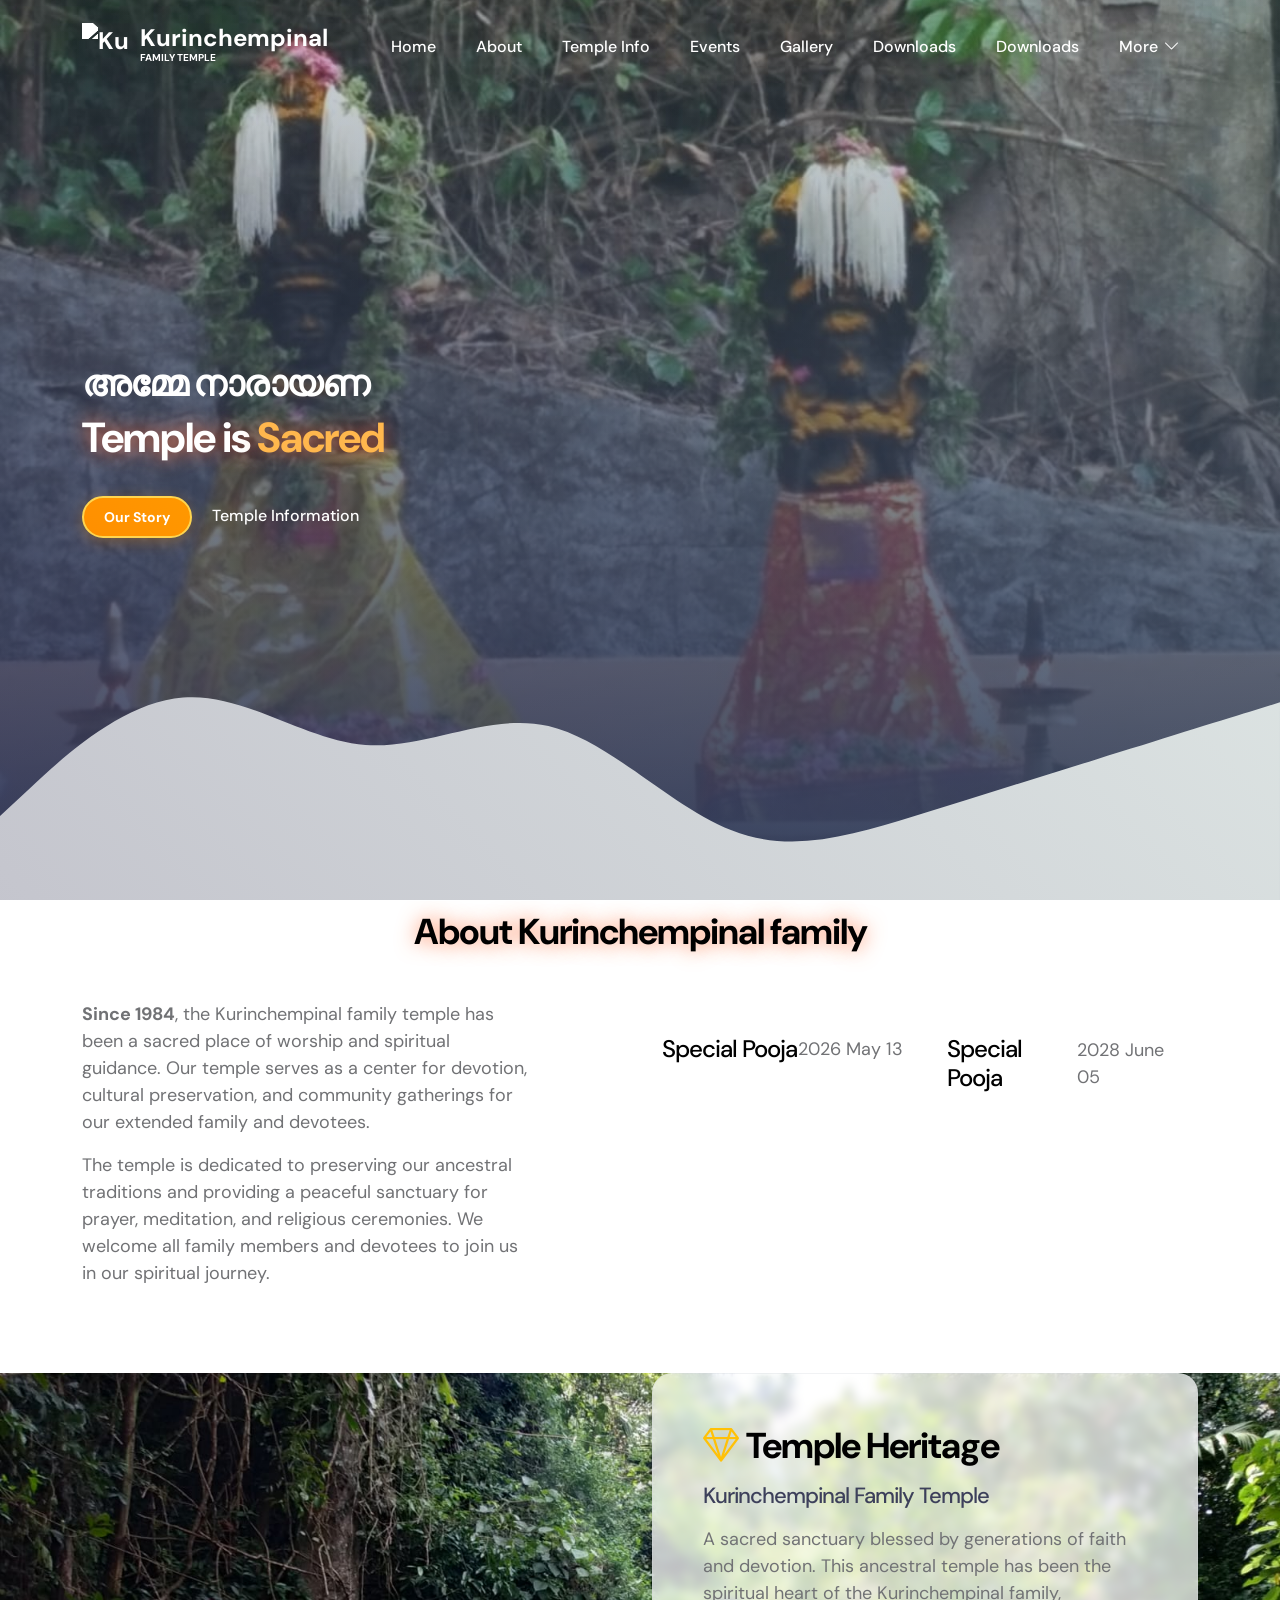
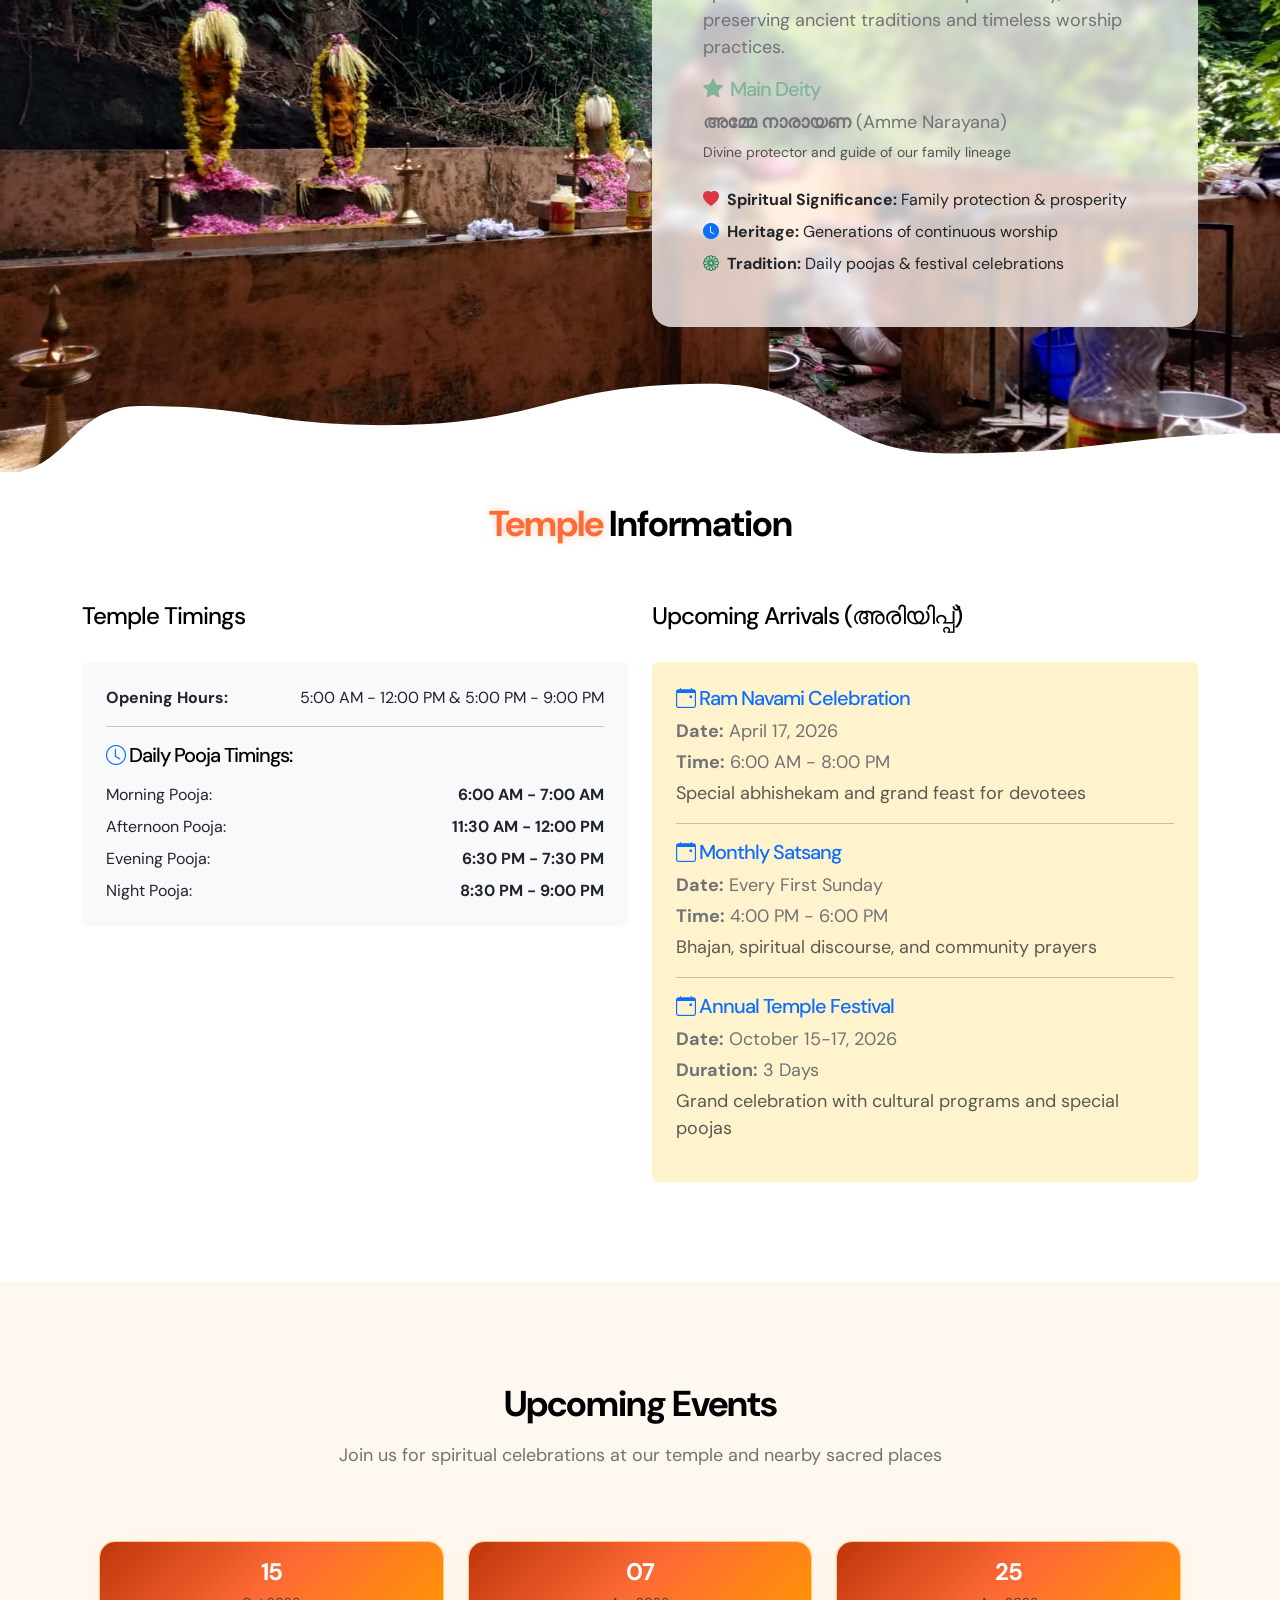
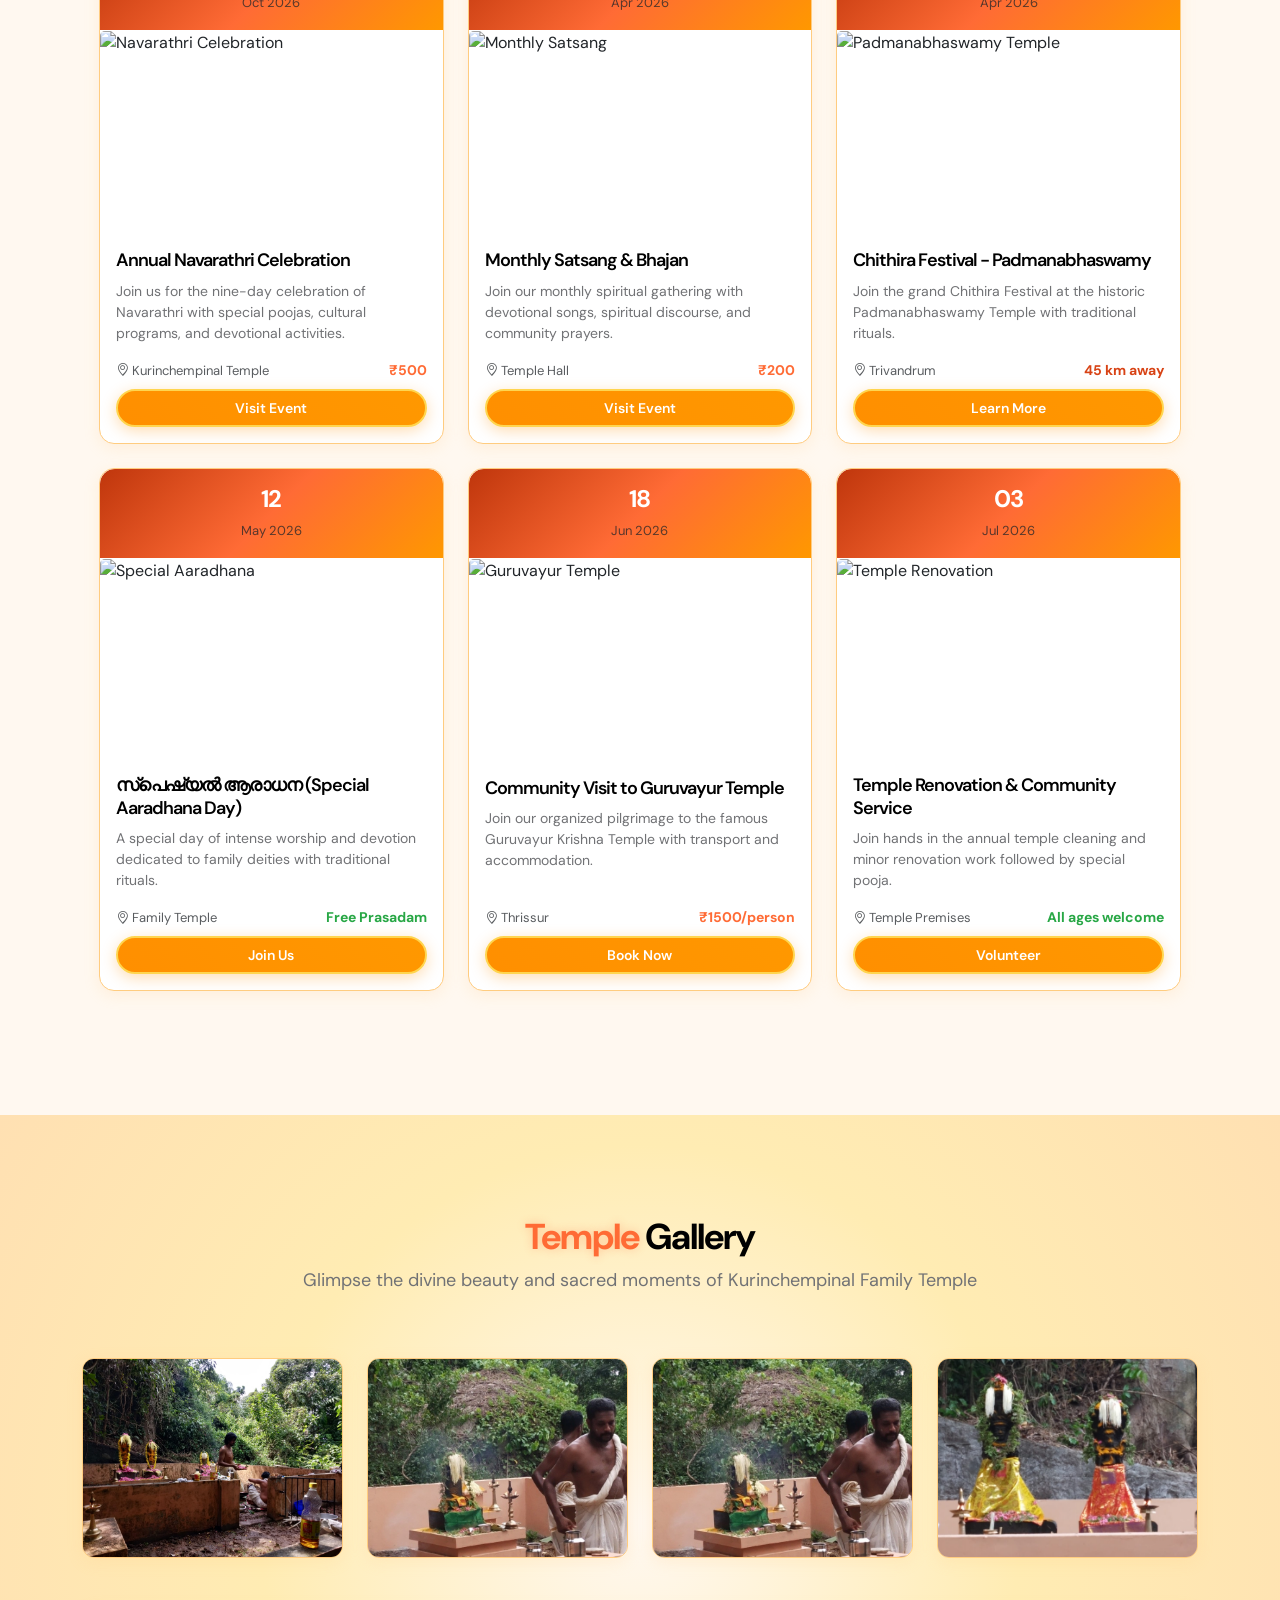
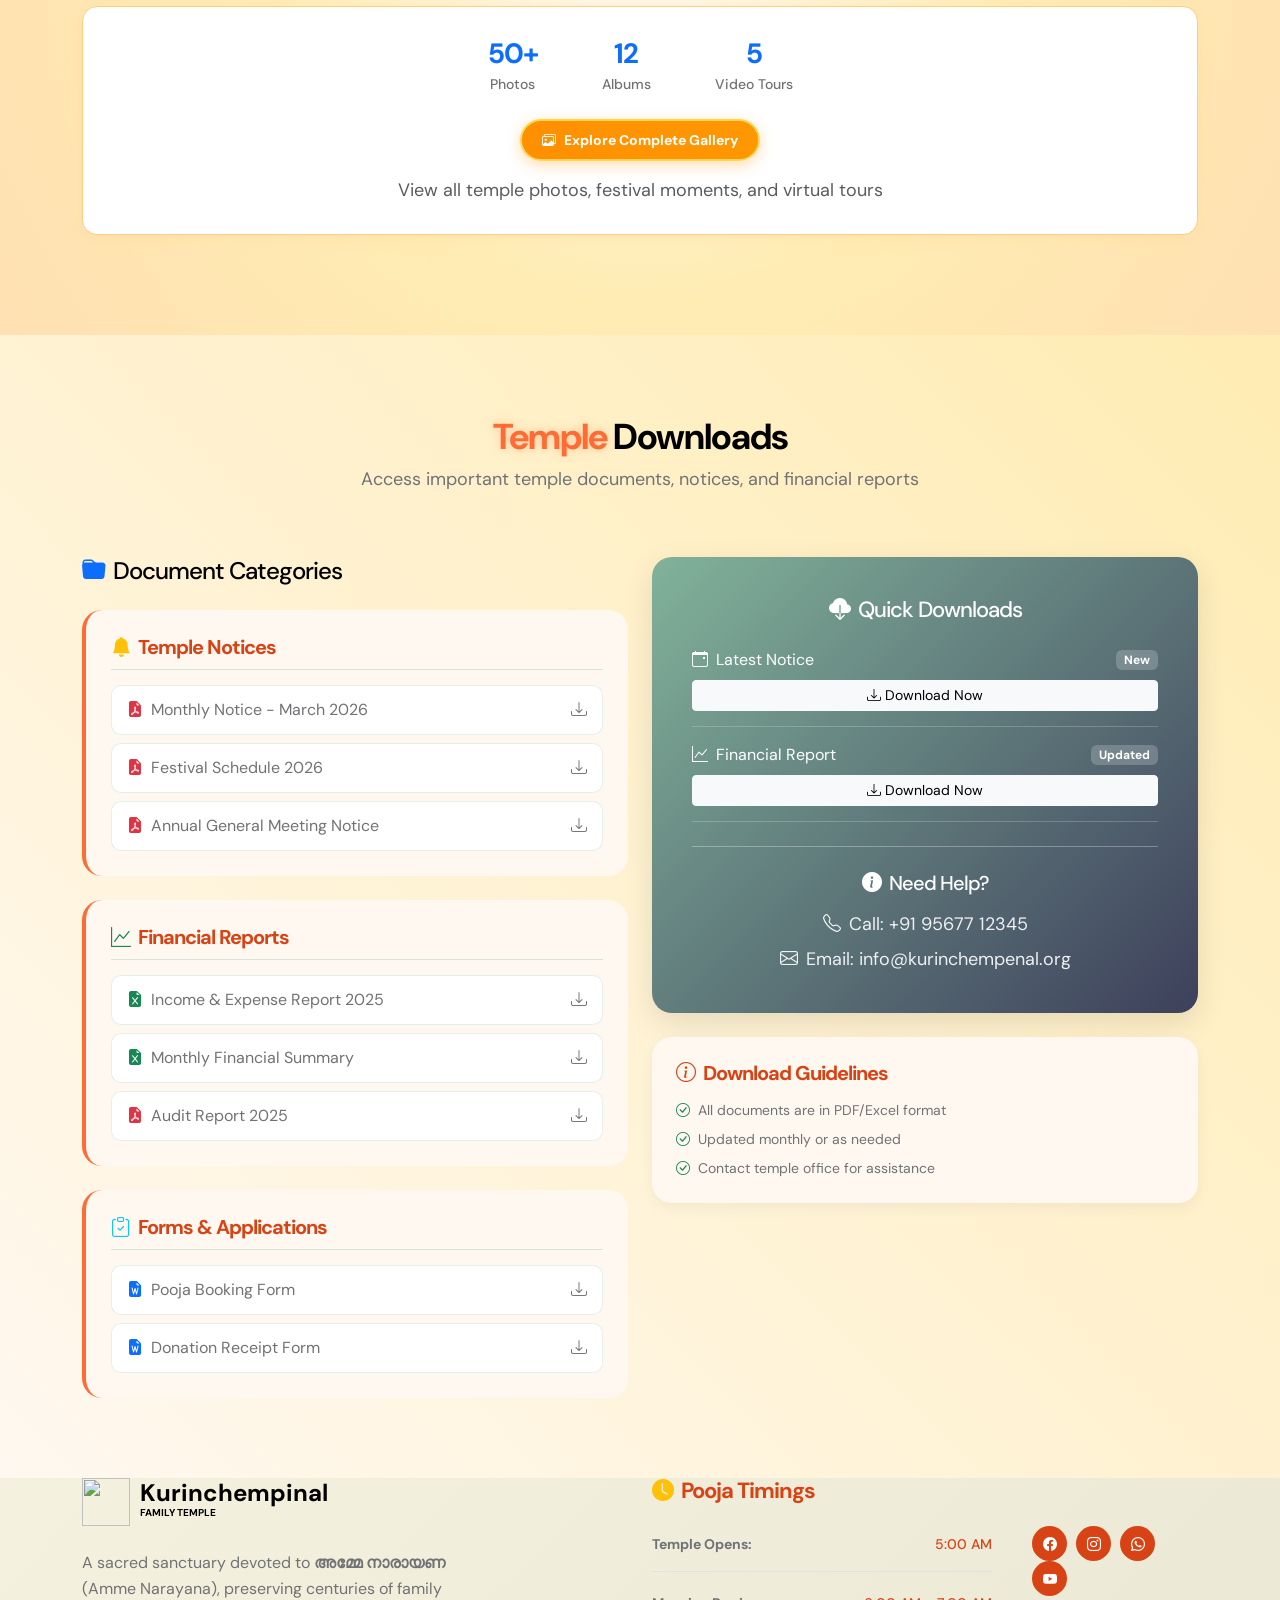
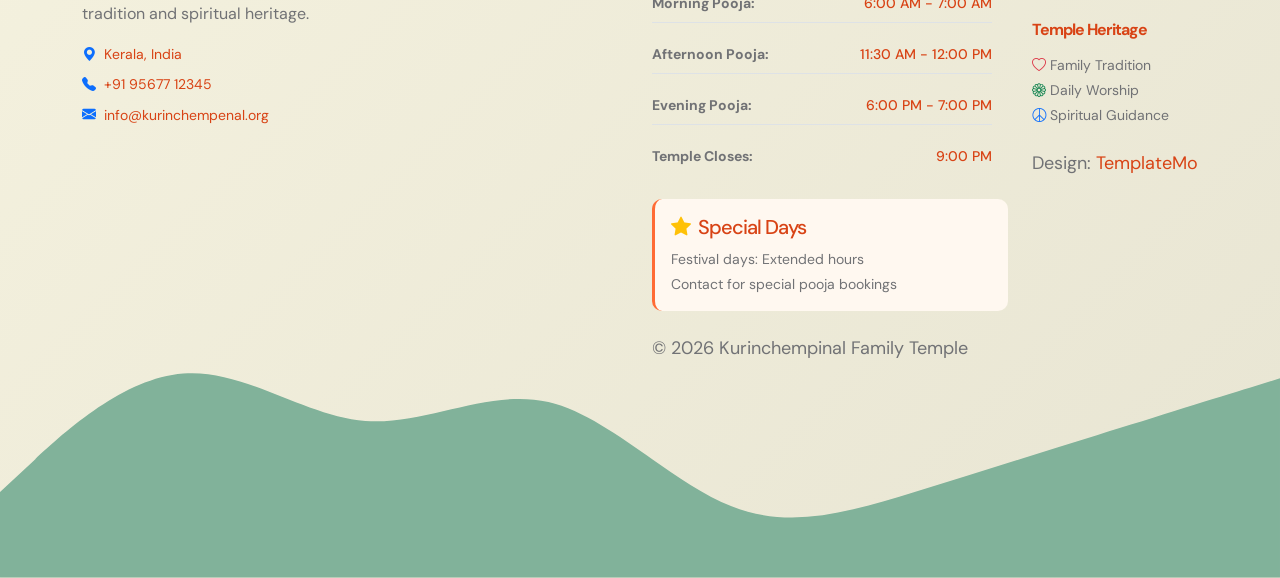
==== index.html @ 5817a3c2 "first commit" ====
<!doctype html>
<html lang="en">
    
<!-- Mirrored from themewagon.github.io/TiyaGolfClub/ by HTTrack Website Copier/3.x [XR&CO'2014], Sun, 22 Mar 2026 12:01:29 GMT -->
<!-- Added by HTTrack --><meta http-equiv="content-type" content="text/html;charset=utf-8" /><!-- /Added by HTTrack -->
<head>
        <meta charset="utf-8">
        <meta name="viewport" content="width=device-width, initial-scale=1">

        <meta name="description" content="">
        <meta name="author" content="">

        <title>Kurinchempinal family - Free HTML CSS Template</title>

        <!-- CSS FILES -->                
        <link rel="preconnect" href="https://fonts.googleapis.com/">

        <link rel="preconnect" href="https://fonts.gstatic.com/" crossorigin>

        <link href="https://fonts.googleapis.com/css2?family=DM+Sans:ital,wght@0,400;0,500;0,700;1,400&amp;display=swap" rel="stylesheet">

        <link href="css/bootstrap.min.css" rel="stylesheet">

        <link href="css/bootstrap-icons.css" rel="stylesheet">

        <link href="css/templatemo-tiya-golf-club.css" rel="stylesheet">
        
<!--

TemplateMo 587 Kurinchempinal family

https://templatemo.com/tm-587-tiya-golf-club

-->
    </head>
    
    <body>

        <main>

            <nav class="navbar navbar-expand-lg">                
                <div class="container">
                    <a class="navbar-brand d-flex align-items-center" href="index-2.html">
                        <img src="images/logo.png" class="navbar-brand-image img-fluid" alt="Kurinchempinal family">
                        <span class="navbar-brand-text">
                            Kurinchempinal
                            <small>Family Temple</small>
                        </span>
                    </a>

                    <button class="navbar-toggler" type="button" data-bs-toggle="collapse" data-bs-target="#navbarNav" aria-controls="navbarNav" aria-expanded="false" aria-label="Toggle navigation">
                        <span class="navbar-toggler-icon"></span>
                    </button>
    
                    <div class="collapse navbar-collapse" id="navbarNav">
                        <ul class="navbar-nav ms-lg-auto">
                            <li class="nav-item">
                                <a class="nav-link click-scroll" href="#section_1">Home</a>
                            </li>
    
                            <li class="nav-item">
                                <a class="nav-link click-scroll" href="#section_2">About</a>
                            </li>

                            <li class="nav-item">
                                <a class="nav-link click-scroll" href="#section_3">Temple Info</a>
                            </li>

                            <li class="nav-item">
                                <a class="nav-link click-scroll" href="#section_4">Events</a>
                            </li>

                            <li class="nav-item">
                            <a class="nav-link click-scroll" href="#section_5">Gallery</a>
                        </li>

                        <li class="nav-item">
                            <a class="nav-link click-scroll" href="#section_6">Downloads</a>
                        </li>

                        <li class="nav-item">
                            <a class="nav-link click-scroll" href="#section_7">Downloads</a>

                            <li class="nav-item dropdown">
                                <a class="nav-link dropdown-toggle" href="#" id="navbarLightDropdownMenuLink" role="button" data-bs-toggle="dropdown" aria-expanded="false">More</a>

                                <ul class="dropdown-menu dropdown-menu-light" aria-labelledby="navbarLightDropdownMenuLink">
                                    <li><a class="dropdown-item" href="gallery.html">
                                        <i class="bi-camera me-2"></i>Temple Gallery
                                    </a></li>

                                    <li><a class="dropdown-item" href="pooja-services.html">
                                        <i class="bi-candle me-2"></i>Pooja Services
                                    </a></li>

                                    <li><a class="dropdown-item" href="donation.html">
                                        <i class="bi-heart me-2"></i>Donation & Seva
                                    </a></li>

                                    <li><a class="dropdown-item" href="festival-calendar.html">
                                        <i class="bi-calendar-event me-2"></i>Festival Calendar
                                    </a></li>

                                    <li><a class="dropdown-item" href="temple-history.html">
                                        <i class="bi-book me-2"></i>Temple History
                                    </a></li>

                                    <li><a class="dropdown-item" href="daily-schedule.html">
                                        <i class="bi-clock me-2"></i>Daily Schedule
                                    </a></li>

                                    <li><hr class="dropdown-divider"></li>
                                    
                                    <li><a class="dropdown-item" href="event-listing.html">
                                        <i class="bi-list-ul me-2"></i>Event Listing
                                    </a></li>

                                    <li><a class="dropdown-item" href="virtual-darshan.html">
                                        <i class="bi-camera-video me-2"></i>Virtual Darshan
                                    </a></li>
                                </ul>
                            </li>
                        </ul>
                    </div>
                </div>
            </nav>

            <section class="hero-section d-flex justify-content-center align-items-center" id="section_1">

                <div class="section-overlay"></div>

                <!-- <svg xmlns="http://www.w3.org/2000/svg" viewBox="0 0 1440 320"><path fill="#3D405B" fill-opacity="1" d="M0,224L34.3,192C68.6,160,137,96,206,90.7C274.3,85,343,139,411,144C480,149,549,107,617,122.7C685.7,139,754,213,823,240C891.4,267,960,245,1029,224C1097.1,203,1166,181,1234,160C1302.9,139,1371,117,1406,106.7L1440,96L1440,0L1405.7,0C1371.4,0,1303,0,1234,0C1165.7,0,1097,0,1029,0C960,0,891,0,823,0C754.3,0,686,0,617,0C548.6,0,480,0,411,0C342.9,0,274,0,206,0C137.1,0,69,0,34,0L0,0Z"></path></svg> -->

                <div class="container">
                    <div class="row">

                        <div class="col-lg-6 col-12 mb-5 mb-lg-0">
                            <h2 class="text-white">അമ്മേ നാരായണ</h2>

                            <h1 class="cd-headline rotate-1 text-white mb-4 pb-2">
                                <span>Temple is</span>
                                <span class="cd-words-wrapper">
                                    <b class="is-visible">Sacred</b>
                                    <b>Divine</b>
                                    <b>Peaceful</b>
                                </span>
                            </h1>

                            <div class="custom-btn-group">
                                <a href="#section_2" class="btn custom-btn smoothscroll me-3">Our Story</a>

                                <a href="#section_3" class="link smoothscroll">Temple Information</a>
                            </div>
                        </div>

                        <!-- <div class="col-lg-6 col-12">
                            <div class="hero-image-wrap">
                                <img src="https://encrypted-tbn0.gstatic.com/images?q=tbn:ANd9GcSDZeXdJw7P2lzg03WmsouMkVzx7Hk1ZExQRA&s" class="img-fluid rounded" alt="Golf course hero image">
                            </div>
                        </div> -->

                    </div>
                </div>

                <svg xmlns="http://www.w3.org/2000/svg" viewBox="0 0 1440 320"><path fill="#ffffff" fill-opacity="1" d="M0,224L34.3,192C68.6,160,137,96,206,90.7C274.3,85,343,139,411,144C480,149,549,107,617,122.7C685.7,139,754,213,823,240C891.4,267,960,245,1029,224C1097.1,203,1166,181,1234,160C1302.9,139,1371,117,1406,106.7L1440,96L1440,320L1405.7,320C1371.4,320,1303,320,1234,320C1165.7,320,1097,320,1029,320C960,320,891,320,823,320C754.3,320,686,320,617,320C548.6,320,480,320,411,320C342.9,320,274,320,206,320C137.1,320,69,320,34,320L0,320Z"></path></svg>
            </section>


            <section class="about-section section-padding" id="section_2">
                <div class="container">
                    <div class="row">

                        <div class="col-lg-12 col-12 text-center">
                            <h2 class="mb-lg-5 mb-4">About Kurinchempinal family</h2>
                        </div>

                        <div class="col-lg-5 col-12 me-auto mb-4 mb-lg-0">

                            <p><strong>Since 1984</strong>, the Kurinchempinal family temple has been a sacred place of worship and spiritual guidance. Our temple serves as a center for devotion, cultural preservation, and community gatherings for our extended family and devotees.</p>

                            <p>The temple is dedicated to preserving our ancestral traditions and providing a peaceful sanctuary for prayer, meditation, and religious ceremonies. We welcome all family members and devotees to join us in our spiritual journey.</p>
                        </div>

                        <div class="col-lg-3 col-md-6 col-12 mb-4 mb-lg-0 mb-md-0">
                            <div class="member-block">
                                <div class="member-block-image-wrap">
                                    <img src="https://glamourmantra.com/wp-content/uploads/2025/04/pooja-hindu.jpg" class="member-block-image img-fluid" alt="">

                                    <ul class="social-icon">
                                        <li class="social-icon-item">
                                            <a href="#" class="social-icon-link bi-twitter"></a>
                                        </li>

                                        <li class="social-icon-item">
                                            <a href="#" class="social-icon-link bi-whatsapp"></a>
                                        </li>
                                    </ul>
                                </div>

                                <div class="member-block-info d-flex align-items-center">
                                    <h4>Special Pooja</h4>

                                    <p class="ms-auto">2026 May 13</p>
                                </div>
                            </div>
                        </div>

                        <div class="col-lg-3 col-md-6 col-12">
                            <div class="member-block">
                                <div class="member-block-image-wrap">
                                    <img src="https://images.picxy.com/cache/2019/11/24/0d52c4ccc9efe31c72af9ac6f008d514.jpg" class="member-block-image img-fluid" alt="">

                                    <ul class="social-icon">
                                        <li class="social-icon-item">
                                            <a href="#" class="social-icon-link bi-linkedin"></a>
                                        </li>
                                        <li class="social-icon-item">
                                            <a href="#" class="social-icon-link bi-twitter"></a>
                                        </li>
                                    </ul>
                                </div>

                                <div class="member-block-info d-flex align-items-center">
                                    <h4>Special Pooja</h4>

                                    <p class="ms-auto">2028 June 05</p>
                                </div>
                            </div>
                        </div>

                    </div>
                </div>
            </section>


            <section class="section-bg-image">
                <!-- <svg viewBox="0 0 1265 144" xmlns="http://www.w3.org/2000/svg" xmlns:xlink="http://www.w3.org/1999/xlink"><path fill="rgba(255, 255, 255, 1)" d="M 0 40 C 164 40 164 20 328 20 L 328 20 L 328 0 L 0 0 Z" stroke-width="0"></path> <path fill="rgba(255, 255, 255, 1)" d="M 327 20 C 445.5 20 445.5 89 564 89 L 564 89 L 564 0 L 327 0 Z" stroke-width="0"></path> <path fill="rgba(255, 255, 255, 1)" d="M 563 89 C 724.5 89 724.5 48 886 48 L 886 48 L 886 0 L 563 0 Z" stroke-width="0"></path><path fill="rgba(255, 255, 255, 1)" d="M 885 48 C 1006.5 48 1006.5 67 1128 67 L 1128 67 L 1128 0 L 885 0 Z" stroke-width="0"></path><path fill="rgba(255, 255, 255, 1)" d="M 1127 67 C 1196 67 1196 0 1265 0 L 1265 0 L 1265 0 L 1127 0 Z" stroke-width="0"></path></svg> -->

                <div class="container">
                    <div class="row">

                        <div class="col-lg-6 col-12">
                            <!-- Left side content spacer -->
                        </div>

                        <div class="col-lg-6 col-12">
                            <div class="section-bg-image-block">
                                <h2 class="mb-lg-3"><i class="bi-gem text-warning me-2"></i>Temple Heritage</h2>

                                <div class="temple-heritage-content">
                                    <h5 class="mb-3" style="color: #3D405B;">Kurinchempinal Family Temple</h5>
                                    <p class="mb-3">A sacred sanctuary blessed by generations of faith and devotion. This ancestral temple has been the spiritual heart of the Kurinchempinal family, preserving ancient traditions and timeless worship practices.</p>
                                    
                                    <div class="deity-info mb-4">
                                        <h6 class="mb-2" style="color: #81B29A;"><i class="bi-star-fill me-2"></i>Main Deity</h6>
                                        <p class="mb-1"><strong>അമ്മേ നാരായണ</strong> (Amme Narayana)</p>
                                        <small class="text-muted">Divine protector and guide of our family lineage</small>
                                    </div>

                                    <div class="temple-highlights">
                                        <div class="d-flex align-items-center mb-2">
                                            <i class="bi-heart-fill text-danger me-2"></i>
                                            <span><strong>Spiritual Significance:</strong> Family protection & prosperity</span>
                                        </div>
                                        <div class="d-flex align-items-center mb-2">
                                            <i class="bi-clock-fill text-primary me-2"></i>
                                            <span><strong>Heritage:</strong> Generations of continuous worship</span>
                                        </div>
                                        <div class="d-flex align-items-center">
                                            <i class="bi-flower1 text-success me-2"></i>
                                            <span><strong>Tradition:</strong> Daily poojas & festival celebrations</span>
                                        </div>
                                    </div>
                                </div>
                            </div>
                        </div>

                    </div>
                </div>

                <svg viewBox="0 0 1265 144" xmlns="http://www.w3.org/2000/svg" xmlns:xlink="http://www.w3.org/1999/xlink"><path fill="rgba(255, 255, 255, 1)" d="M 0 40 C 164 40 164 20 328 20 L 328 20 L 328 0 L 0 0 Z" stroke-width="0"></path> <path fill="rgba(255, 255, 255, 1)" d="M 327 20 C 445.5 20 445.5 89 564 89 L 564 89 L 564 0 L 327 0 Z" stroke-width="0"></path> <path fill="rgba(255, 255, 255, 1)" d="M 563 89 C 724.5 89 724.5 48 886 48 L 886 48 L 886 0 L 563 0 Z" stroke-width="0"></path><path fill="rgba(255, 255, 255, 1)" d="M 885 48 C 1006.5 48 1006.5 67 1128 67 L 1128 67 L 1128 0 L 885 0 Z" stroke-width="0"></path><path fill="rgba(255, 255, 255, 1)" d="M 1127 67 C 1196 67 1196 0 1265 0 L 1265 0 L 1265 0 L 1127 0 Z" stroke-width="0"></path></svg>
            </section>


            <section class="membership-section section-padding" id="section_3">
                <div class="container">
                    <div class="row">

                        <div class="col-lg-12 col-12 text-center mx-auto mb-lg-5 mb-4">
                            <h2><span>Temple</span> Information</h2>
                        </div>

                        <div class="col-lg-12 col-12 mb-3 mb-lg-0">
                            <div class="row">
                                <div class="col-lg-6 col-12 mb-4">
                                    <h4 class="mb-4 pb-lg-2">Temple Timings</h4>
                                    <div class="info-block p-4 rounded" style="background-color: #f8f9fa;">
                                        <div class="d-flex justify-content-between align-items-center mb-3">
                                            <strong>Opening Hours:</strong>
                                            <span>5:00 AM - 12:00 PM & 5:00 PM - 9:00 PM</span>
                                        </div>
                                        <hr>
                                        <h6 class="mb-3"><i class="bi-clock text-primary"></i> Daily Pooja Timings:</h6>
                                        <div class="d-flex justify-content-between mb-2">
                                            <span>Morning Pooja:</span>
                                            <strong>6:00 AM - 7:00 AM</strong>
                                        </div>
                                        <div class="d-flex justify-content-between mb-2">
                                            <span>Afternoon Pooja:</span>
                                            <strong>11:30 AM - 12:00 PM</strong>
                                        </div>
                                        <div class="d-flex justify-content-between mb-2">
                                            <span>Evening Pooja:</span>
                                            <strong>6:30 PM - 7:30 PM</strong>
                                        </div>
                                        <div class="d-flex justify-content-between">
                                            <span>Night Pooja:</span>
                                            <strong>8:30 PM - 9:00 PM</strong>
                                        </div>
                                    </div>
                                </div>

                                <div class="col-lg-6 col-12">
                                    <h4 class="mb-4 pb-lg-2">Upcoming Arrivals (അരിയിപ്പ്)</h4>
                                    <div class="info-block p-4 rounded" style="background-color: #fff3cd;">
                                        <div class="mb-3">
                                            <h6 class="text-primary"><i class="bi-calendar-event"></i> Ram Navami Celebration</h6>
                                            <p class="mb-1"><strong>Date:</strong> April 17, 2026</p>
                                            <p class="mb-1"><strong>Time:</strong> 6:00 AM - 8:00 PM</p>
                                            <p class="text-muted">Special abhishekam and grand feast for devotees</p>
                                        </div>
                                        <hr>
                                        <div class="mb-3">
                                            <h6 class="text-primary"><i class="bi-calendar-event"></i> Monthly Satsang</h6>
                                            <p class="mb-1"><strong>Date:</strong> Every First Sunday</p>
                                            <p class="mb-1"><strong>Time:</strong> 4:00 PM - 6:00 PM</p>
                                            <p class="text-muted">Bhajan, spiritual discourse, and community prayers</p>
                                        </div>
                                        <hr>
                                        <div>
                                            <h6 class="text-primary"><i class="bi-calendar-event"></i> Annual Temple Festival</h6>
                                            <p class="mb-1"><strong>Date:</strong> October 15-17, 2026</p>
                                            <p class="mb-1"><strong>Duration:</strong> 3 Days</p>
                                            <p class="text-muted">Grand celebration with cultural programs and special poojas</p>
                                        </div>
                                    </div>
                                </div>
                            </div>
                        </div>

                    </div>
                </div>
            </section>


            <section class="events-section section-bg section-padding" id="section_4">
                <div class="container">
                    <div class="row">
                        <div class="col-lg-12 col-12 text-center mb-5">
                            <h2 class="mb-lg-3">Upcoming Events</h2>
                            <p class="mb-4">Join us for spiritual celebrations at our temple and nearby sacred places</p>
                        </div>

                        <!-- Event 1: Annual Navarathri Celebration -->
                        <div class="col-lg-4 col-md-6 col-12 mb-4">
                            <div class="card events-card h-100">
                                <div class="card-header text-center p-3">
                                    <h6 class="event-date mb-1">15</h6>
                                    <small class="text-muted">Oct 2026</small>
                                </div>
                                <div class="card-img-wrapper">
                                    <img src="https://dynamic-media-cdn.tripadvisor.com/media/photo-o/16/1a/e3/ee/kaviyoor-mahadeva-temple.jpg?w=1200&h=-1&s=1" class="card-img-top" alt="Navarathri Celebration">
                                    <div class="card-img-overlay d-flex align-items-center justify-content-center">
                                        <a href="event-detail.html" class="btn btn-outline-light">
                                            <i class="bi bi-link-45deg"></i>
                                        </a>
                                    </div>
                                </div>
                                <div class="card-body d-flex flex-column">
                                    <h5 class="card-title">
                                        <a href="event-detail.html" class="text-decoration-none">Annual Navarathri Celebration</a>
                                    </h5>
                                    <p class="card-text">Join us for the nine-day celebration of Navarathri with special poojas, cultural programs, and devotional activities.</p>
                                    <div class="mt-auto">
                                        <div class="d-flex justify-content-between align-items-center mb-2">
                                            <small class="text-muted">
                                                <i class="bi bi-geo-alt"></i> Kurinchempinal Temple
                                            </small>
                                            <small class="text-primary fw-bold">₹500</small>
                                        </div>
                                        <a href="event-detail.html" class="btn custom-btn btn-sm w-100">Visit Event</a>
                                    </div>
                                </div>
                            </div>
                        </div>

                        <!-- Event 2: Monthly Satsang -->
                        <div class="col-lg-4 col-md-6 col-12 mb-4">
                            <div class="card events-card h-100">
                                <div class="card-header text-center p-3">
                                    <h6 class="event-date mb-1">07</h6>
                                    <small class="text-muted">Apr 2026</small>
                                </div>
                                <div class="card-img-wrapper">
                                    <img src="https://upload.wikimedia.org/wikipedia/commons/0/03/Satsang_at_Rishikesh.jpg" class="card-img-top" alt="Monthly Satsang">
                                    <div class="card-img-overlay d-flex align-items-center justify-content-center">
                                        <a href="event-detail.html" class="btn btn-outline-light">
                                            <i class="bi bi-link-45deg"></i>
                                        </a>
                                    </div>
                                </div>
                                <div class="card-body d-flex flex-column">
                                    <h5 class="card-title">
                                        <a href="event-detail.html" class="text-decoration-none">Monthly Satsang & Bhajan</a>
                                    </h5>
                                    <p class="card-text">Join our monthly spiritual gathering with devotional songs, spiritual discourse, and community prayers.</p>
                                    <div class="mt-auto">
                                        <div class="d-flex justify-content-between align-items-center mb-2">
                                            <small class="text-muted">
                                                <i class="bi bi-geo-alt"></i> Temple Hall
                                            </small>
                                            <small class="text-primary fw-bold">₹200</small>
                                        </div>
                                        <a href="event-detail.html" class="btn custom-btn btn-sm w-100">Visit Event</a>
                                    </div>
                                </div>
                            </div>
                        </div>

                        <!-- Event 3: Nearby Temple - Padmanabhaswamy Temple Festival -->
                        <div class="col-lg-4 col-md-6 col-12 mb-4">
                            <div class="card events-card h-100">
                                <div class="card-header text-center p-3">
                                    <h6 class="event-date mb-1">25</h6>
                                    <small class="text-muted">Apr 2026</small>
                                </div>
                                <div class="card-img-wrapper">
                                    <img src="https://upload.wikimedia.org/wikipedia/commons/thumb/d/d8/Sree_Padmanabhaswamy_Temple_Gopuram.jpg/800px-Sree_Padmanabhaswamy_Temple_Gopuram.jpg" class="card-img-top" alt="Padmanabhaswamy Temple">
                                    <div class="card-img-overlay d-flex align-items-center justify-content-center">
                                        <a href="event-detail.html" class="btn btn-outline-light">
                                            <i class="bi bi-link-45deg"></i>
                                        </a>
                                    </div>
                                </div>
                                <div class="card-body d-flex flex-column">
                                    <h5 class="card-title">
                                        <a href="event-detail.html" class="text-decoration-none">Chithira Festival - Padmanabhaswamy</a>
                                    </h5>
                                    <p class="card-text">Join the grand Chithira Festival at the historic Padmanabhaswamy Temple with traditional rituals.</p>
                                    <div class="mt-auto">
                                        <div class="d-flex justify-content-between align-items-center mb-2">
                                            <small class="text-muted">
                                                <i class="bi bi-geo-alt"></i> Trivandrum
                                            </small>
                                            <small class="text-info fw-bold">45 km away</small>
                                        </div>
                                        <a href="event-detail.html" class="btn custom-btn btn-sm w-100">Learn More</a>
                                    </div>
                                </div>
                            </div>
                        </div>

                        <!-- Event 4: Aaradhana Day -->
                        <div class="col-lg-4 col-md-6 col-12 mb-4">
                            <div class="card events-card h-100">
                                <div class="card-header text-center p-3">
                                    <h6 class="event-date mb-1">12</h6>
                                    <small class="text-muted">May 2026</small>
                                </div>
                                <div class="card-img-wrapper">
                                    <img src="https://images.unsplash.com/photo-1563279012339-6ca9b4c6b8a0?w=800&h=600&fit=crop" class="card-img-top" alt="Special Aaradhana">
                                    <div class="card-img-overlay d-flex align-items-center justify-content-center">
                                        <a href="event-detail.html" class="btn btn-outline-light">
                                            <i class="bi bi-link-45deg"></i>
                                        </a>
                                    </div>
                                </div>
                                <div class="card-body d-flex flex-column">
                                    <h5 class="card-title">
                                        <a href="event-detail.html" class="text-decoration-none">സ്പെഷ്യൽ ആരാധന (Special Aaradhana Day)</a>
                                    </h5>
                                    <p class="card-text">A special day of intense worship and devotion dedicated to family deities with traditional rituals.</p>
                                    <div class="mt-auto">
                                        <div class="d-flex justify-content-between align-items-center mb-2">
                                            <small class="text-muted">
                                                <i class="bi bi-geo-alt"></i> Family Temple
                                            </small>
                                            <small class="text-success fw-bold">Free Prasadam</small>
                                        </div>
                                        <a href="event-detail.html" class="btn custom-btn btn-sm w-100">Join Us</a>
                                    </div>
                                </div>
                            </div>
                        </div>

                        <!-- Event 5: Nearby Temple - Guruvayur Temple Visit -->
                        <div class="col-lg-4 col-md-6 col-12 mb-4">
                            <div class="card events-card h-100">
                                <div class="card-header text-center p-3">
                                    <h6 class="event-date mb-1">18</h6>
                                    <small class="text-muted">Jun 2026</small>
                                </div>
                                <div class="card-img-wrapper">
                                    <img src="https://upload.wikimedia.org/wikipedia/commons/thumb/5/53/Guruvayur_temple001.jpg/800px-Guruvayur_temple001.jpg" class="card-img-top" alt="Guruvayur Temple">
                                    <div class="card-img-overlay d-flex align-items-center justify-content-center">
                                        <a href="event-detail.html" class="btn btn-outline-light">
                                            <i class="bi bi-link-45deg"></i>
                                        </a>
                                    </div>
                                </div>
                                <div class="card-body d-flex flex-column">
                                    <h5 class="card-title">
                                        <a href="event-detail.html" class="text-decoration-none">Community Visit to Guruvayur Temple</a>
                                    </h5>
                                    <p class="card-text">Join our organized pilgrimage to the famous Guruvayur Krishna Temple with transport and accommodation.</p>
                                    <div class="mt-auto">
                                        <div class="d-flex justify-content-between align-items-center mb-2">
                                            <small class="text-muted">
                                                <i class="bi bi-geo-alt"></i> Thrissur
                                            </small>
                                            <small class="text-primary fw-bold">₹1500/person</small>
                                        </div>
                                        <a href="event-detail.html" class="btn custom-btn btn-sm w-100">Book Now</a>
                                    </div>
                                </div>
                            </div>
                        </div>

                        <!-- Event 6: Annual Cleaning & Renovation -->
                        <div class="col-lg-4 col-md-6 col-12 mb-4">
                            <div class="card events-card h-100">
                                <div class="card-header text-center p-3">
                                    <h6 class="event-date mb-1">03</h6>
                                    <small class="text-muted">Jul 2026</small>
                                </div>
                                <div class="card-img-wrapper">
                                    <img src="https://images.unsplash.com/photo-1578662996442-48f60103fc96?w=800&h=600&fit=crop" class="card-img-top" alt="Temple Renovation">
                                    <div class="card-img-overlay d-flex align-items-center justify-content-center">
                                        <a href="event-detail.html" class="btn btn-outline-light">
                                            <i class="bi bi-link-45deg"></i>
                                        </a>
                                    </div>
                                </div>
                                <div class="card-body d-flex flex-column">
                                    <h5 class="card-title">
                                        <a href="event-detail.html" class="text-decoration-none">Temple Renovation & Community Service</a>
                                    </h5>
                                    <p class="card-text">Join hands in the annual temple cleaning and minor renovation work followed by special pooja.</p>
                                    <div class="mt-auto">
                                        <div class="d-flex justify-content-between align-items-center mb-2">
                                            <small class="text-muted">
                                                <i class="bi bi-geo-alt"></i> Temple Premises
                                            </small>
                                            <small class="text-success fw-bold">All ages welcome</small>
                                        </div>
                                        <a href="event-detail.html" class="btn custom-btn btn-sm w-100">Volunteer</a>
                                    </div>
                                </div>
                            </div>
                        </div>
                    </div>
                </div>
            </section>


            <section class="gallery-section section-padding" id="section_5">
                <div class="container">
                    <div class="row">
                        <div class="col-lg-12 col-12 text-center mx-auto mb-5">
                            <h2><span>Temple</span> Gallery</h2>
                            <p>Glimpse the divine beauty and sacred moments of Kurinchempinal Family Temple</p>
                        </div>

                        <!-- Gallery Preview Row -->
                        <div class="col-lg-3 col-md-6 col-12 mb-4">
                            <div class="gallery-preview-item">
                                <img src="images/kaavu/WhatsApp Image 2026-03-23 at 02.06.39.jpeg" class="gallery-preview-image" alt="Temple Architecture">
                                <div class="gallery-preview-overlay">
                                    <h6>Temple Architecture</h6>
                                </div>
                            </div>
                        </div>

                        <div class="col-lg-3 col-md-6 col-12 mb-4">
                            <div class="gallery-preview-item">
                                <img src="images/kaavu/WhatsApp Image 2026-03-23 at 02.06.39 (1).jpeg" class="gallery-preview-image" alt="Morning Pooja">
                                <div class="gallery-preview-overlay">
                                    <h6>Daily Poojas</h6>
                                </div>
                            </div>
                        </div>

                        <div class="col-lg-3 col-md-6 col-12 mb-4">
                            <div class="gallery-preview-item">
                                <img src="images/kaavu/WhatsApp Image 2026-03-23 at 02.06.39 (2).jpeg" class="gallery-preview-image" alt="Festival Celebration">
                                <div class="gallery-preview-overlay">
                                    <h6>Festivals</h6>
                                </div>
                            </div>
                        </div>

                        <div class="col-lg-3 col-md-6 col-12 mb-4">
                            <div class="gallery-preview-item">
                                <img src="images/kaavu/WhatsApp Image 2026-03-23 at 02.06.40.jpeg" class="gallery-preview-image" alt="Temple Premises">
                                <div class="gallery-preview-overlay">
                                    <h6>Temple Premises</h6>
                                </div>
                            </div>
                        </div>

                        <!-- Gallery Call-to-Action -->
                        <div class="col-12 text-center mt-4">
                            <div class="gallery-cta-wrapper">
                                <div class="gallery-stats mb-4">
                                    <div class="row justify-content-center">
                                        <div class="col-auto">
                                            <div class="gallery-stat-item">
                                                <h4 class="text-primary mb-1">50+</h4>
                                                <p class="mb-0">Photos</p>
                                            </div>
                                        </div>
                                        <div class="col-auto">
                                            <div class="gallery-stat-item">
                                                <h4 class="text-primary mb-1">12</h4>
                                                <p class="mb-0">Albums</p>
                                            </div>
                                        </div>
                                        <div class="col-auto">
                                            <div class="gallery-stat-item">
                                                <h4 class="text-primary mb-1">5</h4>
                                                <p class="mb-0">Video Tours</p>
                                            </div>
                                        </div>
                                    </div>
                                </div>
                                <button type="button" class="btn custom-btn btn-lg" data-bs-toggle="modal" data-bs-target="#galleryModal">
                                    <i class="bi bi-images me-2"></i>Explore Complete Gallery
                                </button>
                                <p class="text-muted mt-3 mb-0">View all temple photos, festival moments, and virtual tours</p>
                            </div>
                        </div>
                    </div>
                </div>
            </section>

            <!-- Gallery Modal -->
            <div class="modal fade" id="galleryModal" tabindex="-1" aria-labelledby="galleryModalLabel" aria-hidden="true">
                <div class="modal-dialog modal-fullscreen">
                    <div class="modal-content">
                        <div class="modal-header">
                            <h5 class="modal-title" id="galleryModalLabel">
                                <i class="bi bi-camera me-2"></i>Temple Gallery
                            </h5>
                            <button type="button" class="btn-close" data-bs-dismiss="modal" aria-label="Close"></button>
                        </div>
                        <div class="modal-body p-4">
                            <div class="container-fluid">
                                <div class="row g-3">
                                    <!-- Gallery Grid in Modal -->
                                    <div class="col-lg-3 col-md-4 col-6">
                                        <div class="gallery-modal-item">
                                            <img src="images/kaavu/WhatsApp Image 2026-03-23 at 02.06.39.jpeg" class="img-fluid" alt="Temple Architecture">
                                            <div class="gallery-modal-overlay">
                                                <h6>Temple Architecture</h6>
                                            </div>
                                        </div>
                                    </div>
                                    <div class="col-lg-3 col-md-4 col-6">
                                        <div class="gallery-modal-item">
                                            <img src="images/kaavu/WhatsApp Image 2026-03-23 at 02.06.39 (1).jpeg" class="img-fluid" alt="Morning Pooja">
                                            <div class="gallery-modal-overlay">
                                                <h6>Morning Pooja</h6>
                                            </div>
                                        </div>
                                    </div>
                                    <div class="col-lg-3 col-md-4 col-6">
                                        <div class="gallery-modal-item">
                                            <img src="images/kaavu/WhatsApp Image 2026-03-23 at 02.06.39 (2).jpeg" class="img-fluid" alt="Festival Celebration">
                                            <div class="gallery-modal-overlay">
                                                <h6>Festival Celebration</h6>
                                            </div>
                                        </div>
                                    </div>
                                    <div class="col-lg-3 col-md-4 col-6">
                                        <div class="gallery-modal-item">
                                            <img src="images/kaavu/WhatsApp Image 2026-03-23 at 02.06.40.jpeg" class="img-fluid" alt="Temple Premises">
                                            <div class="gallery-modal-overlay">
                                                <h6>Temple Premises</h6>
                                            </div>
                                        </div>
                                    </div>
                                    <div class="col-lg-3 col-md-4 col-6">
                                        <div class="gallery-modal-item">
                                            <img src="images/kaavu/WhatsApp Image 2026-03-23 at 02.06.40 (1).jpeg" class="img-fluid" alt="Evening Aarti">
                                            <div class="gallery-modal-overlay">
                                                <h6>Evening Aarti</h6>
                                            </div>
                                        </div>
                                    </div>
                                    <div class="col-lg-3 col-md-4 col-6">
                                        <div class="gallery-modal-item">
                                            <img src="images/kaavu/WhatsApp Image 2026-03-23 at 02.06.41.jpeg" class="img-fluid" alt="Temple Sanctum">
                                            <div class="gallery-modal-overlay">
                                                <h6>Temple Sanctum</h6>
                                            </div>
                                        </div>
                                    </div>
                                    <div class="col-lg-3 col-md-4 col-6">
                                        <div class="gallery-modal-item">
                                            <img src="images/kaavu/WhatsApp Image 2026-03-23 at 02.06.41 (1).jpeg" class="img-fluid" alt="Community Gathering">
                                            <div class="gallery-modal-overlay">
                                                <h6>Community Gathering</h6>
                                            </div>
                                        </div>
                                    </div>
                                    <div class="col-lg-3 col-md-4 col-6">
                                        <div class="gallery-modal-item">
                                            <img src="images/kaavu/WhatsApp Image 2026-03-23 at 02.06.41 (2).jpeg" class="img-fluid" alt="Sacred Rituals">
                                            <div class="gallery-modal-overlay">
                                                <h6>Sacred Rituals</h6>
                                            </div>
                                        </div>
                                    </div>
                                    <div class="col-lg-3 col-md-4 col-6">
                                        <div class="gallery-modal-item">
                                            <img src="images/kaavu/WhatsApp Image 2026-03-23 at 02.06.42.jpeg" class="img-fluid" alt="Temple Gardens">
                                            <div class="gallery-modal-overlay">
                                                <h6>Temple Gardens</h6>
                                            </div>
                                        </div>
                                    </div>
                                    <div class="col-lg-3 col-md-4 col-6">
                                        <div class="gallery-modal-item">
                                            <img src="images/kaavu/WhatsApp Image 2026-03-23 at 02.06.42 (1).jpeg" class="img-fluid" alt="Special Occasions">
                                            <div class="gallery-modal-overlay">
                                                <h6>Special Occasions</h6>
                                            </div>
                                        </div>
                                    </div>
                                    <div class="col-lg-3 col-md-4 col-6">
                                        <div class="gallery-modal-item">
                                            <img src="images/kaavu/WhatsApp Image 2026-03-23 at 02.06.42 (2).jpeg" class="img-fluid" alt="Temple Interior">
                                            <div class="gallery-modal-overlay">
                                                <h6>Temple Interior</h6>
                                            </div>
                                        </div>
                                    </div>
                                    <div class="col-lg-3 col-md-4 col-6">
                                        <div class="gallery-modal-item">
                                            <img src="images/kaavu/WhatsApp Image 2026-03-23 at 02.06.43.jpeg" class="img-fluid" alt="Devotional Moments">
                                            <div class="gallery-modal-overlay">
                                                <h6>Devotional Moments</h6>
                                            </div>
                                        </div>
                                    </div>
                                </div>
                            </div>
                        </div>
                        <div class="modal-footer">
                            <button type="button" class="btn btn-secondary" data-bs-dismiss="modal">Close</button>
                            <a href="gallery.html" class="btn custom-btn">Visit Full Gallery Page</a>
                        </div>
                    </div>
                </div>
            </div>


            <section class="downloads-section section-padding" id="section_6">
                <div class="container">
                    <div class="row">

                        <div class="col-lg-12 col-12 text-center mx-auto mb-5">
                            <h2><span>Temple</span> Downloads</h2>
                            <p>Access important temple documents, notices, and financial reports</p>
                        </div>

                        <div class="col-lg-6 col-12 mb-4 mb-lg-0">
                            <div class="downloads-categories">
                                <h4 class="mb-4"><i class="bi-folder-fill text-primary me-2"></i>Document Categories</h4>

                                <div class="download-category mb-4">
                                    <h6 class="category-title"><i class="bi-bell-fill text-warning me-2"></i>Temple Notices</h6>
                                    <div class="download-links">
                                        <a href="#" class="download-link d-flex align-items-center mb-2">
                                            <i class="bi-file-earmark-pdf-fill text-danger me-2"></i>
                                            Monthly Notice - March 2026
                                            <i class="bi-download ms-auto"></i>
                                        </a>
                                        <a href="#" class="download-link d-flex align-items-center mb-2">
                                            <i class="bi-file-earmark-pdf-fill text-danger me-2"></i>
                                            Festival Schedule 2026
                                            <i class="bi-download ms-auto"></i>
                                        </a>
                                        <a href="#" class="download-link d-flex align-items-center">
                                            <i class="bi-file-earmark-pdf-fill text-danger me-2"></i>
                                            Annual General Meeting Notice
                                            <i class="bi-download ms-auto"></i>
                                        </a>
                                    </div>
                                </div>

                                <div class="download-category mb-4">
                                    <h6 class="category-title"><i class="bi-graph-up text-success me-2"></i>Financial Reports</h6>
                                    <div class="download-links">
                                        <a href="#" class="download-link d-flex align-items-center mb-2">
                                            <i class="bi-file-earmark-excel-fill text-success me-2"></i>
                                            Income & Expense Report 2025
                                            <i class="bi-download ms-auto"></i>
                                        </a>
                                        <a href="#" class="download-link d-flex align-items-center mb-2">
                                            <i class="bi-file-earmark-excel-fill text-success me-2"></i>
                                            Monthly Financial Summary
                                            <i class="bi-download ms-auto"></i>
                                        </a>
                                        <a href="#" class="download-link d-flex align-items-center">
                                            <i class="bi-file-earmark-pdf-fill text-danger me-2"></i>
                                            Audit Report 2025
                                            <i class="bi-download ms-auto"></i>
                                        </a>
                                    </div>
                                </div>

                                <div class="download-category">
                                    <h6 class="category-title"><i class="bi-clipboard-check text-info me-2"></i>Forms & Applications</h6>
                                    <div class="download-links">
                                        <a href="#" class="download-link d-flex align-items-center mb-2">
                                            <i class="bi-file-earmark-word-fill text-primary me-2"></i>
                                            Pooja Booking Form
                                            <i class="bi-download ms-auto"></i>
                                        </a>
                                        <a href="#" class="download-link d-flex align-items-center">
                                            <i class="bi-file-earmark-word-fill text-primary me-2"></i>
                                            Donation Receipt Form
                                            <i class="bi-download ms-auto"></i>
                                        </a>
                                    </div>
                                </div>
                            </div>
                        </div>

                        <div class="col-lg-6 col-12">
                            <div class="downloads-info">
                                <div class="downloads-stats-card" style="background: linear-gradient(135deg, #81B29A 0%, #3D405B 100%); border-radius: var(--border-radius-medium); padding: 40px; color: white; text-align: center;">
                                    <h5 class="mb-4" style="color: white;"><i class="bi-cloud-download-fill me-2"></i>Quick Downloads</h5>
                                    
                                    <div class="quick-download-item mb-3">
                                        <div class="d-flex justify-content-between align-items-center mb-2">
                                            <span><i class="bi-calendar-event me-2"></i>Latest Notice</span>
                                            <span class="badge" style="background-color: rgba(255,255,255,0.2);">New</span>
                                        </div>
                                        <a href="#" class="btn btn-light btn-sm w-100">
                                            <i class="bi-download me-1"></i>Download Now
                                        </a>
                                    </div>

                                    <div class="quick-download-item mb-3">
                                        <div class="d-flex justify-content-between align-items-center mb-2">
                                            <span><i class="bi-graph-up me-2"></i>Financial Report</span>
                                            <span class="badge" style="background-color: rgba(255,255,255,0.2);">Updated</span>
                                        </div>
                                        <a href="#" class="btn btn-light btn-sm w-100">
                                            <i class="bi-download me-1"></i>Download Now
                                        </a>
                                    </div>

                                    <div class="temple-contact-info mt-4 pt-4" style="border-top: 1px solid rgba(255,255,255,0.3);">
                                        <h6 style="color: white;" class="mb-3"><i class="bi-info-circle-fill me-2"></i>Need Help?</h6>
                                        <p class="mb-2" style="color: rgba(255,255,255,0.9);"><i class="bi-telephone me-2"></i>Call: +91 95677 12345</p>
                                        <p class="mb-0" style="color: rgba(255,255,255,0.9);"><i class="bi-envelope me-2"></i>Email: info@kurinchempenal.org</p>
                                    </div>
                                </div>

                                <div class="download-guidelines mt-4 p-4" style="background-color: var(--section-bg-color); border-radius: var(--border-radius-medium);">
                                    <h6><i class="bi-info-circle me-2"></i>Download Guidelines</h6>
                                    <ul class="list-unstyled mb-0">
                                        <li class="mb-2"><i class="bi-check-circle text-success me-2"></i>All documents are in PDF/Excel format</li>
                                        <li class="mb-2"><i class="bi-check-circle text-success me-2"></i>Updated monthly or as needed</li>
                                        <li class="mb-0"><i class="bi-check-circle text-success me-2"></i>Contact temple office for assistance</li>
                                    </ul>
                                </div>
                            </div>
                        </div>

                    </div>
                </div>
            </section>
        </main>

        <footer class="site-footer">
            <div class="container">
                <div class="row">

                    <div class="col-lg-6 col-12 me-auto mb-5 mb-lg-0">
                        <a class="navbar-brand d-flex align-items-center" href="index.html">
                            <img src="images/logo.png" class="navbar-brand-image img-fluid" alt="">
                            <span class="navbar-brand-text">
                                Kurinchempinal
                                <small>Family Temple</small>
                            </span>
                        </a>
                        
                        <div class="temple-description mt-4">
                            <p>A sacred sanctuary devoted to <strong>അമ്മേ നാരായണ</strong> (Amme Narayana), preserving centuries of family tradition and spiritual heritage.</p>
                            
                            <div class="temple-contact-details">
                                <p class="mb-2"><i class="bi-geo-alt-fill text-primary me-2"></i>Kerala, India</p>
                                <p class="mb-2"><i class="bi-telephone-fill text-primary me-2"></i>+91 95677 12345</p>
                                <p class="mb-0"><i class="bi-envelope-fill text-primary me-2"></i>info@kurinchempenal.org</p>
                            </div>
                        </div>
                    </div>

                    <div class="col-lg-4 col-12">
                        <h5 class="site-footer-title mb-4"><i class="bi-clock-fill text-warning me-2"></i>Pooja Timings</h5>

                        <div class="temple-timings">
                            <div class="timing-item d-flex justify-content-between border-bottom pb-3 mb-3 me-lg-3">
                                <span><strong>Temple Opens:</strong></span>
                                <span>5:00 AM</span>
                            </div>
                            
                            <div class="timing-item d-flex justify-content-between border-bottom pb-2 mb-3 me-lg-3">
                                <span><strong>Morning Pooja:</strong></span>
                                <span>6:00 AM - 7:00 AM</span>
                            </div>
                            
                            <div class="timing-item d-flex justify-content-between border-bottom pb-2 mb-3 me-lg-3">
                                <span><strong>Afternoon Pooja:</strong></span>
                                <span>11:30 AM - 12:00 PM</span>
                            </div>
                            
                            <div class="timing-item d-flex justify-content-between border-bottom pb-2 mb-3 me-lg-3">
                                <span><strong>Evening Pooja:</strong></span>
                                <span>6:00 PM - 7:00 PM</span>
                            </div>
                            
                            <div class="timing-item d-flex justify-content-between pb-2 mb-3 me-lg-3">
                                <span><strong>Temple Closes:</strong></span>
                                <span>9:00 PM</span>
                            </div>
                        </div>

                        <div class="special-timings mt-4 p-3" style="background-color: var(--section-bg-color); border-radius: var(--border-radius-small);">
                            <h6><i class="bi-star-fill text-warning me-2"></i>Special Days</h6>
                            <p class="mb-1" style="font-size: 14px;">Festival days: Extended hours</p>
                            <p class="mb-0" style="font-size: 14px;">Contact for special pooja bookings</p>
                        </div>
                        
                        <br>
                        <p class="copyright-text">© 2026 Kurinchempinal Family Temple</p>
                    </div>

                        <div class="col-lg-2 col-12 ms-auto">
                            <ul class="social-icon mt-lg-5 mt-3 mb-4">
                                <li class="social-icon-item">
                                    <a href="#" class="social-icon-link bi-facebook" title="Follow us on Facebook"></a>
                                </li>

                                <li class="social-icon-item">
                                    <a href="#" class="social-icon-link bi-instagram" title="Temple photos on Instagram"></a>
                                </li>

                                <li class="social-icon-item">
                                    <a href="#" class="social-icon-link bi-whatsapp" title="Contact via WhatsApp"></a>
                                </li>

                                <li class="social-icon-item">
                                    <a href="#" class="social-icon-link bi-youtube" title="Temple videos on YouTube"></a>
                                </li>
                            </ul>
                            
                            <div class="temple-stats mb-4">
                                <h6 class="site-footer-title mb-3">Temple Heritage</h6>
                                <p style="font-size: 14px;" class="mb-1"><i class="bi-heart text-danger me-1"></i>Family Tradition</p>
                                <p style="font-size: 14px;" class="mb-1"><i class="bi-flower1 text-success me-1"></i>Daily Worship</p>
                                <p style="font-size: 14px;" class="mb-3"><i class="bi-peace text-primary me-1"></i>Spiritual Guidance</p>
                            </div>

                            <p class="copyright-text">Design: <a rel="nofollow" href="https://templatemo.com/" target="_blank">TemplateMo</a></p>
                            
                        </div>

                </div>
            </div>

            <svg xmlns="http://www.w3.org/2000/svg" viewBox="0 0 1440 320"><path fill="#81B29A" fill-opacity="1" d="M0,224L34.3,192C68.6,160,137,96,206,90.7C274.3,85,343,139,411,144C480,149,549,107,617,122.7C685.7,139,754,213,823,240C891.4,267,960,245,1029,224C1097.1,203,1166,181,1234,160C1302.9,139,1371,117,1406,106.7L1440,96L1440,320L1405.7,320C1371.4,320,1303,320,1234,320C1165.7,320,1097,320,1029,320C960,320,891,320,823,320C754.3,320,686,320,617,320C548.6,320,480,320,411,320C342.9,320,274,320,206,320C137.1,320,69,320,34,320L0,320Z"></path></svg>
        </footer>


        <!-- JAVASCRIPT FILES -->
        <script src="js/jquery.min.js"></script>
        <script src="js/bootstrap.bundle.min.js"></script>
        <script src="js/jquery.sticky.js"></script>
        <script src="js/click-scroll.js"></script>
        <script src="js/animated-headline.js"></script>
        <script src="js/modernizr.js"></script>
        <script src="js/custom.js"></script>

    </body>

<!-- Mirrored from themewagon.github.io/TiyaGolfClub/ by HTTrack Website Copier/3.x [XR&CO'2014], Sun, 22 Mar 2026 12:01:34 GMT -->
</html>
---- css/templatemo-tiya-golf-club.css ----
/*

TemplateMo 587 Tiya Golf Club

https://templatemo.com/tm-587-tiya-golf-club

*/


/*---------------------------------------
  CUSTOM PROPERTIES ( VARIABLES )             
-----------------------------------------*/
:root {
  --white-color:                  #ffffff;
  --primary-color:                #FF6B35;
  --secondary-color:              #D84315;
  --section-bg-color:             #FFF8F0;
  --custom-btn-bg-color:          #FF8F00;
  --custom-btn-bg-hover-color:    #E65100;
  --dark-color:                   #000000;
  --p-color:                      #717275;
  --link-hover-color:             #FFB74D;
  --border-color:                 #FFCC80;
  --saffron-light:                #FFCC80;
  --saffron-dark:                 #BF360C;
  --golden-saffron:               #FF9800;
  --temple-gold:                  #FFD54F;

  --body-font-family:             'DM Sans', sans-serif;

  --h1-font-size:                 42px;
  --h2-font-size:                 36px;
  --h3-font-size:                 28px;
  --h4-font-size:                 24px;
  --h5-font-size:                 22px;
  --h6-font-size:                 20px;
  --p-font-size:                  18px;
  --menu-font-size:               16px;
  --btn-font-size:                14px;

  --border-radius-large:          100px;
  --border-radius-medium:         20px;
  --border-radius-small:          10px;

  --font-weight-normal:           400;
  --font-weight-medium:           500;
  --font-weight-bold:             700;
}

body {
  background-color: var(--white-color);
  font-family: var(--body-font-family); 
}


/*---------------------------------------
  TYPOGRAPHY               
-----------------------------------------*/

h2,
h3,
h4,
h5,
h6 {
  color: var(--dark-color);
}

h1,
h2,
h3,
h4,
h5,
h6 {
  font-weight: var(--font-weight-medium);
  letter-spacing: -1px;
}

h1 {
  font-size: var(--h1-font-size);
  font-weight: var(--font-weight-bold);
}

h2 {
  font-size: var(--h2-font-size);
  font-weight: var(--font-weight-bold);
}

h3 {
  font-size: var(--h3-font-size);
}

h4 {
  font-size: var(--h4-font-size);
}

h5 {
  font-size: var(--h5-font-size);
}

h6 {
  font-size: var(--h6-font-size);
}

p {
  color: var(--p-color);
  font-size: var(--p-font-size);
  font-weight: var(--font-weight-normal);
}

ul li {
  color: var(--p-color);
  font-size: var(--p-font-size);
  font-weight: var(--font-weight-normal);
}

a, 
button {
  touch-action: manipulation;
  transition: all 0.3s;
}

a {
  display: inline-block;
  color: var(--secondary-color);
  text-decoration: none;
}

a:hover {
  color: var(--link-hover-color);
}

b,
strong {
  font-weight: var(--font-weight-bold);
}


/*---------------------------------------
  SECTION               
-----------------------------------------*/
.section-bg {
  background-color: var(--section-bg-color);
}

.section-padding {
  padding-top: 100px;
  padding-bottom: 100px;
}

.section-overlay {
  content: "";
  background: rgba(0, 0, 0, 0) linear-gradient(rgba(39, 48, 83, 0.01) 0%, rgb(39, 48, 83) 100%) repeat scroll 0% 0%;
  position: absolute;
  top: 0;
  right: 0;
  bottom: 0;
  left: 0;
}

::selection {
  background-color: var(--primary-color);
  color: var(--white-color);
}


/*---------------------------------------
  ANIMATED HEADLINE               
-----------------------------------------*/
.cd-words-wrapper {
  display: inline-block;
  position: relative;
  text-align: left;
}

.cd-words-wrapper b {
  color: var(--link-hover-color);
  display: inline-block;
  position: absolute;
  white-space: nowrap;
  left: 0;
  top: 0;
}

.cd-words-wrapper b.is-visible {
  position: relative;
}

.no-js .cd-words-wrapper b {
  opacity: 0;
}

.no-js .cd-words-wrapper b.is-visible {
  opacity: 1;
}

.cd-headline.rotate-1 .cd-words-wrapper {
  -webkit-perspective: 300px;
  -moz-perspective: 300px;
  perspective: 300px;
}
.cd-headline.rotate-1 b {
  opacity: 0;
  -webkit-transform-origin: 50% 100%;
  -moz-transform-origin: 50% 100%;
  -ms-transform-origin: 50% 100%;
  -o-transform-origin: 50% 100%;
  transform-origin: 50% 100%;
  -webkit-transform: rotateX(180deg);
  -moz-transform: rotateX(180deg);
  -ms-transform: rotateX(180deg);
  -o-transform: rotateX(180deg);
  transform: rotateX(180deg);
}
.cd-headline.rotate-1 b.is-visible {
  opacity: 1;
  -webkit-transform: rotateX(0deg);
  -moz-transform: rotateX(0deg);
  -ms-transform: rotateX(0deg);
  -o-transform: rotateX(0deg);
  transform: rotateX(0deg);
  -webkit-animation: cd-rotate-1-in 1.2s;
  -moz-animation: cd-rotate-1-in 1.2s;
  animation: cd-rotate-1-in 1.2s;
}
.cd-headline.rotate-1 b.is-hidden {
  -webkit-transform: rotateX(180deg);
  -moz-transform: rotateX(180deg);
  -ms-transform: rotateX(180deg);
  -o-transform: rotateX(180deg);
  transform: rotateX(180deg);
  -webkit-animation: cd-rotate-1-out 1.2s;
  -moz-animation: cd-rotate-1-out 1.2s;
  animation: cd-rotate-1-out 1.2s;
}

@-webkit-keyframes cd-rotate-1-in {
  0% {
    -webkit-transform: rotateX(180deg);
    opacity: 0;
  }
  35% {
    -webkit-transform: rotateX(120deg);
    opacity: 0;
  }
  65% {
    opacity: 0;
  }
  100% {
    -webkit-transform: rotateX(360deg);
    opacity: 1;
  }
}
@-moz-keyframes cd-rotate-1-in {
  0% {
    -moz-transform: rotateX(180deg);
    opacity: 0;
  }
  35% {
    -moz-transform: rotateX(120deg);
    opacity: 0;
  }
  65% {
    opacity: 0;
  }
  100% {
    -moz-transform: rotateX(360deg);
    opacity: 1;
  }
}
@keyframes cd-rotate-1-in {
  0% {
    -webkit-transform: rotateX(180deg);
    -moz-transform: rotateX(180deg);
    -ms-transform: rotateX(180deg);
    -o-transform: rotateX(180deg);
    transform: rotateX(180deg);
    opacity: 0;
  }
  35% {
    -webkit-transform: rotateX(120deg);
    -moz-transform: rotateX(120deg);
    -ms-transform: rotateX(120deg);
    -o-transform: rotateX(120deg);
    transform: rotateX(120deg);
    opacity: 0;
  }
  65% {
    opacity: 0;
  }
  100% {
    -webkit-transform: rotateX(360deg);
    -moz-transform: rotateX(360deg);
    -ms-transform: rotateX(360deg);
    -o-transform: rotateX(360deg);
    transform: rotateX(360deg);
    opacity: 1;
  }
}
@-webkit-keyframes cd-rotate-1-out {
  0% {
    -webkit-transform: rotateX(0deg);
    opacity: 1;
  }
  35% {
    -webkit-transform: rotateX(-40deg);
    opacity: 1;
  }
  65% {
    opacity: 0;
  }
  100% {
    -webkit-transform: rotateX(180deg);
    opacity: 0;
  }
}
@-moz-keyframes cd-rotate-1-out {
  0% {
    -moz-transform: rotateX(0deg);
    opacity: 1;
  }
  35% {
    -moz-transform: rotateX(-40deg);
    opacity: 1;
  }
  65% {
    opacity: 0;
  }
  100% {
    -moz-transform: rotateX(180deg);
    opacity: 0;
  }
}
@keyframes cd-rotate-1-out {
  0% {
    -webkit-transform: rotateX(0deg);
    -moz-transform: rotateX(0deg);
    -ms-transform: rotateX(0deg);
    -o-transform: rotateX(0deg);
    transform: rotateX(0deg);
    opacity: 1;
  }
  35% {
    -webkit-transform: rotateX(-40deg);
    -moz-transform: rotateX(-40deg);
    -ms-transform: rotateX(-40deg);
    -o-transform: rotateX(-40deg);
    transform: rotateX(-40deg);
    opacity: 1;
  }
  65% {
    opacity: 0;
  }
  100% {
    -webkit-transform: rotateX(180deg);
    -moz-transform: rotateX(180deg);
    -ms-transform: rotateX(180deg);
    -o-transform: rotateX(180deg);
    transform: rotateX(180deg);
    opacity: 0;
  }
}


/*---------------------------------------
  CUSTOM BUTTON               
-----------------------------------------*/
.custom-btn {
  background: var(--custom-btn-bg-color);
  border: 2px solid transparent;
  border-radius: var(--border-radius-large);
  color: var(--white-color);
  font-size: var(--btn-font-size);
  font-weight: var(--font-weight-bold);
  line-height: normal;
  transition: all 0.3s;
  padding: 10px 20px;
}

.custom-btn:hover {
  background: var(--custom-btn-bg-hover-color);
  color: var(--white-color);
}

.custom-border-btn {
  background: transparent;
  border: 2px solid var(--custom-btn-bg-color);
  color: var(--custom-btn-bg-color);
}

.custom-border-btn:hover {
  background: var(--custom-btn-bg-color);
  border-color: transparent;
  color: var(--white-color);
}

.custom-btn-bg-white {
  border-color: var(--white-color);
  color: var(--white-color);
}

.custom-btn-group .link {
  color: var(--white-color);
  font-weight: var(--font-weight-medium);
}

.custom-btn-group .link:hover {
  color: var(--link-hover-color);
}


/*---------------------------------------
  NAVIGATION BAR & OFFCANVAS              
-----------------------------------------*/
.offcanvas {
  background-color: var(--primary-color);
  padding: 30px;
}

.offcanvas.offcanvas-end {
  border-left: 0;
}

.offcanvas-header .btn-close {
  transition: all 0.3s;
}

.offcanvas-header .btn-close:hover {
  transform: rotate(180deg);
}

.offcanvas svg {
  position: absolute;
  bottom: 0;
  right: 0;
  left: 0;
}

.sticky-wrapper {
  position: absolute;
  top: 0;
  right: 0;
  left: 0;
}

.sticky-wrapper.is-sticky .navbar {
  background-color: rgb(61 64 91);
}

.navbar {
  background: transparent;
  z-index: 99;
  padding-top: 15px;
  padding-bottom: 15px;
}

.navbar-brand,
.navbar-brand:hover {
  font-size: var(--h4-font-size);
  font-weight: var(--font-weight-bold);
  display: block;
  color: var(--dark-color);
  max-width: 48px;
}

.navbar .navbar-brand,
.navbar .navbar-brand:hover {
  color: var(--white-color);
}

.navbar .navbar-brand-image {
  filter: brightness(0) invert(1);
}

.navbar-brand-image {
  width: 48px;
  height: 48px;
}

.navbar-brand-text {
  line-height: normal;
  margin-left: 10px;
  position: relative;
  bottom: 5px;
}

.navbar-brand-text small {
  display: block;
  font-size: 10px;
  line-height: 1;
  text-transform: uppercase;
}

.navbar-expand-lg .navbar-nav .nav-link {
  border-radius: var(--border-radius-large);
  margin: 10px;
  padding: 10px;
}

.navbar-nav .nav-link {
  display: inline-block;
  color: var(--white-color);
  font-size: var(--menu-font-size);
  font-weight: var(--font-weight-medium);
  padding-top: 15px;
  padding-bottom: 15px;
}

.navbar-nav .nav-link.active, 
.navbar-nav .nav-link:hover {
  color: var(--link-hover-color);
}

.navbar .dropdown-menu {
  background: var(--white-color);
  box-shadow: 0 1rem 3rem rgba(0,0,0,.175);
  border: 0;
  display: inherit;
  opacity: 0;
  min-width: 9rem;
  margin-top: 20px;
  padding: 13px 0 10px 0;
  transition: all 0.3s;
  pointer-events: none;
}

.navbar .dropdown-menu::before {
  content: "";
  width: 0;
  height: 0;
  border-left: 20px solid transparent;
  border-right: 20px solid transparent;
  border-bottom: 15px solid var(--white-color);
  position: absolute;
  top: -10px;
  left: 10px;
}

.navbar .dropdown-item {
  display: inline-block;
  color: var(--p-color);
  font-size: var(--menu-font-size);
  font-weight: var(--font-weight-medium);
  position: relative;
}

.navbar .dropdown-item.active, 
.navbar .dropdown-item:active,
.navbar .dropdown-item:focus, 
.navbar .dropdown-item:hover {
  background: transparent;
  color: var(--link-hover-color);
}

.navbar .dropdown-toggle::after {
  content: "\f282";
  display: inline-block;
  font-family: bootstrap-icons !important;
  font-size: var(--copyright-font-size);
  font-style: normal;
  font-weight: normal !important;
  font-variant: normal;
  text-transform: none;
  line-height: 1;
  vertical-align: -.125em;
  -webkit-font-smoothing: antialiased;
  -moz-osx-font-smoothing: grayscale;
  position: relative;
  left: 2px;
  border: 0;
}

@media screen and (min-width: 992px) {
  .navbar .dropdown:hover .dropdown-menu {
    opacity: 1;
    margin-top: 0;
    pointer-events: auto;
  }
}

.navbar-toggler {
  border: 0;
  padding: 0;
  cursor: pointer;
  margin: 0;
  width: 30px;
  height: 35px;
  outline: none;
}

.navbar-toggler:focus {
  outline: none;
  box-shadow: none;
}

.navbar-toggler[aria-expanded="true"] .navbar-toggler-icon {
  background: transparent;
}

.navbar-toggler[aria-expanded="true"] .navbar-toggler-icon:before,
.navbar-toggler[aria-expanded="true"] .navbar-toggler-icon:after {
  transition: top 300ms 50ms ease, -webkit-transform 300ms 350ms ease;
  transition: top 300ms 50ms ease, transform 300ms 350ms ease;
  transition: top 300ms 50ms ease, transform 300ms 350ms ease, -webkit-transform 300ms 350ms ease;
  top: 0;
}

.navbar-toggler[aria-expanded="true"] .navbar-toggler-icon:before {
  transform: rotate(45deg);
}

.navbar-toggler[aria-expanded="true"] .navbar-toggler-icon:after {
  transform: rotate(-45deg);
}

.navbar-toggler .navbar-toggler-icon {
  background: var(--white-color);
  transition: background 10ms 300ms ease;
  display: block;
  width: 30px;
  height: 2px;
  position: relative;
}

.navbar-toggler .navbar-toggler-icon:before,
.navbar-toggler .navbar-toggler-icon:after {
  transition: top 300ms 350ms ease, -webkit-transform 300ms 50ms ease;
  transition: top 300ms 350ms ease, transform 300ms 50ms ease;
  transition: top 300ms 350ms ease, transform 300ms 50ms ease, -webkit-transform 300ms 50ms ease;
  position: absolute;
  right: 0;
  left: 0;
  background: var(--white-color);
  width: 30px;
  height: 2px;
  content: '';
}

.navbar-toggler .navbar-toggler-icon::before {
  top: -8px;
}

.navbar-toggler .navbar-toggler-icon::after {
  top: 8px;
}


/*---------------------------------------
  HERO        
-----------------------------------------*/
.hero-section {
  background-image: url('../images/kaavu/WhatsApp\ Image\ 2026-03-23\ at\ 02.06.40.jpeg');
  background-repeat: no-repeat;
  background-size: cover;
  background-position: center center;
  position: relative;
  padding-top: 100px;
  padding-bottom: 100px;
  height: 100vh;
  min-height: 670px;
  margin-bottom: -90px;
}

/* Better handling for portrait temple images */
@media screen and (max-width: 768px) {
  .hero-section {
    background-size: cover;
    background-position: center center;
    background-color: #f4f1de;
  }
}

/* Alternative: Create a subtle overlay for better text readability */
.hero-section::before {
  content: '';
  position: absolute;
  top: 0;
  left: 0;
  right: 0;
  bottom: 0;
  background: linear-gradient(45deg, rgba(61, 64, 91, 0.3), rgba(129, 178, 154, 0.2));
  z-index: 1;
}

.hero-section .container {
  position: relative;
  z-index: 2;
}

.hero-50 {
  height: auto;
  min-height: 540px;
  margin-bottom: -100px;
}

.hero-50 .container + svg {
  transform: rotate(180deg);
}

.hero-section .ratio {
  border-radius: var(--border-radius-medium);
  overflow: hidden;
}

.hero-section svg {
  position: absolute;
  right: 0;
  left: 0;
}

.hero-section > svg {
  top: 0;
}

.hero-section .container + svg {
  top: auto;
  bottom: -1px;
}

.hero-section .row {
  position: relative;
  z-index: 22;
}


/*---------------------------------------
  BACKGROUND IMAGE SECTION        
-----------------------------------------*/
.section-bg-image {
  background-image: url('../images/kaavu/WhatsApp\ Image\ 2026-03-23\ at\ 02.06.39.jpeg');
  background-repeat: no-repeat;
  background-size: cover;
  background-position: center;
  position: relative;
  margin-bottom: -70px;
}

.section-bg-image .container + svg {
  transform: rotate(180deg);
  position: relative;
  bottom: -1px;
}

.section-bg-image-block {
  backdrop-filter: blur(5px) saturate(180%);
  -webkit-backdrop-filter: blur(5px) saturate(180%);
  background-color: rgba(255, 255, 255, 0.75);
  border-radius: var(--border-radius-medium);
  border: 1px solid rgba(209, 213, 219, 0.3);
  border-radius: var(--border-radius-medium);
  padding: 50px;
}

.section-bg-image-block .input-group {
  background-color: var(--white-color);
  border-radius: var(--border-radius-large);
  padding: 10px 15px;
}

.section-bg-image-block .input-group-text {
  background-color: transparent;
  border: 0;
}

.section-bg-image-block input[type="email"] {
  border: 0;
  box-shadow: none;
  margin-bottom: 0;
  padding-left: 0;
}

.section-bg-image-block button[type="submit"] {
  background-color: var(--primary-color);
  border: 0;
  border-radius: var(--border-radius-large) !important;
  color: var(--white-color);
  max-width: 150px;
}


/*---------------------------------------
  ABOUT SECTOIN              
-----------------------------------------*/
.about-section {
  padding-bottom: 70px;
}

.member-block-image-wrap {
  border-radius: var(--border-radius-medium);
  position: relative;
  overflow: hidden;
}

.member-block-image-wrap:hover .member-block-image {
  transform: scale(1.2);
}

.member-block-image-wrap:hover .social-icon {
  opacity: 1;
}

.member-block-image-wrap .social-icon {
  background-color: var(--white-color);
  border-radius: var(--border-radius-large);
  position: absolute;
  top: 50%;
  left: 50%;
  transform: translate(-50%, -50%);
  opacity: 0;
  transition: all 0.5s;
  padding: 15px 20px;
  width: auto;
}

.member-block-image {
  transition: all 0.3s;
}

.member-block-info {
  padding: 10px;
}

.member-block-info h4,
.member-block-info p {
  margin-bottom: 0;
}


/*---------------------------------------
  CUSTOM BLOCK              
-----------------------------------------*/
.custom-block {
  border-radius: var(--border-radius-medium);
  position: relative;
  overflow: hidden;
  padding: 30px 20px;
}

.custom-block-bg {
  background: var(--white-color);
}

.custom-block-date-wrap {
  background-color: var(--primary-color);
  border-radius: var(--border-radius-medium);
  text-align: center;
  padding: 20px 30px;
}

.custom-block-date {
  font-size: var(--h1-font-size);
}

.custom-block-image-wrap {
  border-radius: var(--border-radius-medium);
  position: relative;
  overflow: hidden;
}

.custom-block-image-wrap:hover .custom-block-image {
  transform: scale(1.2);
}

.custom-block-image-wrap:hover .custom-block-icon {
  opacity: 1;
}

.custom-block-image {
  transition: all 0.3s;
}

.custom-block-image-wrap .custom-block-date-wrap,
.custom-block-image-wrap .custom-btn-wrap {
  position: absolute;
  bottom: 0;
}

.custom-block-image-wrap .custom-block-date-wrap {
  border-radius: 0;
  left: 0;
  width: 50%;
  padding: 12.30px 20px;
}

.custom-block-image-wrap .custom-btn-wrap {
  right: 0;
  width: 50%;
}

.custom-block-image-wrap .custom-btn  {
  border-radius: 0;
  display: block;
  padding: 15px 20px;
}

.custom-block-info {
  padding-top: 10px;
}

.custom-block-image-wrap + .custom-block-info {
  padding-top: 20px;
}

.custom-block-span {
  color: var(--secondary-color);
  font-weight: var(--font-weight-bold);
  min-width: 110px;
  margin-right: 10px;
}

.custom-block-icon {
  background: var(--custom-btn-bg-color);
  border-radius: var(--border-radius-large);
  color: var(--white-color);
  width: 60px;
  height: 60px;
  line-height: 60px;
  text-align: center;
  font-size: var(--h3-font-size);
  position: absolute;
  top: 50%;
  left: 50%;
  transform: translate(-50%, -50%);
  opacity: 0;
  transition: all 0.5s;
}

.custom-block-icon:hover {
  background: var(--custom-btn-bg-hover-color);
  color: var(--white-color);
}


/*---------------------------------------
  EVENTS SECTION            
-----------------------------------------*/
.events-section.section-bg .container > .row {
  margin-right: 5px;
  margin-left: 5px;
}

.events-section.section-bg .container > .row .row {
  margin: auto;
}

.events-listing-section {
  margin-bottom: 100px;
}

.events-detail-section .custom-block-info {
  padding: 40px 60px;
}

.events-detail-info {
  background-color: var(--section-bg-color);
  border-radius: var(--border-radius-medium);
  padding: 50px 25px;
}

.events-title {
  font-size: var(--h3-font-size);
  font-weight: var(--font-weight-medium);
}


/*---------------------------------------
  MEMBERSHIP SECTION            
-----------------------------------------*/
.membership-section .container {
  position: relative;
  z-index: 2;
}

.table-responsive {
  border-radius: var(--border-radius-medium);
}

.table-responsive tbody, 
.table-responsive td, 
.table-responsive tfoot, 
.table-responsive th, 
.table-responsive thead, 
.table-responsive tr {
  border: 0;
}

.table-responsive thead tr {
  background-color: var(--secondary-color);
  color: var(--white-color);
}

.table-responsive thead th {
  padding: 22px 16px !important;
}

.table-responsive tbody tr:nth-child(even) {
  background-color: var(--section-bg-color);
}

.table>:not(caption)>*>* {
  padding: 18px 16px;
}

.table-responsive .bi-check-circle-fill {
  color: var(--primary-color);
}

.table-responsive .bi-x-circle-fill {
  color: var(--custom-btn-bg-hover-color);
}

.membership-form {
  background-color: var(--secondary-color);
  border-radius: var(--border-radius-medium);
  padding: 35px;
}

.membership-form .form-floating>textarea {
  border-radius: var(--border-radius-medium);
  height: 100px;
}


/*---------------------------------------
  DOWNLOADS SECTION               
-----------------------------------------*/
/* Navigation Dropdown Styling */
.dropdown-menu .dropdown-item {
    padding: 10px 20px;
    font-size: 14px;
    color: var(--dark-color);
    transition: all 0.3s ease;
}

.dropdown-menu .dropdown-item:hover {
    background-color: var(--primary-color);
    color: var(--white-color);
    transform: translateX(5px);
}

.dropdown-menu .dropdown-item i {
    color: var(--primary-color);
    transition: color 0.3s ease;
}

.dropdown-menu .dropdown-item:hover i {
    color: var(--white-color);
}

.dropdown-divider {
    margin: 8px 0;
    border-color: var(--border-color);
}

/* Events Grid Cards */
.events-card {
    border: none;
    box-shadow: 0 4px 15px rgba(0, 0, 0, 0.1);
    border-radius: 15px;
    transition: transform 0.3s ease, box-shadow 0.3s ease;
    overflow: hidden;
    background: var(--white-color);
}

.events-card:hover {
    transform: translateY(-5px);
    box-shadow: 0 8px 25px rgba(0, 0, 0, 0.15);
}

.events-card .card-header {
    background: linear-gradient(135deg, var(--saffron-dark), var(--primary-color), var(--golden-saffron));
    color: var(--white-color);
    border: none;
    border-radius: 15px 15px 0 0;
}

.events-card .event-date {
    font-size: 24px;
    font-weight: 700;
    margin: 0;
    color: var(--white-color);
}

.events-card .card-img-wrapper {
    position: relative;
    overflow: hidden;
    height: 200px;
}

.events-card .card-img-top {
    height: 100%;
    object-fit: cover;
    transition: transform 0.3s ease;
}

.events-card:hover .card-img-top {
    transform: scale(1.05);
}

.events-card .card-img-overlay {
    background: rgba(0, 0, 0, 0.4);
    opacity: 0;
    transition: opacity 0.3s ease;
}

.events-card:hover .card-img-overlay {
    opacity: 1;
}

.events-card .card-title a {
    color: var(--dark-color);
    font-weight: 600;
    font-size: 18px;
    line-height: 1.3;
}

.events-card .card-title a:hover {
    color: var(--primary-color);
}

.events-card .card-text {
    color: var(--p-color);
    font-size: 14px;
    line-height: 1.5;
}

.events-card .btn {
    border-radius: 25px;
    padding: 8px 16px;
    font-size: 14px;
    font-weight: 600;
}

.events-card .text-primary {
    color: var(--primary-color) !important;
}

.events-card .text-info {
    color: var(--secondary-color) !important;
}

.events-card .text-success {
    color: #28a745 !important;
}

.events-card .text-muted {
    font-size: 13px;
}

/* Responsive adjustments for events grid */
@media (max-width: 991px) {
    .events-card .card-img-wrapper {
        height: 180px;
    }
    
    .events-card .card-title a {
        font-size: 16px;
    }
    
    .events-card .card-text {
        font-size: 13px;
    }
}

@media (max-width: 767px) {
    .events-card .card-img-wrapper {
        height: 160px;
    }
    
    .events-card {
        margin-bottom: 20px;
    }
}

/* Gallery Preview Section */
.gallery-section {
    background: radial-gradient(circle at center, #FFF8F0 0%, #FFECB3 50%, #FFE0B2 100%);
}

.gallery-preview-item {
    position: relative;
    overflow: hidden;
    border-radius: 12px;
    box-shadow: 0 3px 12px rgba(0, 0, 0, 0.1);
    transition: transform 0.3s ease, box-shadow 0.3s ease;
    height: 200px;
    cursor: pointer;
}

.gallery-preview-item:hover {
    transform: translateY(-5px);
    box-shadow: 0 6px 20px rgba(0, 0, 0, 0.15);
}

.gallery-preview-image {
    width: 100%;
    height: 100%;
    object-fit: cover;
    transition: transform 0.3s ease;
}

.gallery-preview-item:hover .gallery-preview-image {
    transform: scale(1.05);
}

.gallery-preview-overlay {
    position: absolute;
    bottom: 0;
    left: 0;
    right: 0;
    background: linear-gradient(transparent, rgba(0, 0, 0, 0.8));
    color: var(--white-color);
    padding: 20px 15px 15px 15px;
    transform: translateY(100%);
    transition: transform 0.3s ease;
}

.gallery-preview-item:hover .gallery-preview-overlay {
    transform: translateY(0);
}

.gallery-preview-overlay h6 {
    margin: 0;
    font-size: 14px;
    font-weight: 600;
}

/* Gallery CTA Section */
.gallery-cta-wrapper {
    background: var(--white-color);
    border-radius: 15px;
    padding: 30px;
    box-shadow: 0 4px 15px rgba(0, 0, 0, 0.1);
    border: 2px solid var(--border-color);
}

.gallery-stat-item {
    text-align: center;
    padding: 0 20px;
}

.gallery-stat-item h4 {
    font-size: 28px;
    font-weight: 700;
    margin: 0;
}

.gallery-stat-item p {
    font-size: 14px;
    color: var(--p-color);
    font-weight: 500;
}

/* Gallery Modal Styling */
.modal-content {
    border-radius: 15px;
    border: none;
    box-shadow: 0 10px 50px rgba(0, 0, 0, 0.3);
}

.modal-header {
    background: linear-gradient(135deg, var(--primary-color), var(--golden-saffron), var(--secondary-color));
    color: var(--white-color);
    border-radius: 15px 15px 0 0;
    border-bottom: none;
    padding: 20px 30px;
}

.modal-header .btn-close {
    filter: invert(1);
    background-size: 18px;
}

.modal-title {
    font-size: 24px;
    font-weight: 600;
}

.modal-body {
    max-height: 70vh;
    overflow-y: auto;
}

.gallery-modal-item {
    position: relative;
    overflow: hidden;
    border-radius: 8px;
    transition: transform 0.3s ease;
    cursor: pointer;
    height: 200px;
}

.gallery-modal-item:hover {
    transform: scale(1.02);
}

.gallery-modal-item img {
    width: 100%;
    height: 100%;
    object-fit: cover;
    transition: transform 0.3s ease;
}

.gallery-modal-item:hover img {
    transform: scale(1.1);
}

.gallery-modal-overlay {
    position: absolute;
    bottom: 0;
    left: 0;
    right: 0;
    background: linear-gradient(transparent, rgba(0, 0, 0, 0.8));
    color: var(--white-color);
    padding: 15px 10px 10px 10px;
    opacity: 0;
    transition: opacity 0.3s ease;
}

.gallery-modal-item:hover .gallery-modal-overlay {
    opacity: 1;
}

.gallery-modal-overlay h6 {
    margin: 0;
    font-size: 12px;
    font-weight: 600;
    text-align: center;
}

.modal-footer {
    border-top: 1px solid var(--border-color);
    padding: 20px 30px;
}

/* Responsive adjustments */
@media (max-width: 991px) {
    .gallery-preview-item {
        height: 180px;
    }
    
    .gallery-cta-wrapper {
        padding: 25px 20px;
    }
    
    .gallery-stat-item {
        padding: 0 15px;
    }
    
    .gallery-stat-item h4 {
        font-size: 24px;
    }
    
    .gallery-modal-item {
        height: 150px;
    }
}

@media (max-width: 767px) {
    .gallery-preview-item {
        height: 160px;
        margin-bottom: 15px;
    }
    
    .gallery-cta-wrapper {
        padding: 20px 15px;
    }
    
    .gallery-stat-item {
        padding: 0 10px;
        margin-bottom: 15px;
    }
    
    .gallery-stat-item h4 {
        font-size: 20px;
    }
    
    .gallery-modal-item {
        height: 120px;
    }
    
    .modal-header {
        padding: 15px 20px;
    }
    
    .modal-title {
        font-size: 20px;
    }
    
    .modal-footer {
        padding: 15px 20px;
    }
}

/* Downloads Section Styling */
.downloads-section {
    padding-top: 80px;
    padding-bottom: 80px;
    background: linear-gradient(45deg, #FFF8F0 0%, #FFECB3 100%);
}

/* Hindu Temple Aesthetic Enhancements */
h2 span {
    color: var(--primary-color);
    text-shadow: 0 0 10px rgba(255, 107, 53, 0.3);
}

.custom-btn {
    background: linear-gradient(45deg, var(--custom-btn-bg-color), var(--golden-saffron));
    border: 2px solid var(--temple-gold);
    box-shadow: 0 4px 15px rgba(255, 143, 0, 0.3);
    transition: all 0.3s ease;
}

.custom-btn:hover {
    background: linear-gradient(45deg, var(--custom-btn-bg-hover-color), var(--saffron-dark));
    box-shadow: 0 6px 20px rgba(229, 81, 0, 0.4);
    transform: translateY(-2px);
}

/* Sacred Text Glow Effect */
.hero-section h1,
.about-section h2 {
    text-shadow: 0 0 20px rgba(255, 107, 53, 0.8);
}

/* Temple Border Effects */
.events-card,
.gallery-preview-item,
.gallery-cta-wrapper {
    border: 1px solid var(--saffron-light);
    box-shadow: 0 4px 15px rgba(255, 204, 128, 0.2);
}

.events-card:hover,
.gallery-preview-item:hover {
    border-color: var(--primary-color);
    box-shadow: 0 8px 25px rgba(255, 107, 53, 0.3);
}
.downloads-section {
  background-color: var(--white-color);
}

.download-category {
  background-color: var(--section-bg-color);
  border-radius: var(--border-radius-medium);
  padding: 25px;
  border-left: 4px solid var(--primary-color);
}

.category-title {
  color: var(--secondary-color);
  font-weight: var(--font-weight-bold);
  margin-bottom: 15px;
  padding-bottom: 10px;
  border-bottom: 1px solid rgba(129, 178, 154, 0.3);
}

.download-link {
  color: var(--p-color);
  text-decoration: none;
  padding: 12px 15px;
  background-color: var(--white-color);
  border-radius: var(--border-radius-small);
  transition: all 0.3s ease;
  border: 1px solid rgba(129, 178, 154, 0.2);
}

.download-link:hover {
  background-color: var(--primary-color);
  color: var(--white-color);
  transform: translateX(5px);
  box-shadow: 0 4px 15px rgba(129, 178, 154, 0.3);
}

.download-link:hover i {
  color: var(--white-color);
}

.downloads-stats-card {
  box-shadow: 0 10px 30px rgba(0, 0, 0, 0.1);
}

.quick-download-item {
  border-bottom: 1px solid rgba(255, 255, 255, 0.2);
  padding-bottom: 15px;
}

.quick-download-item:last-child {
  border-bottom: none;
  padding-bottom: 0;
}

.download-guidelines {
  box-shadow: 0 5px 15px rgba(0, 0, 0, 0.05);
}

.download-guidelines h6 {
  color: var(--secondary-color);
  font-weight: var(--font-weight-bold);
  margin-bottom: 15px;
}

.download-guidelines li {
  color: var(--p-color);
  font-size: 14px;
}

/* Responsive adjustments for downloads section */
@media screen and (max-width: 991px) {
  .downloads-section .col-lg-6:first-child {
    margin-bottom: 30px;
  }
  
  .download-category {
    padding: 20px;
    margin-bottom: 20px;
  }
}

/*---------------------------------------
  CONTACT               
-----------------------------------------*/
.contact-form .form-floating>textarea {
  border-radius: var(--border-radius-medium);
  height: 120px;
}

.contact-info {
  position: relative;
}

.contact-info-item {
  background: var(--secondary-color);
  border-radius: var(--border-radius-medium);
  position: absolute;
  overflow: hidden;
  top: 50%;
  left: 50%;
  transform: translate(-50%, -50%);
  text-align: center;
}

.contact-info-body {
  padding: 20px 30px;
}

.contact-info-body strong,
.contact-info-item a {
  color: var(--white-color);
}

.contact-info-footer {
  background-color: var(--custom-btn-bg-hover-color);
  padding: 10px 20px;
  transition: all 0.3s;
}

.contact-info-footer:hover {
  background-color: var(--custom-btn-bg-color);
}

.contact-info-footer a {
  display: block;
  font-weight: var(--font-weight-bold);
}


/*---------------------------------------
  SITE FOOTER            
-----------------------------------------*/
.site-footer {
  position: relative;
  padding-bottom: 200px;
  background: linear-gradient(135deg, #f4f1de 0%, #e8e5d3 100%);
}

.site-footer .container {
  position: relative;
  z-index: 2;
}

.site-footer svg {
  position: absolute;
  bottom: 0;
  right: 0;
  left: 0;
  pointer-events: none;
}

.site-footer-title {
  color: var(--secondary-color);
  font-weight: var(--font-weight-bold);
}

.site-footer p span {
  font-weight: var(--font-weight-medium);
  margin-right: auto;
}

/* Temple Footer Styling */
.temple-description {
  max-width: 400px;
}

.temple-description p {
  color: var(--p-color);
  font-size: 16px;
  line-height: 1.6;
}

.temple-contact-details p {
  color: var(--secondary-color);
  font-size: 14px;
  margin-bottom: 8px;
}

.temple-contact-details i {
  width: 18px;
}

.temple-timings .timing-item {
  font-size: 14px;
  color: var(--secondary-color);
}

.temple-timings .timing-item span:first-child {
  color: var(--p-color);
}

.temple-timings .timing-item span:last-child {
  color: var(--secondary-color);
  font-weight: var(--font-weight-medium);
}

.special-timings {
  border-left: 3px solid var(--primary-color);
}

.special-timings h6 {
  color: var(--secondary-color);
  margin-bottom: 10px;
}

.special-timings p {
  color: var(--p-color);
}

.temple-stats h6 {
  color: var(--secondary-color);
  font-size: 16px;
}

.temple-stats p {
  color: var(--p-color);
}

.timing-item {
  transition: all 0.3s ease;
  padding: 5px 0;
}

.timing-item:hover {
  transform: translateX(5px);
  color: var(--primary-color) !important;
}

.timing-item:hover span {
  color: var(--primary-color) !important;
}

/* Social Media Links for Temple */
.social-icon-link[title]:hover::before {
  content: attr(title);
  position: absolute;
  bottom: 45px;
  left: 50%;
  transform: translateX(-50%);
  background: var(--secondary-color);
  color: var(--white-color);
  padding: 5px 10px;
  border-radius: var(--border-radius-small);
  font-size: 12px;
  white-space: nowrap;
  z-index: 10;
  opacity: 0.9;
}

.social-icon-item {
  position: relative;
}

/* Responsive Footer Adjustments */
@media screen and (max-width: 991px) {
  .site-footer .col-lg-6 {
    margin-bottom: 40px;
  }
  
  .temple-timings {
    margin-top: 30px;
  }
  
  .temple-stats {
    margin-top: 30px;
  }
  
  .timing-item {
    padding: 8px 0;
  }
}


/*---------------------------------------
  CUSTOM FORM               
-----------------------------------------*/
.custom-form .form-control {
  border-radius: var(--border-radius-large);
  border-width: 2px;
  box-shadow: none;
  color: var(--p-color);
  margin-bottom: 20px;
  padding: 10px;
  padding-left: 20px;
  outline: none;
}

.custom-form .form-control:focus,
.custom-form .form-control:hover {
  border-color: var(--dark-color);
}

.form-floating>label {
  padding-left: 20px;
}

.custom-form button[type="submit"] {
  background: var(--custom-btn-bg-color);
  border: none;
  border-radius: var(--border-radius-large);
  color: var(--white-color);
  font-size: var(--p-font-size);
  font-weight: var(--font-weight-medium);
  transition: all 0.3s;
  margin-bottom: 0;
  padding-left: 10px;
}

.custom-form button[type="submit"]:hover,
.custom-form button[type="submit"]:focus {
  background: var(--custom-btn-bg-hover-color);
  border-color: transparent;
}

.header-form {
  position: relative;
}

.header-form .form-control {
  padding-left: 42px;
}

.header-form-icon {
  width: 24px;
  position: absolute;
  top: 0;
  margin: 12px;
  margin-left: 15px;
}


/*---------------------------------------
  SOCIAL ICON               
-----------------------------------------*/
.social-icon {
  margin: 0;
  padding: 0;
}

.social-icon-item {
  list-style: none;
  display: inline-block;
  vertical-align: top;
}

.social-icon-link {
  background: var(--secondary-color);
  border-radius: var(--border-radius-large);
  color: var(--white-color);
  font-size: var(--btn-font-size);
  display: block;
  margin-right: 5px;
  text-align: center;
  width: 35px;
  height: 35px;
  line-height: 36px;
  transition: background 0.2s, color 0.2s;
}

.social-icon-link:hover {
  background: var(--primary-color);
  color: var(--white-color);
}


/*---------------------------------------
  RESPONSIVE STYLES               
-----------------------------------------*/
@media screen and (max-width: 991px) {
  h1 {
    font-size: 36px;
  }

  h2 {
    font-size: 28px;
  }

  h3 {
    font-size: 22px;
  }

  h4 {
    font-size: 20px;
  }

  h5 {
    font-size: 18px;
  }

  h6 {
    font-size: 16px;
  }

  .section-padding {
    padding-top: 50px;
    padding-bottom: 50px;
  }
  
  .navbar {
    background-color: var(--secondary-color);
  }

  .navbar-nav .dropdown-menu {
    position: relative;
    left: 10px;
    opacity: 1;
    pointer-events: auto;
    max-width: 155px;
    margin-top: 15px;
    margin-bottom: 15px;
  }

  .navbar-expand-lg .navbar-nav {
    padding-top: 15px;
    padding-bottom: 10px;
  }

  .navbar-expand-lg .navbar-nav .nav-link {
    margin: 5px;
    padding: 0;
  }

  .hero-section {
    position: relative;
    top: 82px;
    margin-bottom: 82px;
  }

  .events-listing-section {
    margin-bottom: 50px;
  }

  .events-detail-section .custom-block-info {
    padding: 40px;
  }

  .events-detail-info {
    padding: 35px 25px;
  }

  .contact-info-item {
    width: 60%;
  }

  .events-detail-section .contact-info-item {
    width: 70%;
  }

  .section-bg-image {
    margin-bottom: 0;
  }

  .section-bg-image-block {
    padding: 30px;
  }

  .site-footer {
    padding-top: 20px;
    padding-bottom: 100px;
  }
}

@media screen and (max-width: 480px) {
  .navbar-brand {
    font-size: var(--p-font-size);
  }

  .navbar-brand-icon {
    width: 30px;
    height: 30px;
  }

  .navbar-brand-icon::after {
    top: 5px;
  }

  .section-bg-image-block {
    padding: 30px;
  }

  .contact-info-item {
    width: 72%;
  }
}

@media screen and (max-width: 360px) {
  .custom-btn {
    font-size: 12px;
    padding: 4px 12px;
  }
}
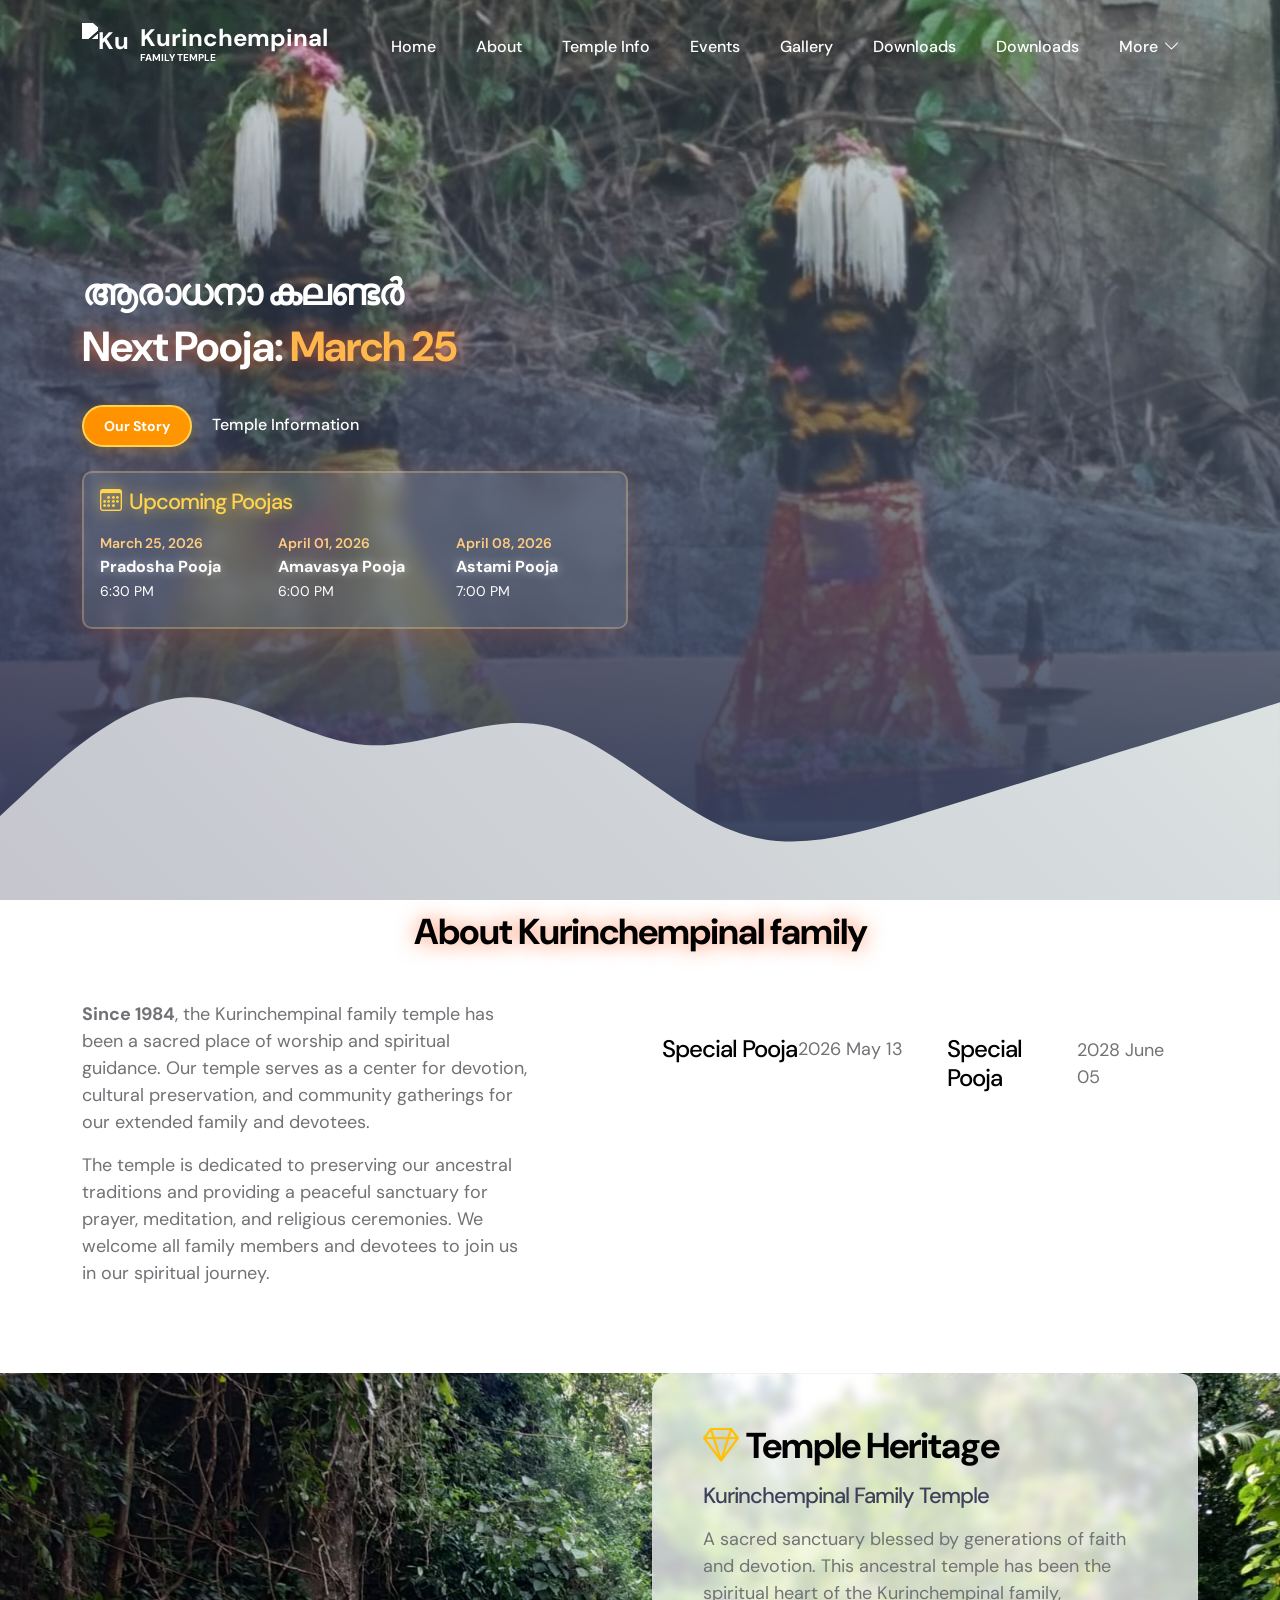
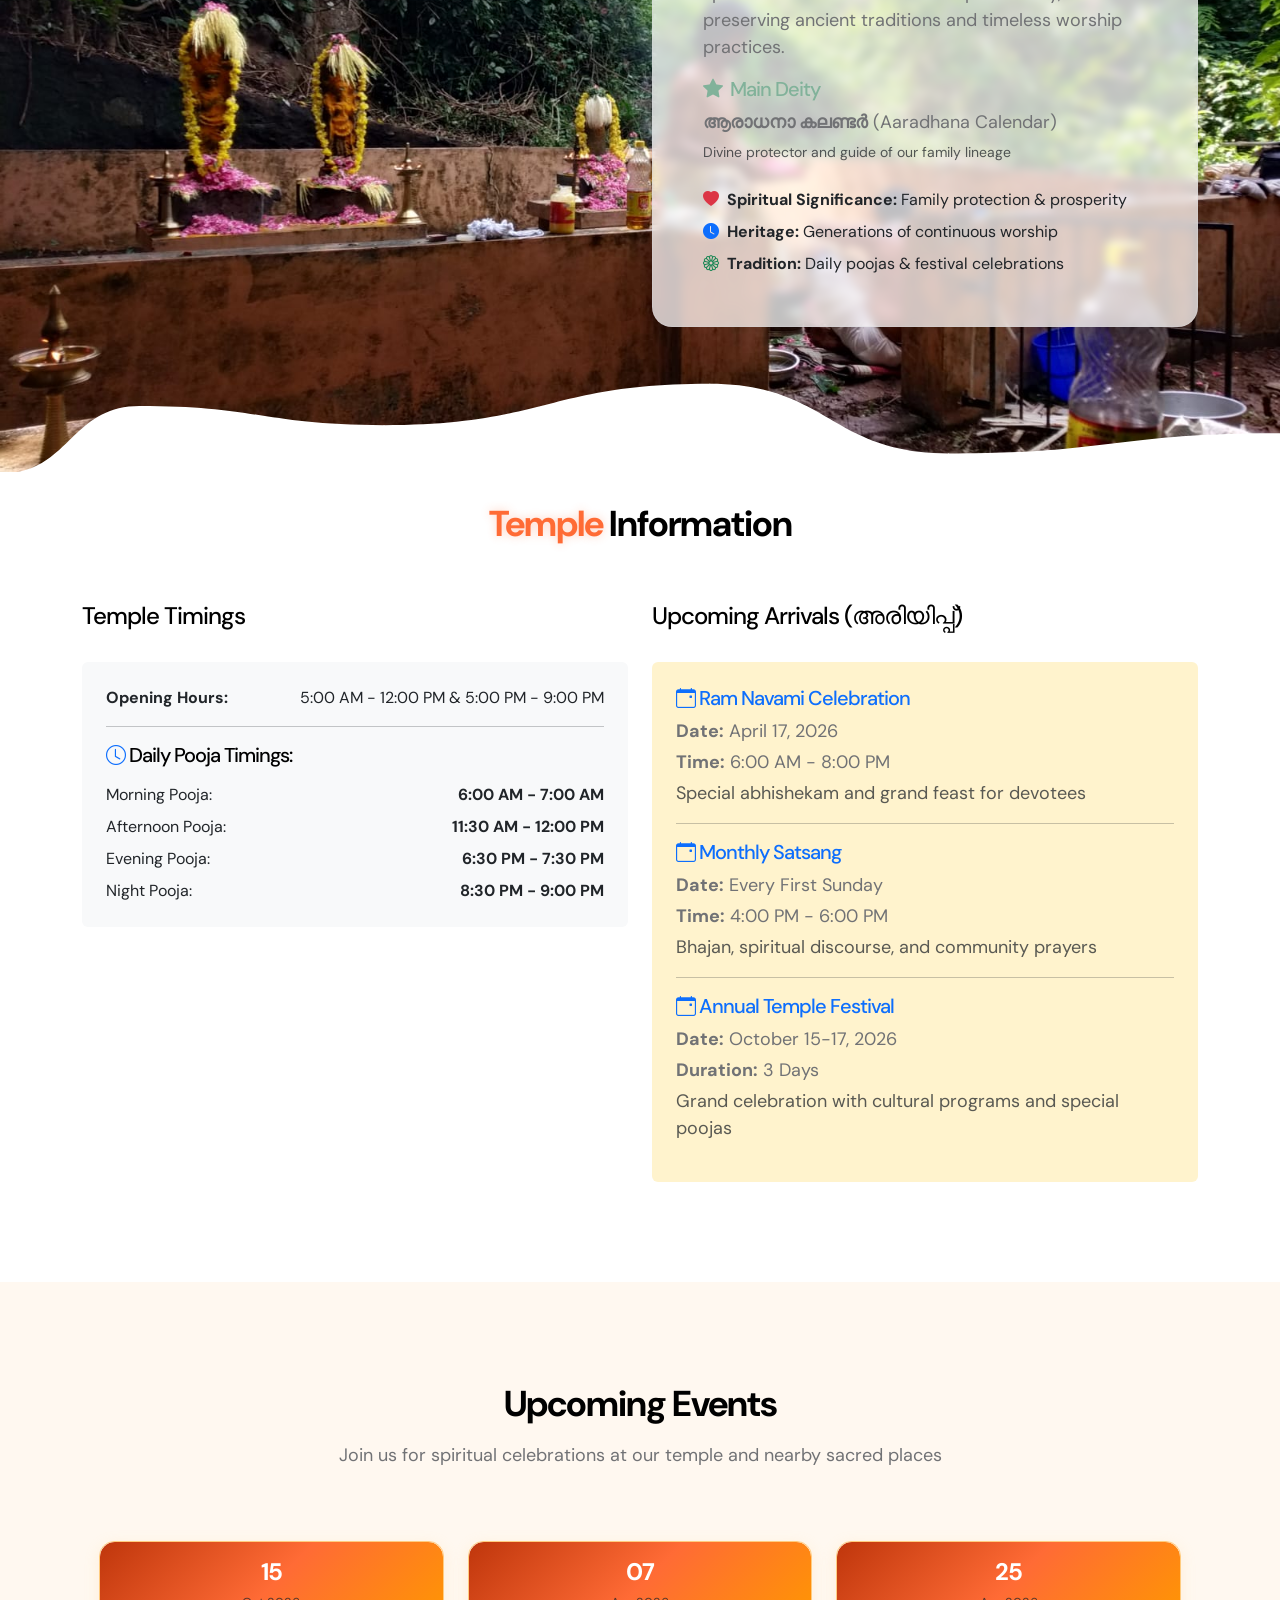
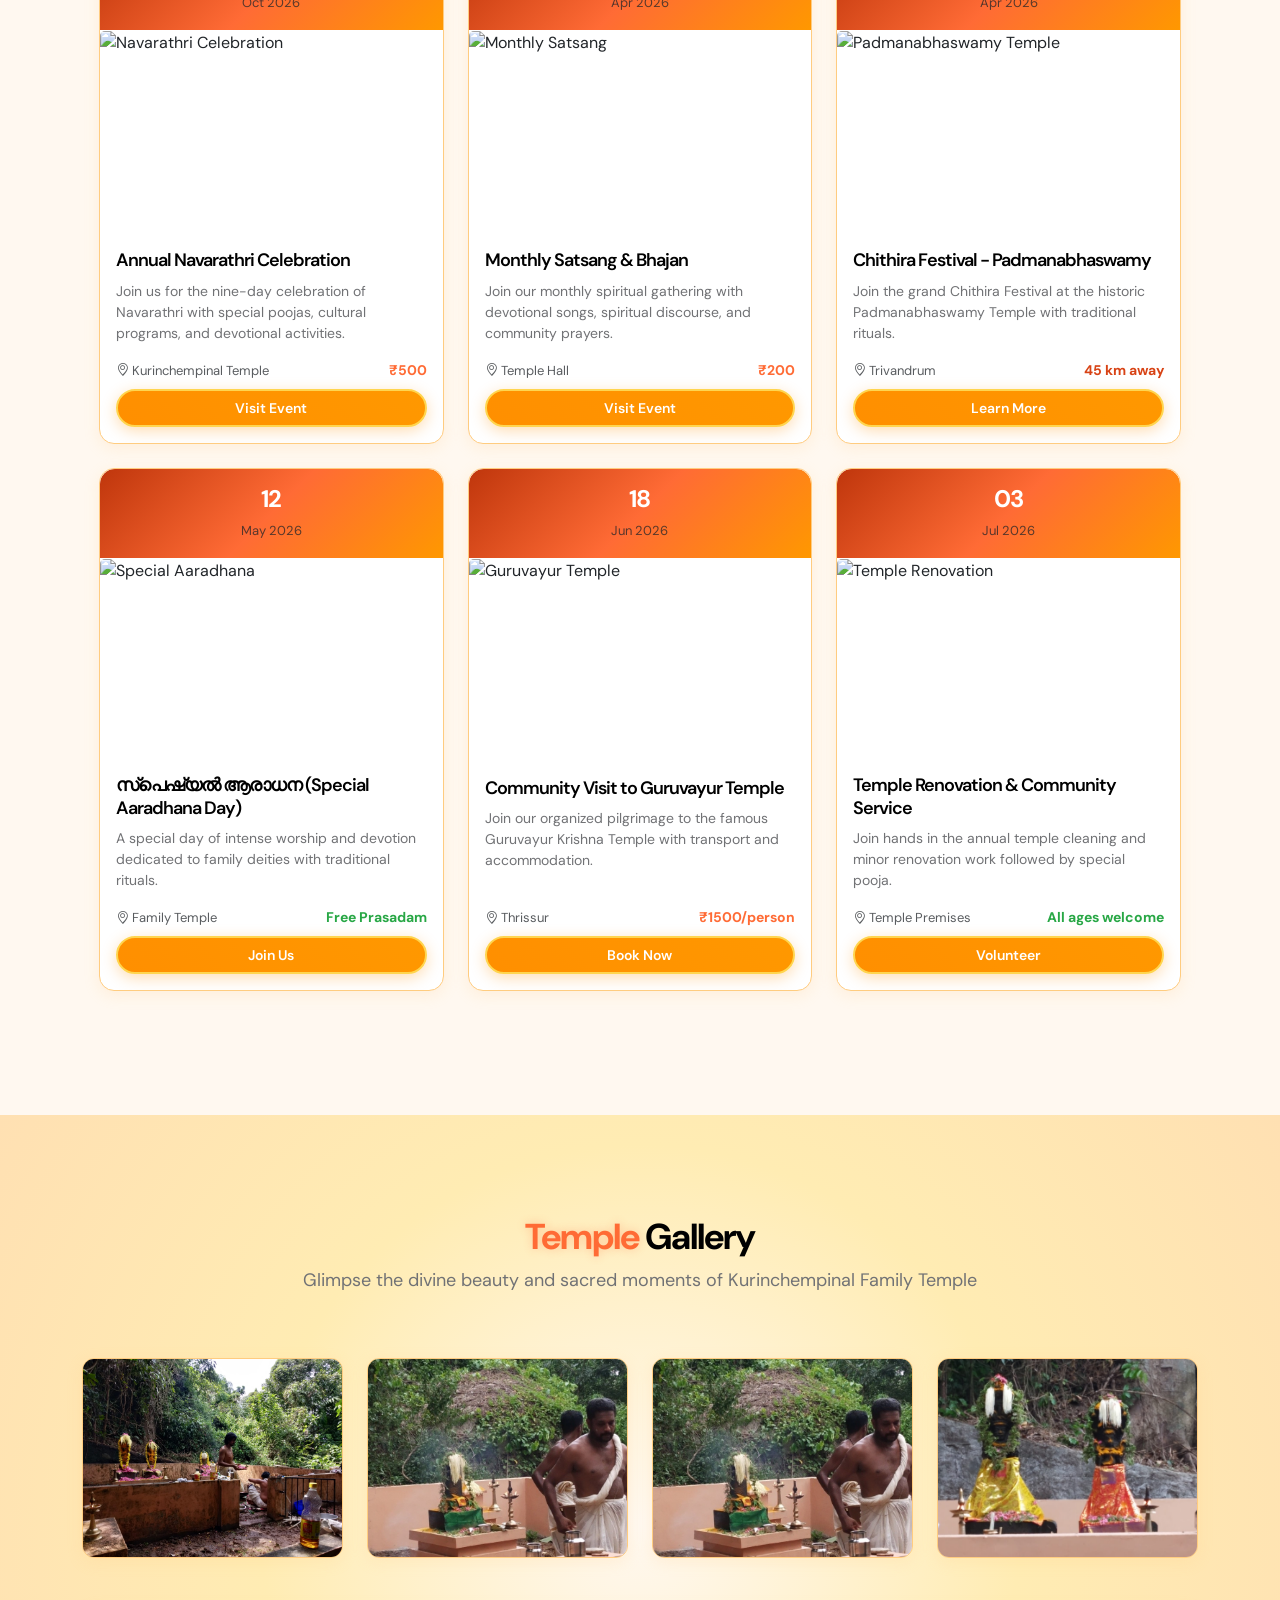
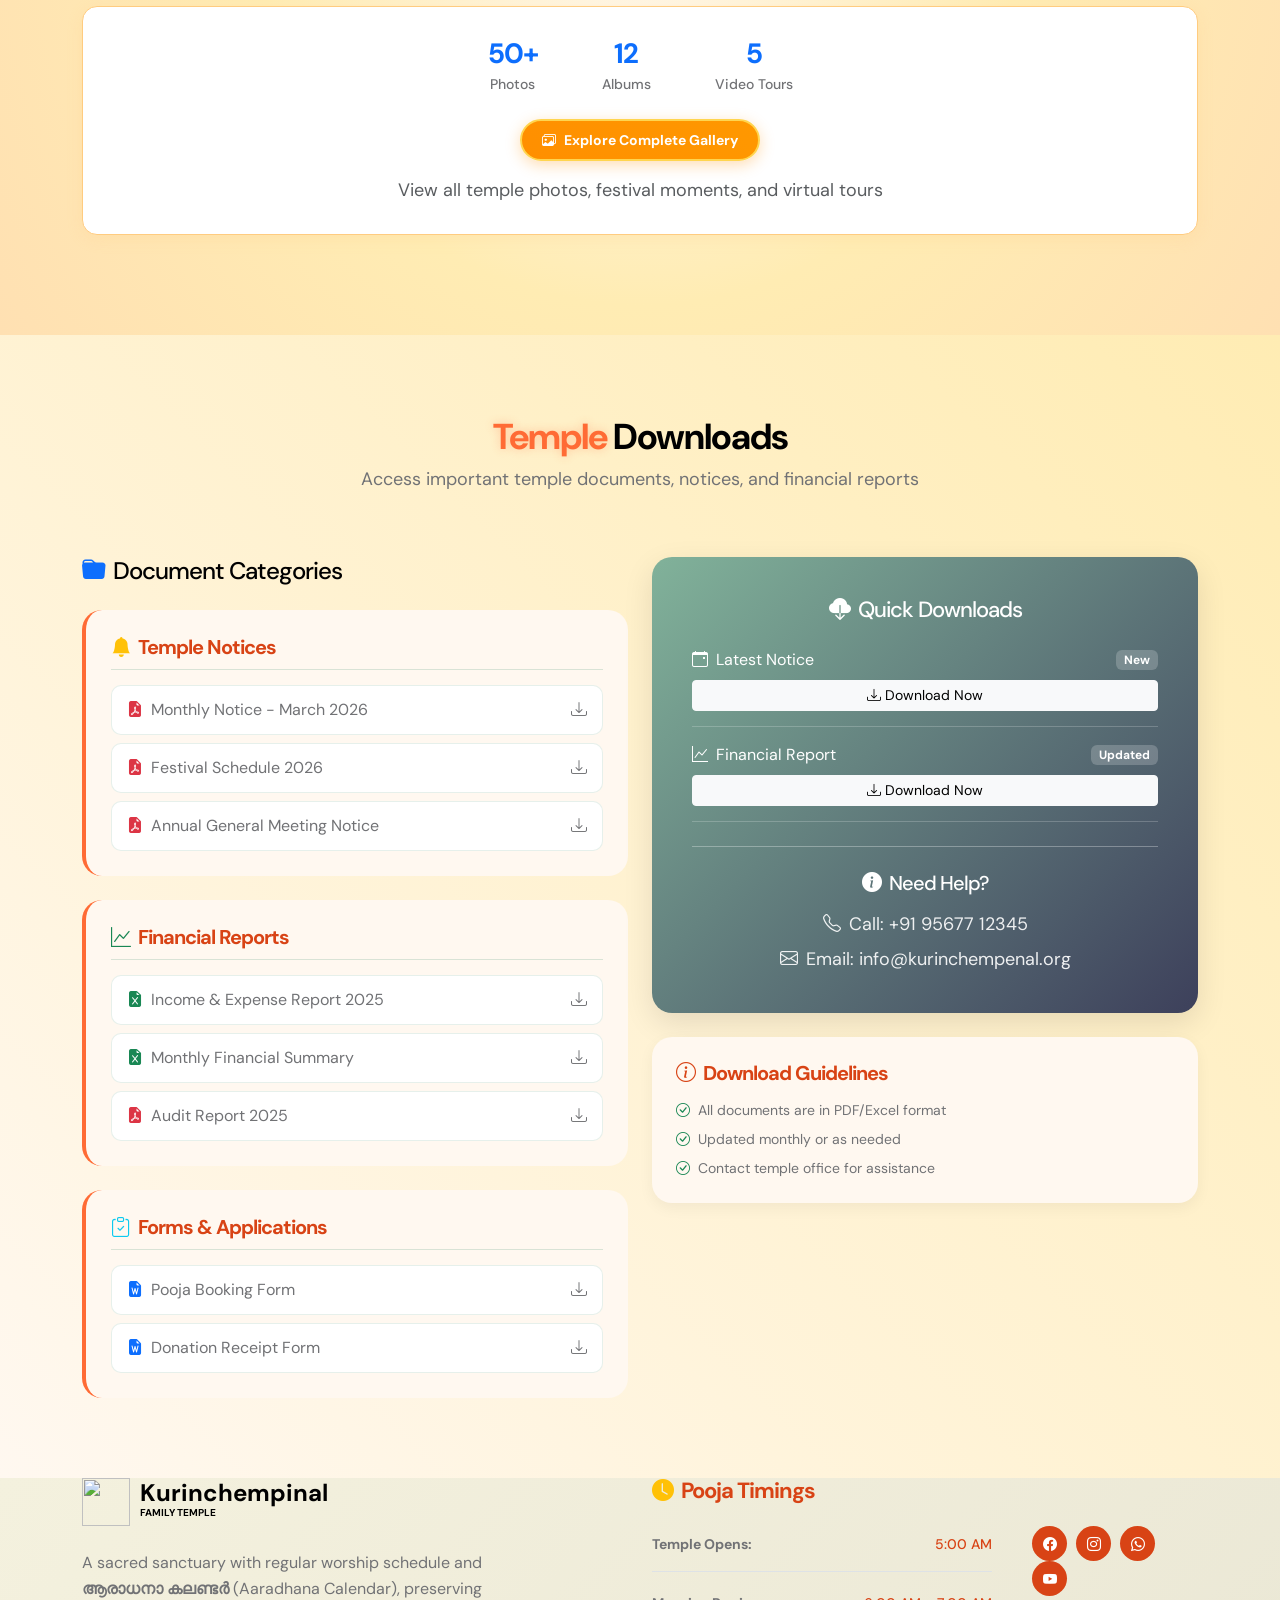
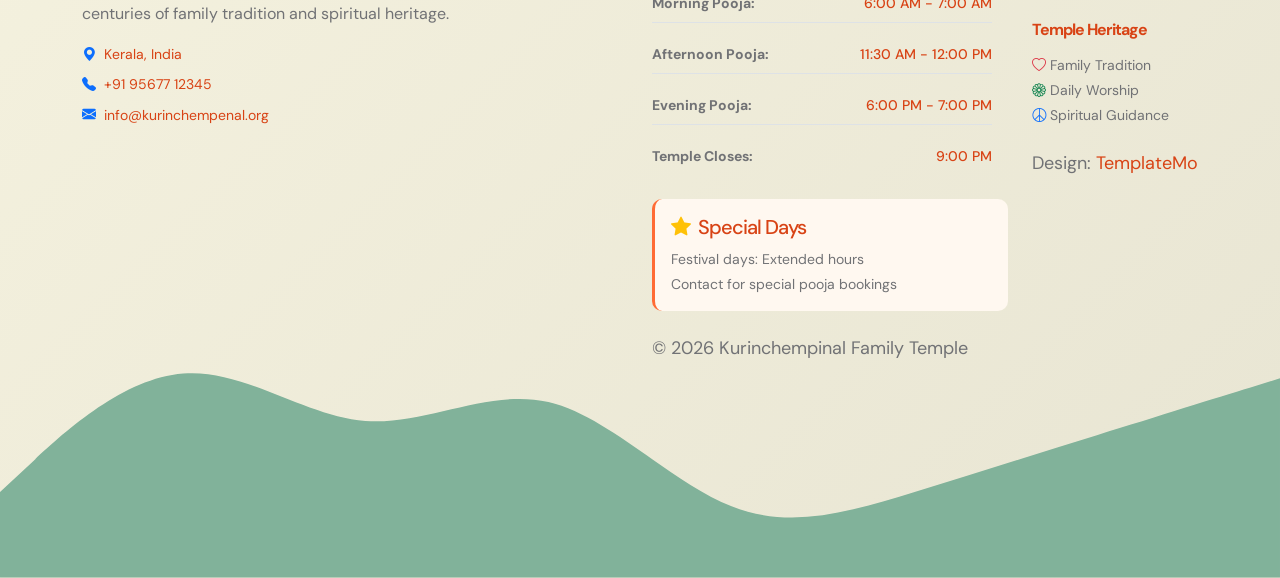
==== commit 69090907: "Replace Malayalam text with upcoming pooja dates calendar" ====
--- a/index.html
+++ b/index.html
@@ -135,14 +135,14 @@
                     <div class="row">
 
                         <div class="col-lg-6 col-12 mb-5 mb-lg-0">
-                            <h2 class="text-white">അമ്മേ നാരായണ</h2>
+                            <h2 class="text-white">ആരാധനാ കലണ്ടർ</h2>
 
                             <h1 class="cd-headline rotate-1 text-white mb-4 pb-2">
-                                <span>Temple is</span>
+                                <span>Next Pooja:</span>
                                 <span class="cd-words-wrapper">
-                                    <b class="is-visible">Sacred</b>
-                                    <b>Divine</b>
-                                    <b>Peaceful</b>
+                                    <b class="is-visible">March 25</b>
+                                    <b>April 01</b>
+                                    <b>April 08</b>
                                 </span>
                             </h1>
 
@@ -150,6 +150,30 @@
                                 <a href="#section_2" class="btn custom-btn smoothscroll me-3">Our Story</a>
 
                                 <a href="#section_3" class="link smoothscroll">Temple Information</a>
+                            </div>
+
+                            <!-- Upcoming Pooja Schedule -->
+                            <div class="pooja-schedule-card mt-4 p-3" style="background: rgba(255,255,255,0.1); border-radius: 10px; backdrop-filter: blur(10px);">
+                                <h5 class="text-white mb-3">
+                                    <i class="bi bi-calendar3 me-2"></i>Upcoming Poojas
+                                </h5>
+                                <div class="row text-white">
+                                    <div class="col-md-4 mb-2">
+                                        <small class="text-warning">March 25, 2026</small><br>
+                                        <strong>Pradosha Pooja</strong><br>
+                                        <small>6:30 PM</small>
+                                    </div>
+                                    <div class="col-md-4 mb-2">
+                                        <small class="text-warning">April 01, 2026</small><br>
+                                        <strong>Amavasya Pooja</strong><br>
+                                        <small>6:00 PM</small>
+                                    </div>
+                                    <div class="col-md-4 mb-2">
+                                        <small class="text-warning">April 08, 2026</small><br>
+                                        <strong>Astami Pooja</strong><br>
+                                        <small>7:00 PM</small>
+                                    </div>
+                                </div>
                             </div>
                         </div>
 
@@ -253,7 +277,7 @@
                                     
                                     <div class="deity-info mb-4">
                                         <h6 class="mb-2" style="color: #81B29A;"><i class="bi-star-fill me-2"></i>Main Deity</h6>
-                                        <p class="mb-1"><strong>അമ്മേ നാരായണ</strong> (Amme Narayana)</p>
+                                        <p class="mb-1"><strong>ആരാധനാ കലണ്ടർ</strong> (Aaradhana Calendar)</p>
                                         <small class="text-muted">Divine protector and guide of our family lineage</small>
                                     </div>
 
@@ -900,7 +924,7 @@
                         </a>
                         
                         <div class="temple-description mt-4">
-                            <p>A sacred sanctuary devoted to <strong>അമ്മേ നാരായണ</strong> (Amme Narayana), preserving centuries of family tradition and spiritual heritage.</p>
+                            <p>A sacred sanctuary with regular worship schedule and <strong>ആരാധനാ കലണ്ടർ</strong> (Aaradhana Calendar), preserving centuries of family tradition and spiritual heritage.</p>
                             
                             <div class="temple-contact-details">
                                 <p class="mb-2"><i class="bi-geo-alt-fill text-primary me-2"></i>Kerala, India</p>
--- a/css/templatemo-tiya-golf-club.css
+++ b/css/templatemo-tiya-golf-club.css
@@ -1423,6 +1423,34 @@
     text-shadow: 0 0 20px rgba(255, 107, 53, 0.8);
 }
 
+/* Pooja Schedule Card */
+.pooja-schedule-card {
+    border: 2px solid rgba(255, 204, 128, 0.3);
+    box-shadow: 0 8px 32px rgba(255, 107, 53, 0.2);
+    transition: all 0.3s ease;
+}
+
+.pooja-schedule-card:hover {
+    border-color: rgba(255, 183, 77, 0.5);
+    box-shadow: 0 12px 40px rgba(255, 143, 0, 0.3);
+    transform: translateY(-2px);
+}
+
+.pooja-schedule-card h5 {
+    color: var(--temple-gold) !important;
+    text-shadow: 0 0 15px rgba(255, 213, 79, 0.8);
+}
+
+.pooja-schedule-card .text-warning {
+    color: var(--saffron-light) !important;
+    font-weight: 600;
+}
+
+.pooja-schedule-card strong {
+    color: var(--white-color);
+    text-shadow: 0 0 10px rgba(255, 255, 255, 0.5);
+}
+
 /* Temple Border Effects */
 .events-card,
 .gallery-preview-item,
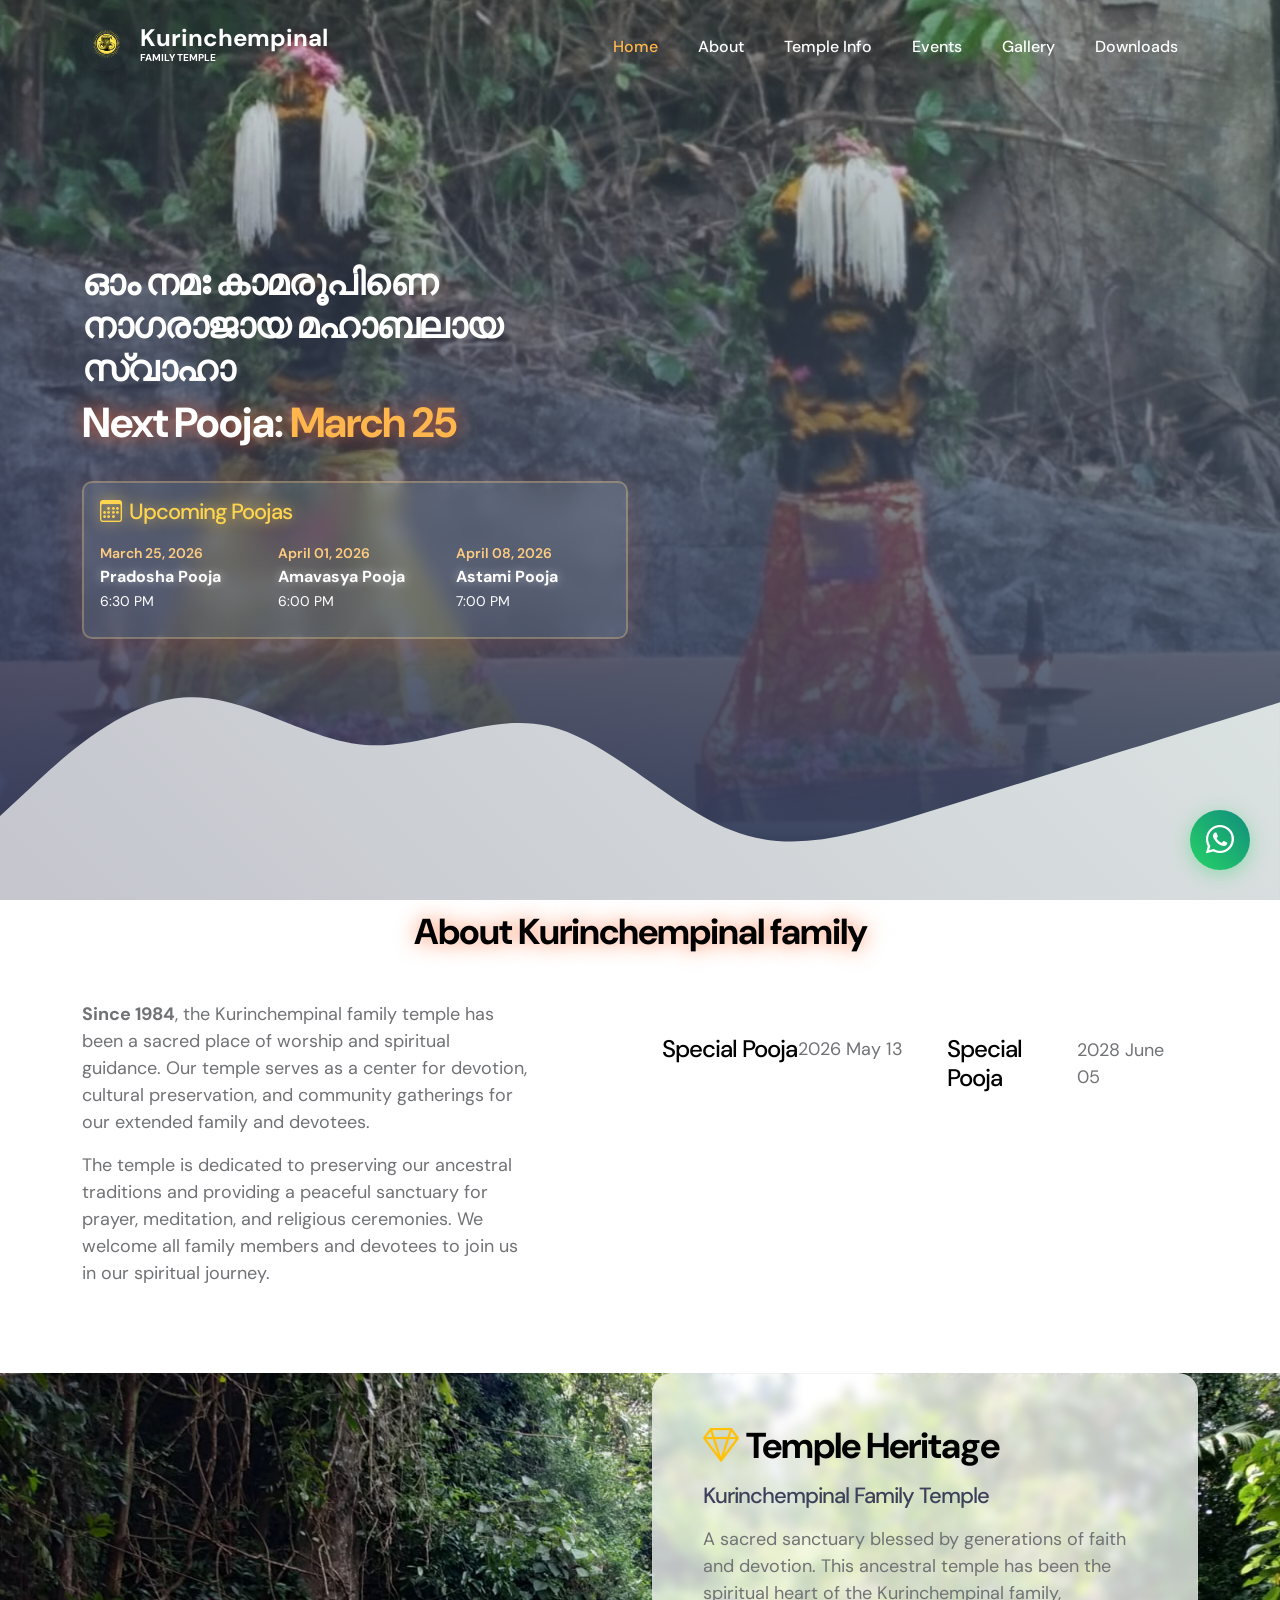
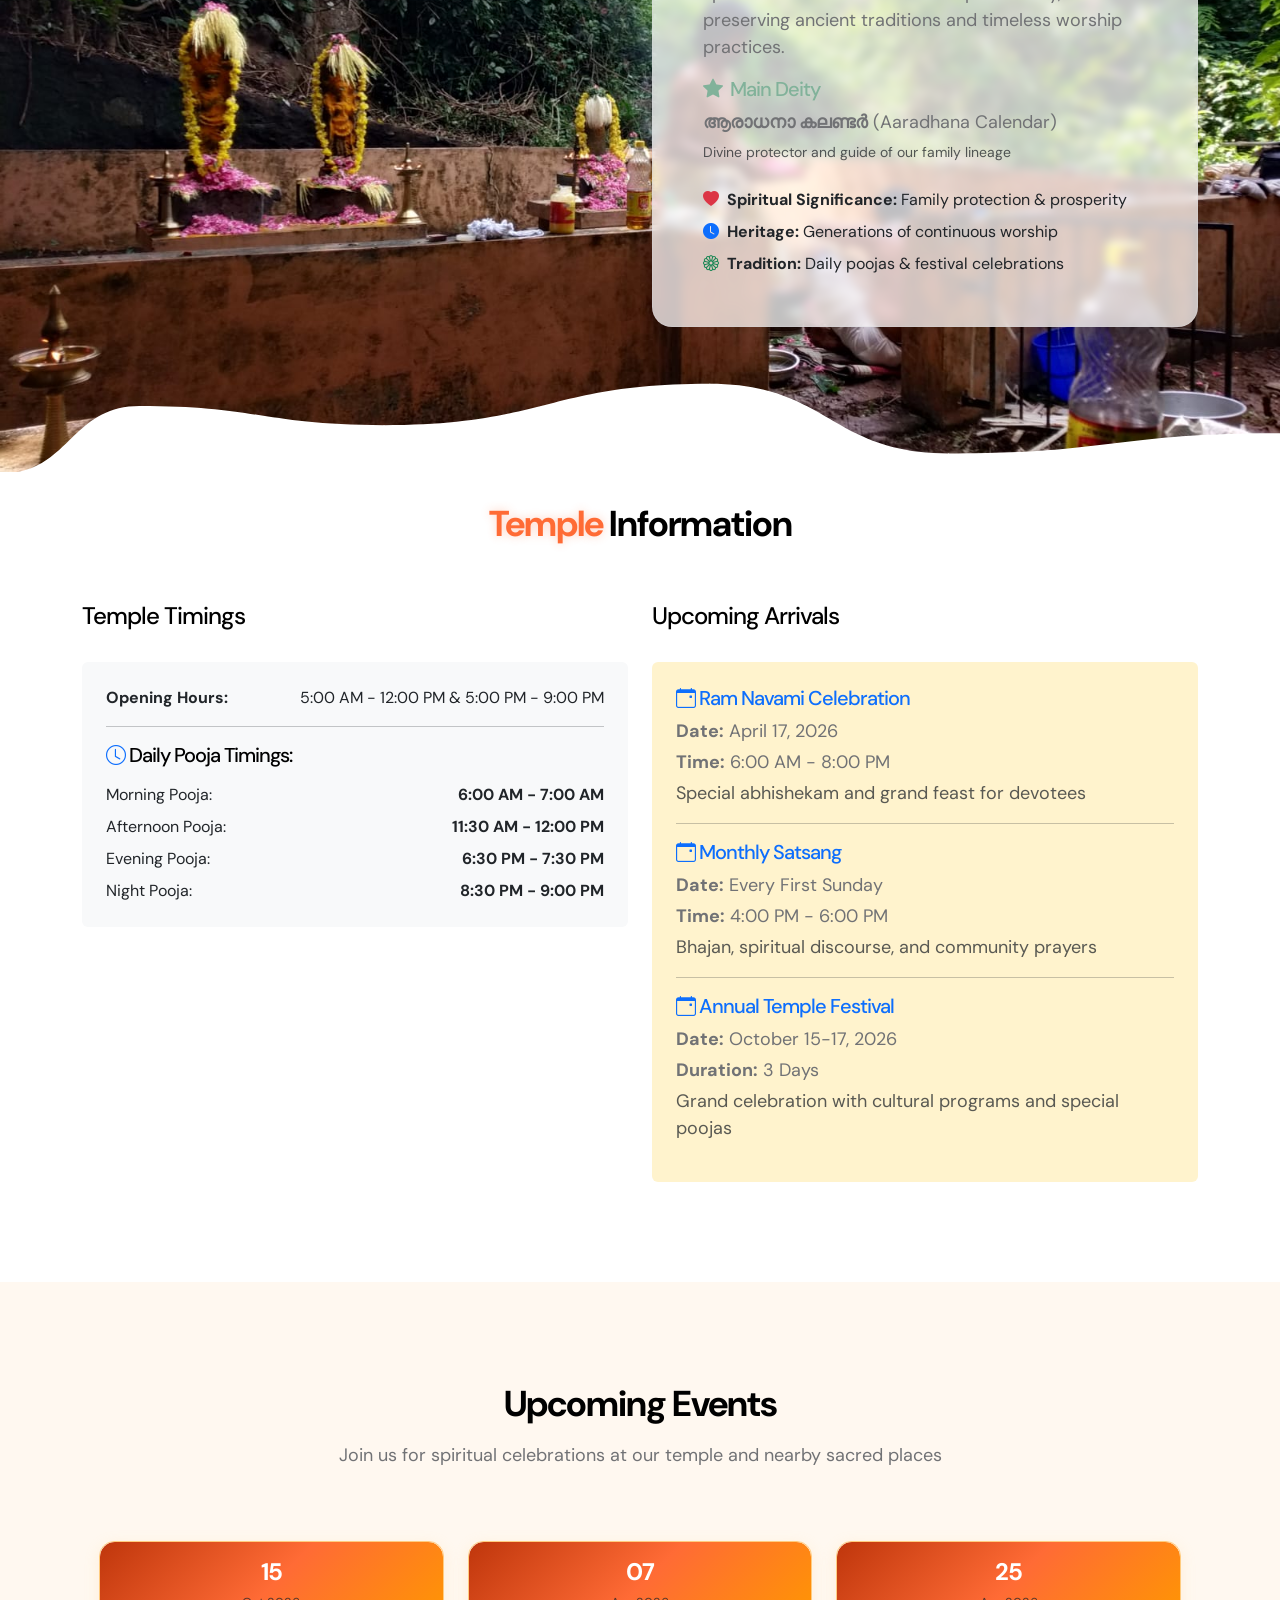
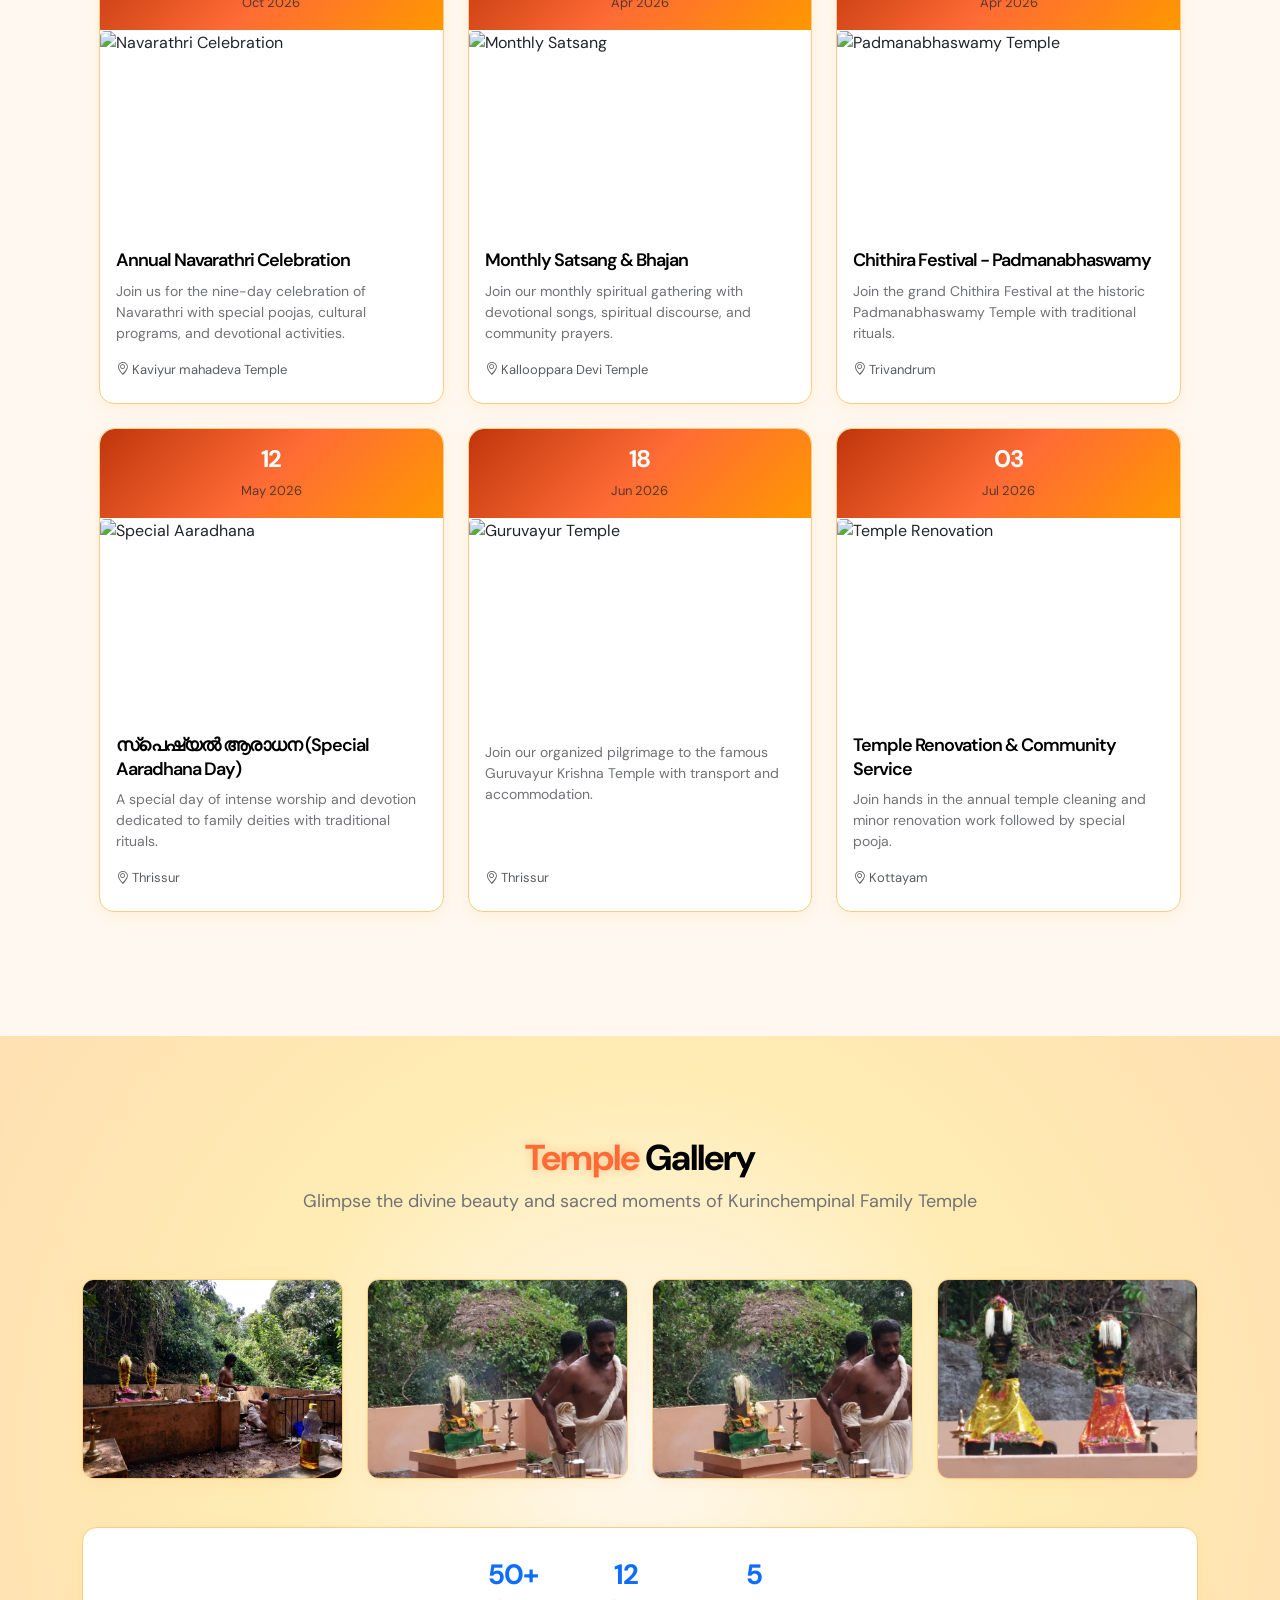
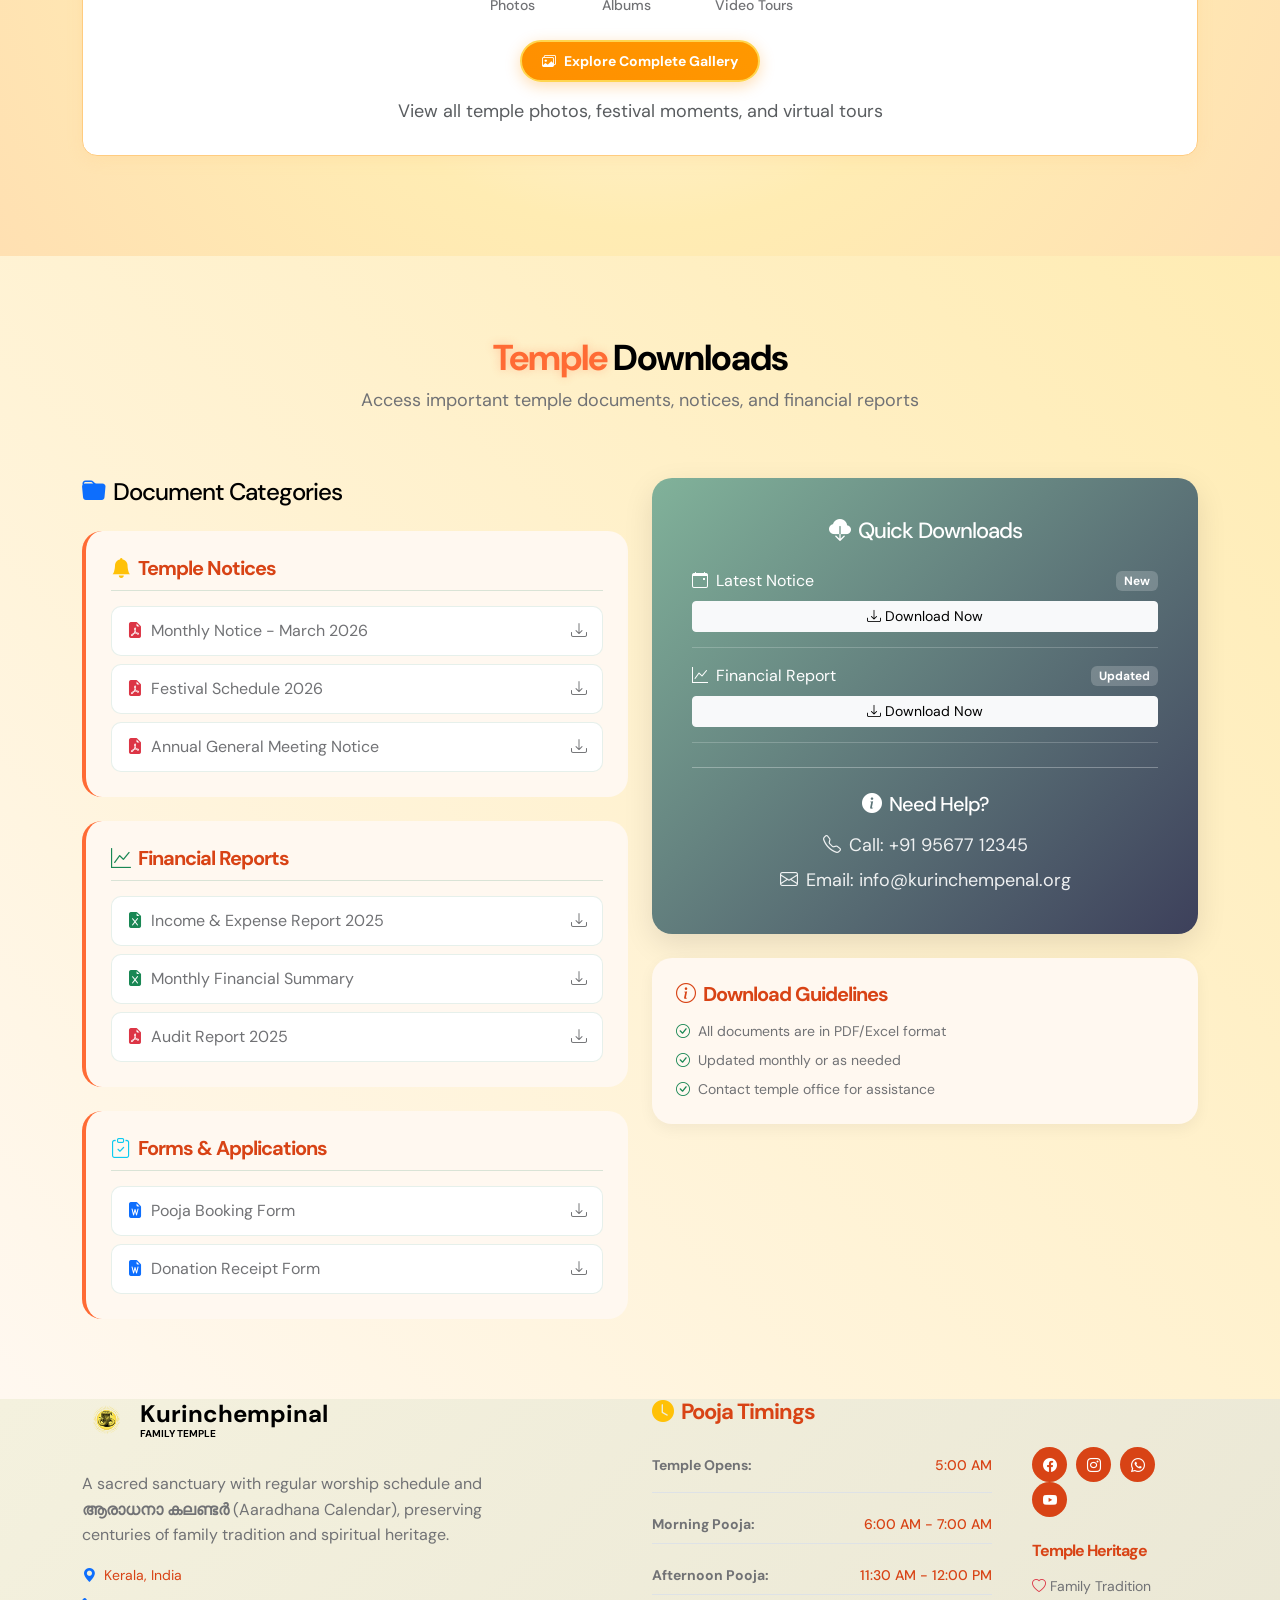
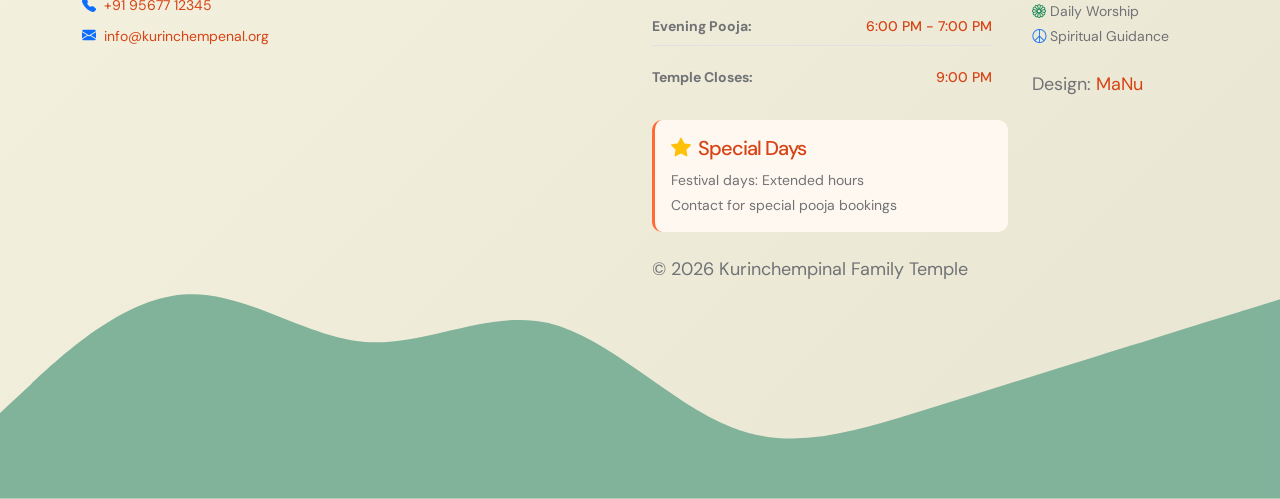
==== commit 0219cb17: "Update index.html and click-scroll.js for content and functionality improvements - Modified the titl" ====
--- a/index.html
+++ b/index.html
@@ -1,8 +1,6 @@
 <!doctype html>
 <html lang="en">
-    
-<!-- Mirrored from themewagon.github.io/TiyaGolfClub/ by HTTrack Website Copier/3.x [XR&CO'2014], Sun, 22 Mar 2026 12:01:29 GMT -->
-<!-- Added by HTTrack --><meta http-equiv="content-type" content="text/html;charset=utf-8" /><!-- /Added by HTTrack -->
+
 <head>
         <meta charset="utf-8">
         <meta name="viewport" content="width=device-width, initial-scale=1">
@@ -10,7 +8,7 @@
         <meta name="description" content="">
         <meta name="author" content="">
 
-        <title>Kurinchempinal family - Free HTML CSS Template</title>
+        <title>Kurinchempinal family org</title>
 
         <!-- CSS FILES -->                
         <link rel="preconnect" href="https://fonts.googleapis.com/">
@@ -40,7 +38,7 @@
 
             <nav class="navbar navbar-expand-lg">                
                 <div class="container">
-                    <a class="navbar-brand d-flex align-items-center" href="index-2.html">
+                    <a class="navbar-brand d-flex align-items-center" href="#">
                         <img src="images/logo.png" class="navbar-brand-image img-fluid" alt="Kurinchempinal family">
                         <span class="navbar-brand-text">
                             Kurinchempinal
@@ -78,10 +76,7 @@
                             <a class="nav-link click-scroll" href="#section_6">Downloads</a>
                         </li>
 
-                        <li class="nav-item">
-                            <a class="nav-link click-scroll" href="#section_7">Downloads</a>
-
-                            <li class="nav-item dropdown">
+                        <!-- <li class="nav-item dropdown">
                                 <a class="nav-link dropdown-toggle" href="#" id="navbarLightDropdownMenuLink" role="button" data-bs-toggle="dropdown" aria-expanded="false">More</a>
 
                                 <ul class="dropdown-menu dropdown-menu-light" aria-labelledby="navbarLightDropdownMenuLink">
@@ -119,7 +114,7 @@
                                         <i class="bi-camera-video me-2"></i>Virtual Darshan
                                     </a></li>
                                 </ul>
-                            </li>
+                            </li> -->
                         </ul>
                     </div>
                 </div>
@@ -135,7 +130,9 @@
                     <div class="row">
 
                         <div class="col-lg-6 col-12 mb-5 mb-lg-0">
-                            <h2 class="text-white">ആരാധനാ കലണ്ടർ</h2>
+                            <h2 class="text-white">ഓം നമഃ കാമരൂപിണെ നാഗരാജായ മഹാബലായ സ്വാഹാ
+                            
+                            </h2>
 
                             <h1 class="cd-headline rotate-1 text-white mb-4 pb-2">
                                 <span>Next Pooja:</span>
@@ -146,11 +143,11 @@
                                 </span>
                             </h1>
 
-                            <div class="custom-btn-group">
+                            <!-- <div class="custom-btn-group">
                                 <a href="#section_2" class="btn custom-btn smoothscroll me-3">Our Story</a>
 
                                 <a href="#section_3" class="link smoothscroll">Temple Information</a>
-                            </div>
+                            </div> -->
 
                             <!-- Upcoming Pooja Schedule -->
                             <div class="pooja-schedule-card mt-4 p-3" style="background: rgba(255,255,255,0.1); border-radius: 10px; backdrop-filter: blur(10px);">
@@ -345,7 +342,7 @@
                                 </div>
 
                                 <div class="col-lg-6 col-12">
-                                    <h4 class="mb-4 pb-lg-2">Upcoming Arrivals (അരിയിപ്പ്)</h4>
+                                    <h4 class="mb-4 pb-lg-2">Upcoming Arrivals </h4>
                                     <div class="info-block p-4 rounded" style="background-color: #fff3cd;">
                                         <div class="mb-3">
                                             <h6 class="text-primary"><i class="bi-calendar-event"></i> Ram Navami Celebration</h6>
@@ -408,11 +405,11 @@
                                     <div class="mt-auto">
                                         <div class="d-flex justify-content-between align-items-center mb-2">
                                             <small class="text-muted">
-                                                <i class="bi bi-geo-alt"></i> Kurinchempinal Temple
+                                                <i class="bi bi-geo-alt"></i> Kaviyur mahadeva Temple
                                             </small>
-                                            <small class="text-primary fw-bold">₹500</small>
-                                        </div>
-                                        <a href="event-detail.html" class="btn custom-btn btn-sm w-100">Visit Event</a>
+                                            
+                                        </div>
+                                        
                                     </div>
                                 </div>
                             </div>
@@ -426,7 +423,7 @@
                                     <small class="text-muted">Apr 2026</small>
                                 </div>
                                 <div class="card-img-wrapper">
-                                    <img src="https://upload.wikimedia.org/wikipedia/commons/0/03/Satsang_at_Rishikesh.jpg" class="card-img-top" alt="Monthly Satsang">
+                                    <img src="https://encrypted-tbn0.gstatic.com/images?q=tbn:ANd9GcTZ6_MhmOpcsyp8c1RCsMQQwb0-Z44zRONj0A&s" class="card-img-top" alt="Monthly Satsang">
                                     <div class="card-img-overlay d-flex align-items-center justify-content-center">
                                         <a href="event-detail.html" class="btn btn-outline-light">
                                             <i class="bi bi-link-45deg"></i>
@@ -435,17 +432,16 @@
                                 </div>
                                 <div class="card-body d-flex flex-column">
                                     <h5 class="card-title">
-                                        <a href="event-detail.html" class="text-decoration-none">Monthly Satsang & Bhajan</a>
+                                        <a>Monthly Satsang & Bhajan</a>
                                     </h5>
                                     <p class="card-text">Join our monthly spiritual gathering with devotional songs, spiritual discourse, and community prayers.</p>
                                     <div class="mt-auto">
                                         <div class="d-flex justify-content-between align-items-center mb-2">
                                             <small class="text-muted">
-                                                <i class="bi bi-geo-alt"></i> Temple Hall
+                                                <i class="bi bi-geo-alt"></i> Kallooppara Devi Temple
                                             </small>
-                                            <small class="text-primary fw-bold">₹200</small>
-                                        </div>
-                                        <a href="event-detail.html" class="btn custom-btn btn-sm w-100">Visit Event</a>
+                                            
+                                        </div>
                                     </div>
                                 </div>
                             </div>
@@ -459,7 +455,7 @@
                                     <small class="text-muted">Apr 2026</small>
                                 </div>
                                 <div class="card-img-wrapper">
-                                    <img src="https://upload.wikimedia.org/wikipedia/commons/thumb/d/d8/Sree_Padmanabhaswamy_Temple_Gopuram.jpg/800px-Sree_Padmanabhaswamy_Temple_Gopuram.jpg" class="card-img-top" alt="Padmanabhaswamy Temple">
+                                    <img src="https://www.sreestours.com/wp-content/uploads/2025/08/sree-padmanabhaswamy-temple-thiruvananthapuram-4.jpg" class="card-img-top" alt="Padmanabhaswamy Temple">
                                     <div class="card-img-overlay d-flex align-items-center justify-content-center">
                                         <a href="event-detail.html" class="btn btn-outline-light">
                                             <i class="bi bi-link-45deg"></i>
@@ -476,10 +472,9 @@
                                             <small class="text-muted">
                                                 <i class="bi bi-geo-alt"></i> Trivandrum
                                             </small>
-                                            <small class="text-info fw-bold">45 km away</small>
-                                        </div>
-                                        <a href="event-detail.html" class="btn custom-btn btn-sm w-100">Learn More</a>
-                                    </div>
+                                           
+                                        </div>
+                                         </div>
                                 </div>
                             </div>
                         </div>
@@ -492,7 +487,7 @@
                                     <small class="text-muted">May 2026</small>
                                 </div>
                                 <div class="card-img-wrapper">
-                                    <img src="https://images.unsplash.com/photo-1563279012339-6ca9b4c6b8a0?w=800&h=600&fit=crop" class="card-img-top" alt="Special Aaradhana">
+                                    <img src="https://content.jdmagicbox.com/comp/pathanamthitta/d8/9999px468.x468.180301181449.i9d8/catalogue/nanoor-devi-temple-vallamkulam-pathanamthitta-temples-mach0f5mx1.jpg" class="card-img-top" alt="Special Aaradhana">
                                     <div class="card-img-overlay d-flex align-items-center justify-content-center">
                                         <a href="event-detail.html" class="btn btn-outline-light">
                                             <i class="bi bi-link-45deg"></i>
@@ -507,11 +502,11 @@
                                     <div class="mt-auto">
                                         <div class="d-flex justify-content-between align-items-center mb-2">
                                             <small class="text-muted">
-                                                <i class="bi bi-geo-alt"></i> Family Temple
+                                                <i class="bi bi-geo-alt"></i> Thrissur
                                             </small>
-                                            <small class="text-success fw-bold">Free Prasadam</small>
-                                        </div>
-                                        <a href="event-detail.html" class="btn custom-btn btn-sm w-100">Join Us</a>
+                                           
+                                        </div>
+                                      
                                     </div>
                                 </div>
                             </div>
@@ -525,7 +520,7 @@
                                     <small class="text-muted">Jun 2026</small>
                                 </div>
                                 <div class="card-img-wrapper">
-                                    <img src="https://upload.wikimedia.org/wikipedia/commons/thumb/5/53/Guruvayur_temple001.jpg/800px-Guruvayur_temple001.jpg" class="card-img-top" alt="Guruvayur Temple">
+                                    <img src="https://upload.wikimedia.org/wikipedia/commons/1/17/Guruvayoor_Temple_1.jpg" class="card-img-top" alt="Guruvayur Temple">
                                     <div class="card-img-overlay d-flex align-items-center justify-content-center">
                                         <a href="event-detail.html" class="btn btn-outline-light">
                                             <i class="bi bi-link-45deg"></i>
@@ -534,7 +529,7 @@
                                 </div>
                                 <div class="card-body d-flex flex-column">
                                     <h5 class="card-title">
-                                        <a href="event-detail.html" class="text-decoration-none">Community Visit to Guruvayur Temple</a>
+     
                                     </h5>
                                     <p class="card-text">Join our organized pilgrimage to the famous Guruvayur Krishna Temple with transport and accommodation.</p>
                                     <div class="mt-auto">
@@ -542,9 +537,9 @@
                                             <small class="text-muted">
                                                 <i class="bi bi-geo-alt"></i> Thrissur
                                             </small>
-                                            <small class="text-primary fw-bold">₹1500/person</small>
-                                        </div>
-                                        <a href="event-detail.html" class="btn custom-btn btn-sm w-100">Book Now</a>
+                                          
+                                        </div>
+                                        
                                     </div>
                                 </div>
                             </div>
@@ -573,11 +568,10 @@
                                     <div class="mt-auto">
                                         <div class="d-flex justify-content-between align-items-center mb-2">
                                             <small class="text-muted">
-                                                <i class="bi bi-geo-alt"></i> Temple Premises
+                                                <i class="bi bi-geo-alt"></i> Kottayam
                                             </small>
-                                            <small class="text-success fw-bold">All ages welcome</small>
-                                        </div>
-                                        <a href="event-detail.html" class="btn custom-btn btn-sm w-100">Volunteer</a>
+                                           
+                                        </div>
                                     </div>
                                 </div>
                             </div>
@@ -1000,7 +994,7 @@
                                 <p style="font-size: 14px;" class="mb-3"><i class="bi-peace text-primary me-1"></i>Spiritual Guidance</p>
                             </div>
 
-                            <p class="copyright-text">Design: <a rel="nofollow" href="https://templatemo.com/" target="_blank">TemplateMo</a></p>
+                            <p class="copyright-text">Design: <a rel="nofollow" href="https://manukrishnan1305.netlify.app/" target="_blank">MaNu</a></p>
                             
                         </div>
 
@@ -1009,6 +1003,13 @@
 
             <svg xmlns="http://www.w3.org/2000/svg" viewBox="0 0 1440 320"><path fill="#81B29A" fill-opacity="1" d="M0,224L34.3,192C68.6,160,137,96,206,90.7C274.3,85,343,139,411,144C480,149,549,107,617,122.7C685.7,139,754,213,823,240C891.4,267,960,245,1029,224C1097.1,203,1166,181,1234,160C1302.9,139,1371,117,1406,106.7L1440,96L1440,320L1405.7,320C1371.4,320,1303,320,1234,320C1165.7,320,1097,320,1029,320C960,320,891,320,823,320C754.3,320,686,320,617,320C548.6,320,480,320,411,320C342.9,320,274,320,206,320C137.1,320,69,320,34,320L0,320Z"></path></svg>
         </footer>
+
+        <!-- WhatsApp Floating Button -->
+        <div class="whatsapp-float">
+            <a href="https://wa.me/919876543210?text=Hello! I would like to know more about the temple services and pooja timings." target="_blank" class="whatsapp-btn" title="Contact us on WhatsApp">
+                <i class="bi bi-whatsapp"></i>
+            </a>
+        </div>
 
 
         <!-- JAVASCRIPT FILES -->
@@ -1021,6 +1022,4 @@
         <script src="js/custom.js"></script>
 
     </body>
-
-<!-- Mirrored from themewagon.github.io/TiyaGolfClub/ by HTTrack Website Copier/3.x [XR&CO'2014], Sun, 22 Mar 2026 12:01:34 GMT -->
 </html>
--- a/css/templatemo-tiya-golf-club.css
+++ b/css/templatemo-tiya-golf-club.css
@@ -468,7 +468,9 @@
 }
 
 .navbar .navbar-brand-image {
-  filter: brightness(0) invert(1);
+  /* Removed: filter: brightness(0) invert(1); - This was making logo appear as white dot */
+  border-radius: 50%;
+  box-shadow: 0 2px 8px rgba(0,0,0,0.2);
 }
 
 .navbar-brand-image {
@@ -1451,6 +1453,86 @@
     text-shadow: 0 0 10px rgba(255, 255, 255, 0.5);
 }
 
+/* WhatsApp Floating Button */
+.whatsapp-float {
+    position: fixed;
+    bottom: 30px;
+    right: 30px;
+    z-index: 1000;
+}
+
+.whatsapp-btn {
+    display: flex;
+    align-items: center;
+    justify-content: center;
+    width: 60px;
+    height: 60px;
+    background: linear-gradient(45deg, #25D366, #128C7E);
+    color: var(--white-color);
+    border-radius: 50%;
+    box-shadow: 0 4px 20px rgba(37, 211, 102, 0.4);
+    transition: all 0.3s ease;
+    text-decoration: none;
+    font-size: 28px;
+    animation: pulse 2s infinite;
+}
+
+.whatsapp-btn:hover {
+    background: linear-gradient(45deg, #128C7E, #25D366);
+    color: var(--white-color);
+    transform: scale(1.1);
+    box-shadow: 0 6px 30px rgba(37, 211, 102, 0.6);
+    text-decoration: none;
+}
+
+.whatsapp-btn i {
+    transition: transform 0.3s ease;
+}
+
+.whatsapp-btn:hover i {
+    transform: rotate(15deg);
+}
+
+/* Pulse animation for WhatsApp button */
+@keyframes pulse {
+    0% {
+        box-shadow: 0 4px 20px rgba(37, 211, 102, 0.4), 0 0 0 0 rgba(37, 211, 102, 0.7);
+    }
+    70% {
+        box-shadow: 0 4px 20px rgba(37, 211, 102, 0.4), 0 0 0 10px rgba(37, 211, 102, 0);
+    }
+    100% {
+        box-shadow: 0 4px 20px rgba(37, 211, 102, 0.4), 0 0 0 0 rgba(37, 211, 102, 0);
+    }
+}
+
+/* Responsive adjustments for WhatsApp button */
+@media (max-width: 767px) {
+    .whatsapp-float {
+        bottom: 20px;
+        right: 20px;
+    }
+    
+    .whatsapp-btn {
+        width: 55px;
+        height: 55px;
+        font-size: 24px;
+    }
+}
+
+@media (max-width: 480px) {
+    .whatsapp-float {
+        bottom: 15px;
+        right: 15px;
+    }
+    
+    .whatsapp-btn {
+        width: 50px;
+        height: 50px;
+        font-size: 22px;
+    }
+}
+
 /* Temple Border Effects */
 .events-card,
 .gallery-preview-item,
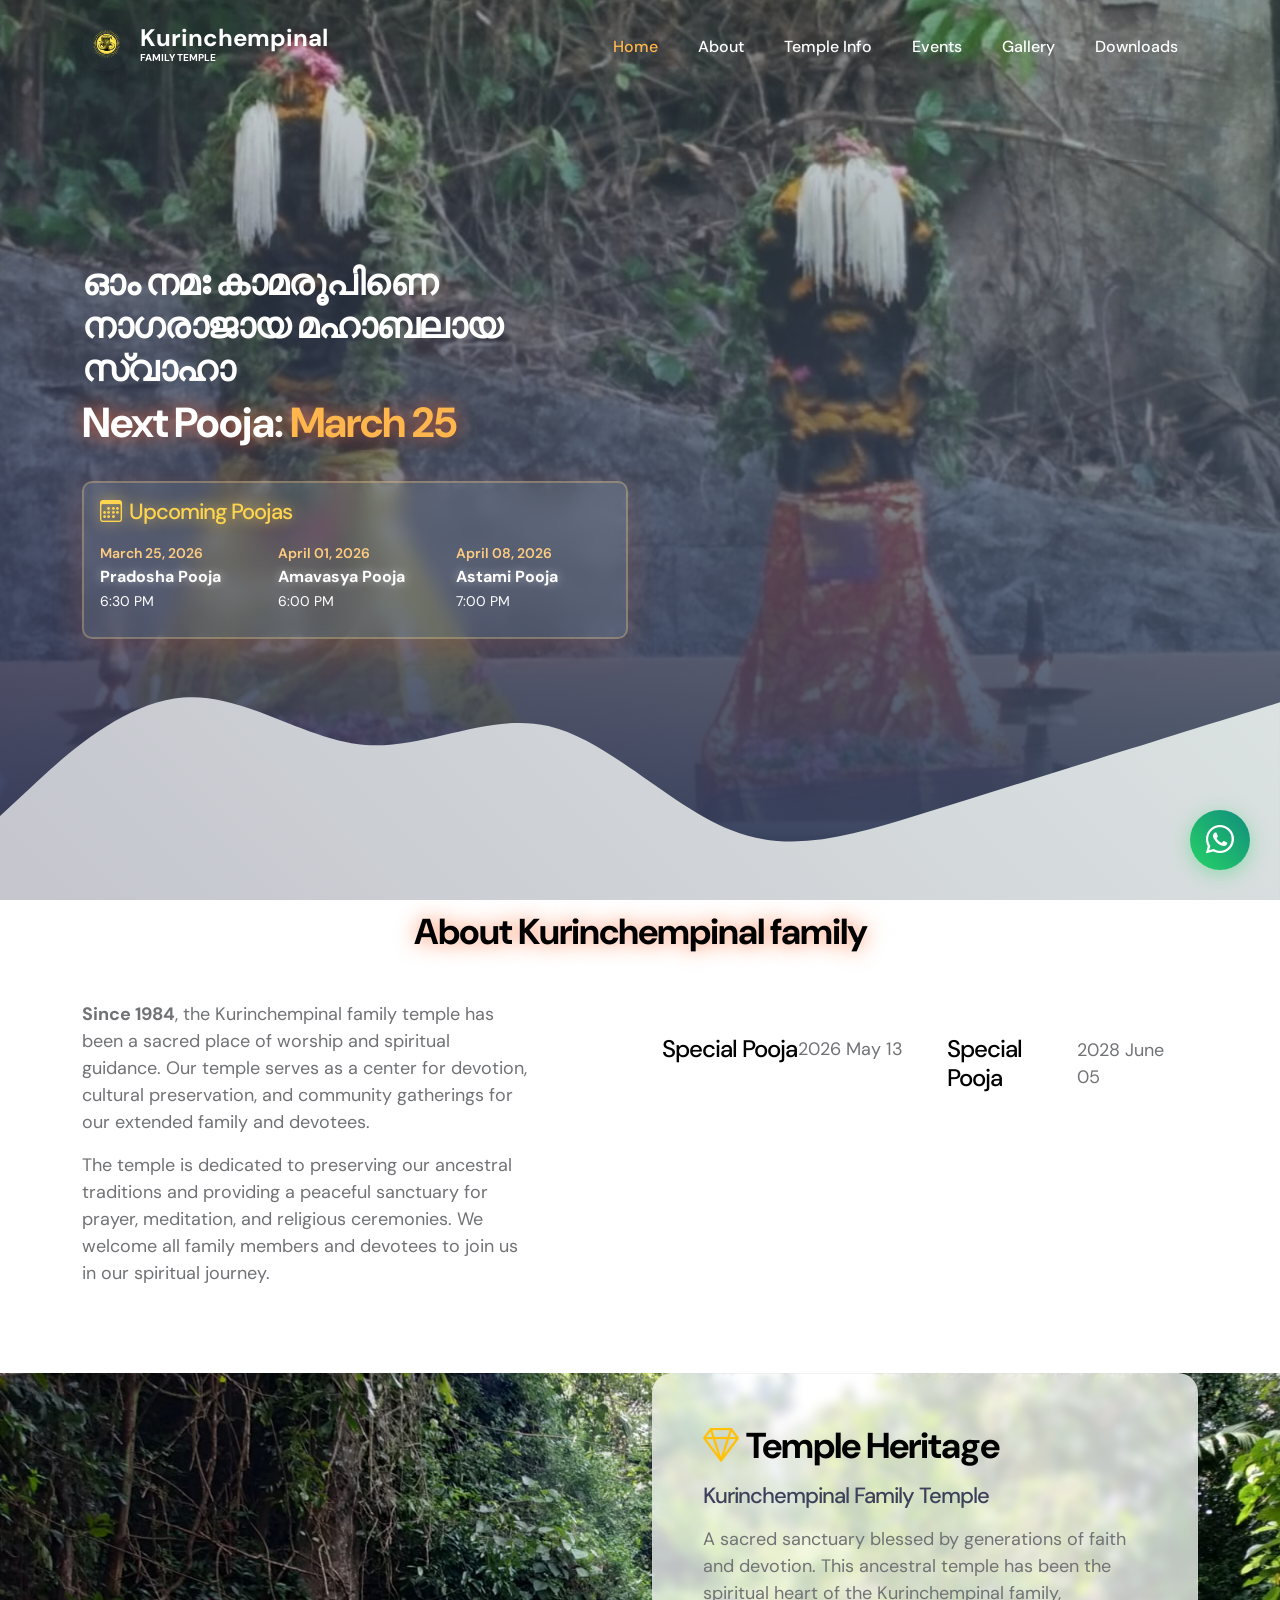
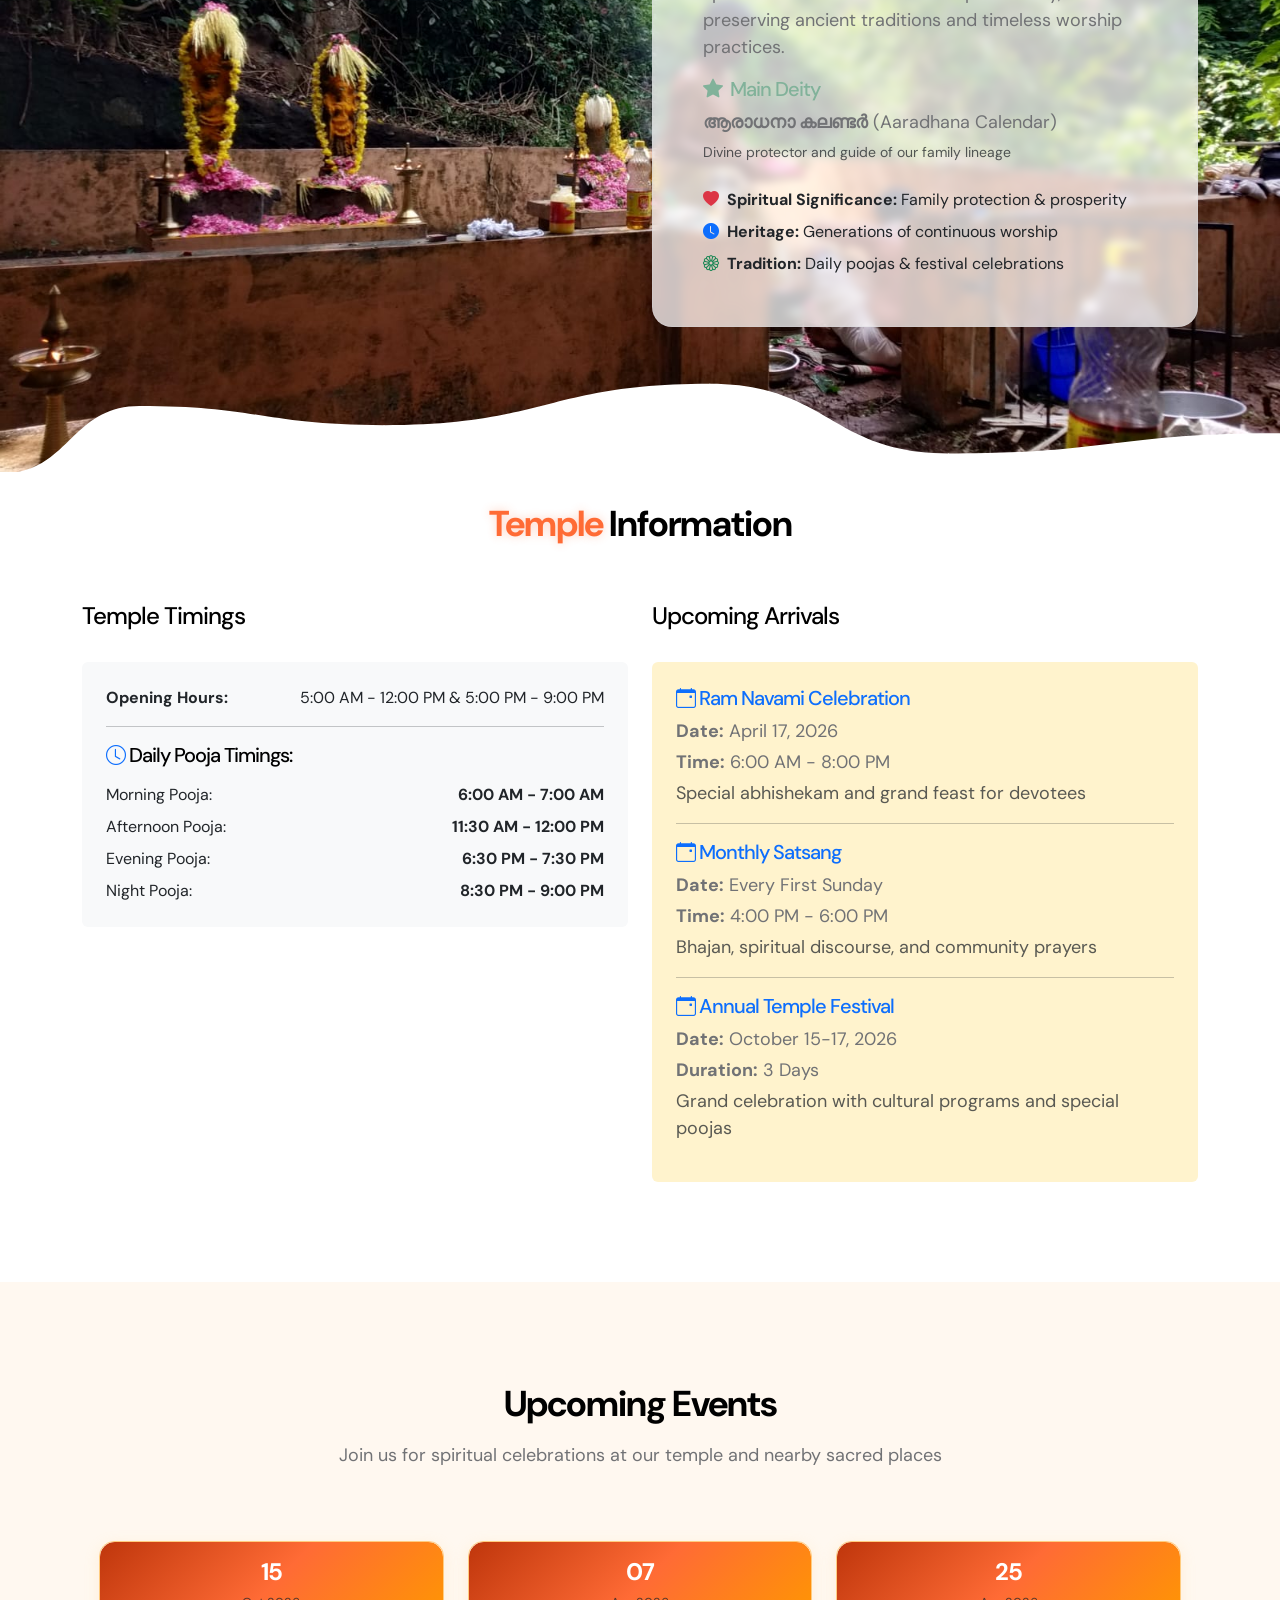
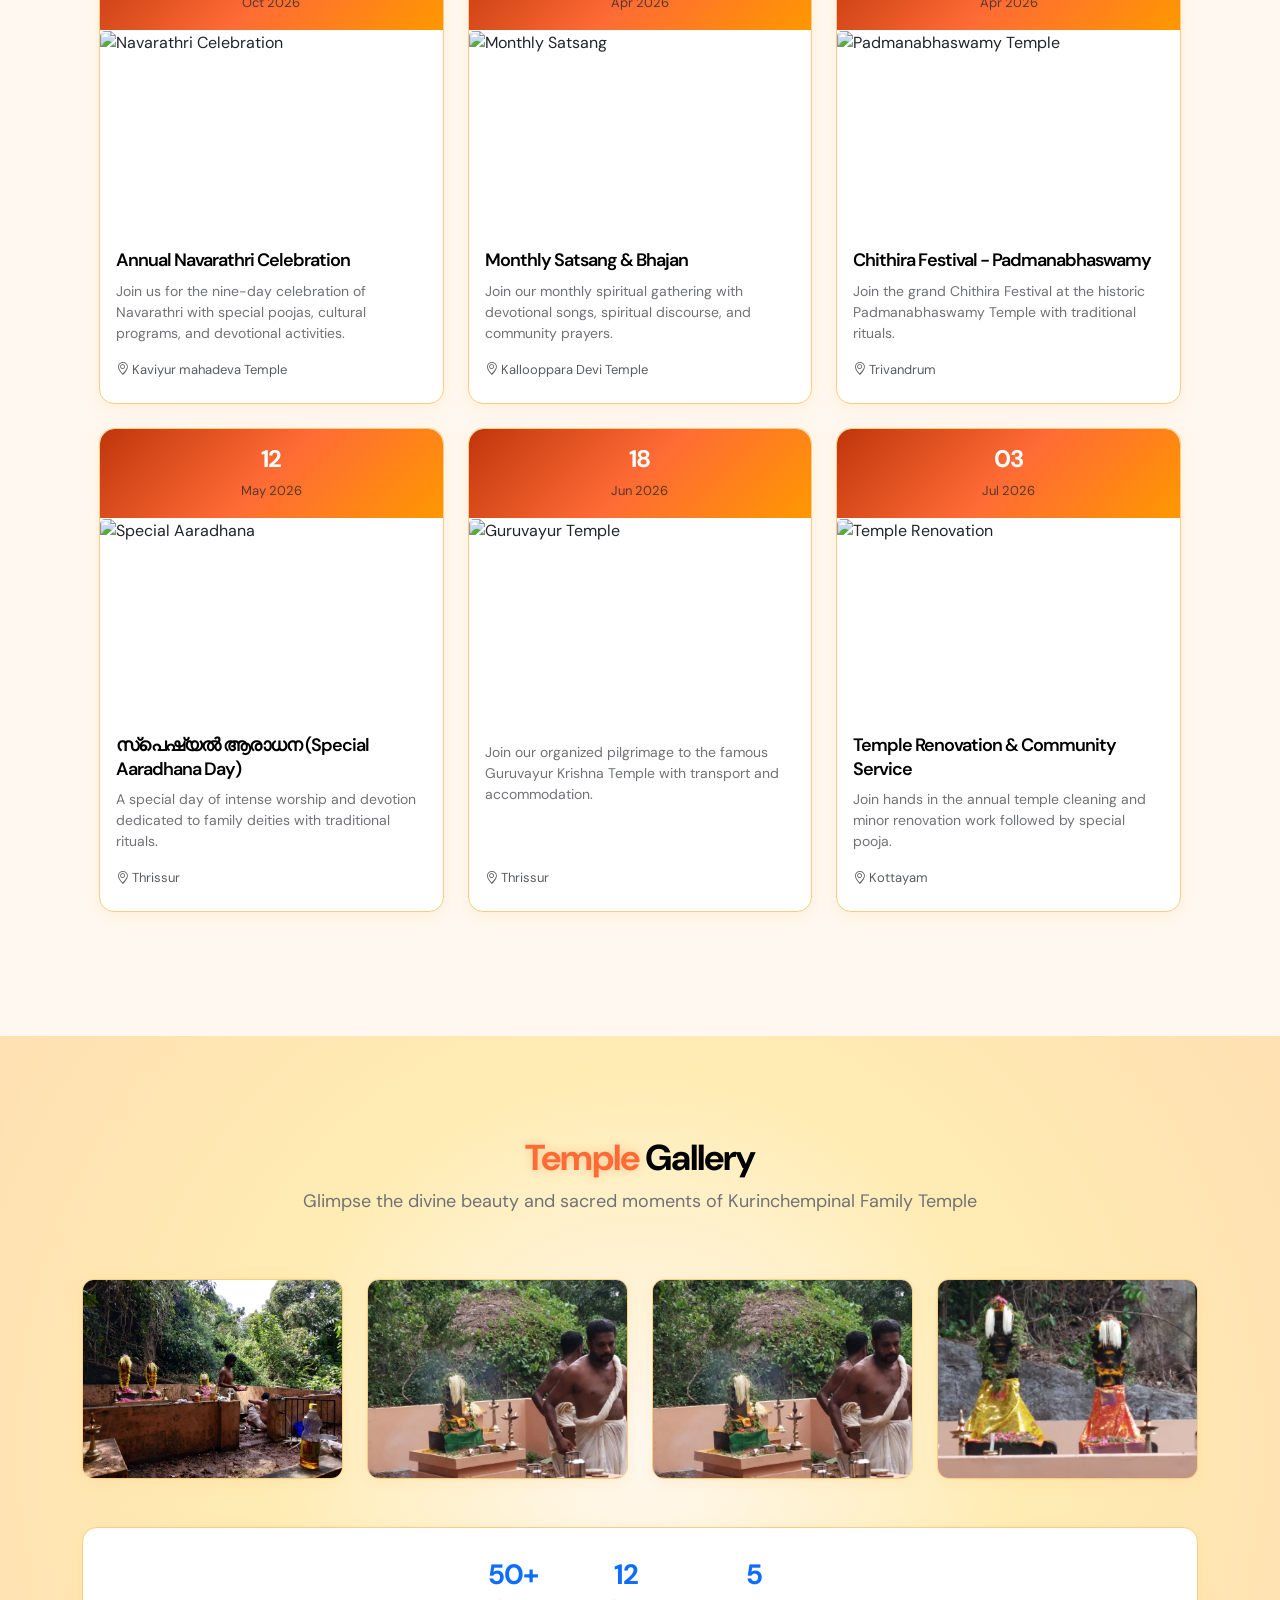
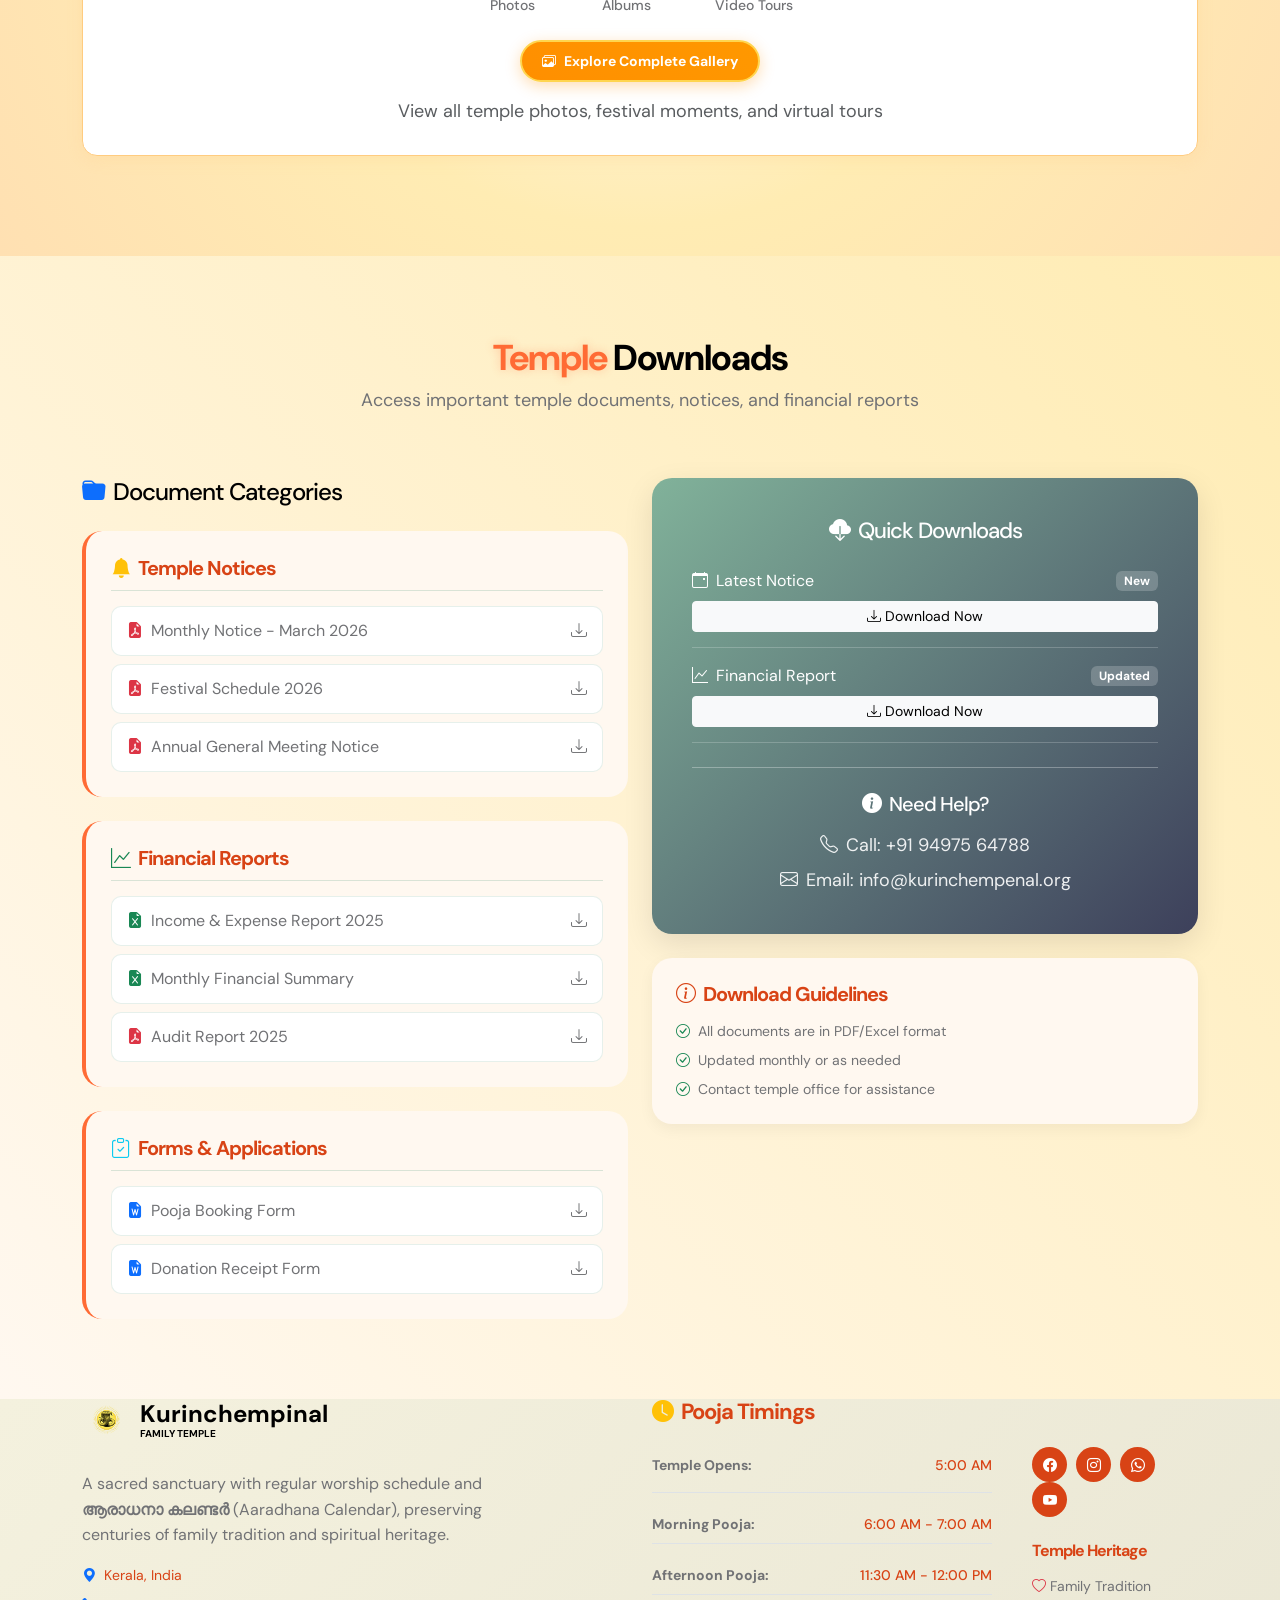
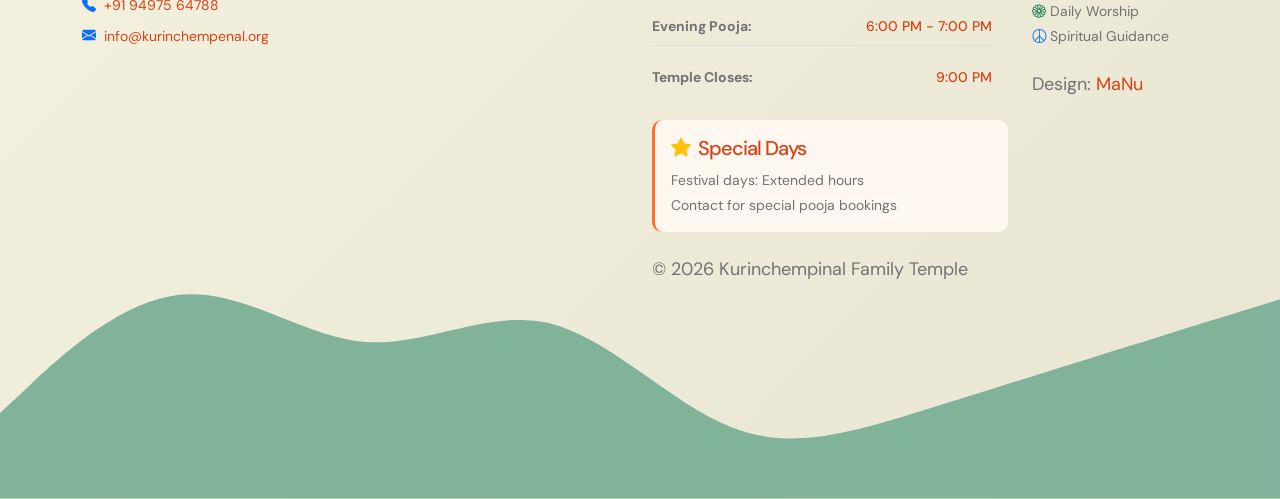
==== commit af828f40: "Update contact phone number in index.html" ====
--- a/index.html
+++ b/index.html
@@ -207,15 +207,6 @@
                                 <div class="member-block-image-wrap">
                                     <img src="https://glamourmantra.com/wp-content/uploads/2025/04/pooja-hindu.jpg" class="member-block-image img-fluid" alt="">
 
-                                    <ul class="social-icon">
-                                        <li class="social-icon-item">
-                                            <a href="#" class="social-icon-link bi-twitter"></a>
-                                        </li>
-
-                                        <li class="social-icon-item">
-                                            <a href="#" class="social-icon-link bi-whatsapp"></a>
-                                        </li>
-                                    </ul>
                                 </div>
 
                                 <div class="member-block-info d-flex align-items-center">
@@ -231,14 +222,7 @@
                                 <div class="member-block-image-wrap">
                                     <img src="https://images.picxy.com/cache/2019/11/24/0d52c4ccc9efe31c72af9ac6f008d514.jpg" class="member-block-image img-fluid" alt="">
 
-                                    <ul class="social-icon">
-                                        <li class="social-icon-item">
-                                            <a href="#" class="social-icon-link bi-linkedin"></a>
-                                        </li>
-                                        <li class="social-icon-item">
-                                            <a href="#" class="social-icon-link bi-twitter"></a>
-                                        </li>
-                                    </ul>
+                                 
                                 </div>
 
                                 <div class="member-block-info d-flex align-items-center">
@@ -391,11 +375,7 @@
                                 </div>
                                 <div class="card-img-wrapper">
                                     <img src="https://dynamic-media-cdn.tripadvisor.com/media/photo-o/16/1a/e3/ee/kaviyoor-mahadeva-temple.jpg?w=1200&h=-1&s=1" class="card-img-top" alt="Navarathri Celebration">
-                                    <div class="card-img-overlay d-flex align-items-center justify-content-center">
-                                        <a href="event-detail.html" class="btn btn-outline-light">
-                                            <i class="bi bi-link-45deg"></i>
-                                        </a>
-                                    </div>
+                                   
                                 </div>
                                 <div class="card-body d-flex flex-column">
                                     <h5 class="card-title">
@@ -424,11 +404,7 @@
                                 </div>
                                 <div class="card-img-wrapper">
                                     <img src="https://encrypted-tbn0.gstatic.com/images?q=tbn:ANd9GcTZ6_MhmOpcsyp8c1RCsMQQwb0-Z44zRONj0A&s" class="card-img-top" alt="Monthly Satsang">
-                                    <div class="card-img-overlay d-flex align-items-center justify-content-center">
-                                        <a href="event-detail.html" class="btn btn-outline-light">
-                                            <i class="bi bi-link-45deg"></i>
-                                        </a>
-                                    </div>
+                                   
                                 </div>
                                 <div class="card-body d-flex flex-column">
                                     <h5 class="card-title">
@@ -456,11 +432,7 @@
                                 </div>
                                 <div class="card-img-wrapper">
                                     <img src="https://www.sreestours.com/wp-content/uploads/2025/08/sree-padmanabhaswamy-temple-thiruvananthapuram-4.jpg" class="card-img-top" alt="Padmanabhaswamy Temple">
-                                    <div class="card-img-overlay d-flex align-items-center justify-content-center">
-                                        <a href="event-detail.html" class="btn btn-outline-light">
-                                            <i class="bi bi-link-45deg"></i>
-                                        </a>
-                                    </div>
+                                   
                                 </div>
                                 <div class="card-body d-flex flex-column">
                                     <h5 class="card-title">
@@ -488,11 +460,7 @@
                                 </div>
                                 <div class="card-img-wrapper">
                                     <img src="https://content.jdmagicbox.com/comp/pathanamthitta/d8/9999px468.x468.180301181449.i9d8/catalogue/nanoor-devi-temple-vallamkulam-pathanamthitta-temples-mach0f5mx1.jpg" class="card-img-top" alt="Special Aaradhana">
-                                    <div class="card-img-overlay d-flex align-items-center justify-content-center">
-                                        <a href="event-detail.html" class="btn btn-outline-light">
-                                            <i class="bi bi-link-45deg"></i>
-                                        </a>
-                                    </div>
+                                   
                                 </div>
                                 <div class="card-body d-flex flex-column">
                                     <h5 class="card-title">
@@ -521,11 +489,7 @@
                                 </div>
                                 <div class="card-img-wrapper">
                                     <img src="https://upload.wikimedia.org/wikipedia/commons/1/17/Guruvayoor_Temple_1.jpg" class="card-img-top" alt="Guruvayur Temple">
-                                    <div class="card-img-overlay d-flex align-items-center justify-content-center">
-                                        <a href="event-detail.html" class="btn btn-outline-light">
-                                            <i class="bi bi-link-45deg"></i>
-                                        </a>
-                                    </div>
+                                   
                                 </div>
                                 <div class="card-body d-flex flex-column">
                                     <h5 class="card-title">
@@ -554,11 +518,7 @@
                                 </div>
                                 <div class="card-img-wrapper">
                                     <img src="https://images.unsplash.com/photo-1578662996442-48f60103fc96?w=800&h=600&fit=crop" class="card-img-top" alt="Temple Renovation">
-                                    <div class="card-img-overlay d-flex align-items-center justify-content-center">
-                                        <a href="event-detail.html" class="btn btn-outline-light">
-                                            <i class="bi bi-link-45deg"></i>
-                                        </a>
-                                    </div>
+                                   
                                 </div>
                                 <div class="card-body d-flex flex-column">
                                     <h5 class="card-title">
@@ -883,7 +843,7 @@
 
                                     <div class="temple-contact-info mt-4 pt-4" style="border-top: 1px solid rgba(255,255,255,0.3);">
                                         <h6 style="color: white;" class="mb-3"><i class="bi-info-circle-fill me-2"></i>Need Help?</h6>
-                                        <p class="mb-2" style="color: rgba(255,255,255,0.9);"><i class="bi-telephone me-2"></i>Call: +91 95677 12345</p>
+                                        <p class="mb-2" style="color: rgba(255,255,255,0.9);"><i class="bi-telephone me-2"></i>Call: +91 94975 64788</p>
                                         <p class="mb-0" style="color: rgba(255,255,255,0.9);"><i class="bi-envelope me-2"></i>Email: info@kurinchempenal.org</p>
                                     </div>
                                 </div>
@@ -922,7 +882,7 @@
                             
                             <div class="temple-contact-details">
                                 <p class="mb-2"><i class="bi-geo-alt-fill text-primary me-2"></i>Kerala, India</p>
-                                <p class="mb-2"><i class="bi-telephone-fill text-primary me-2"></i>+91 95677 12345</p>
+                                <p class="mb-2"><i class="bi-telephone-fill text-primary me-2"></i>+91 94975 64788</p>
                                 <p class="mb-0"><i class="bi-envelope-fill text-primary me-2"></i>info@kurinchempenal.org</p>
                             </div>
                         </div>
